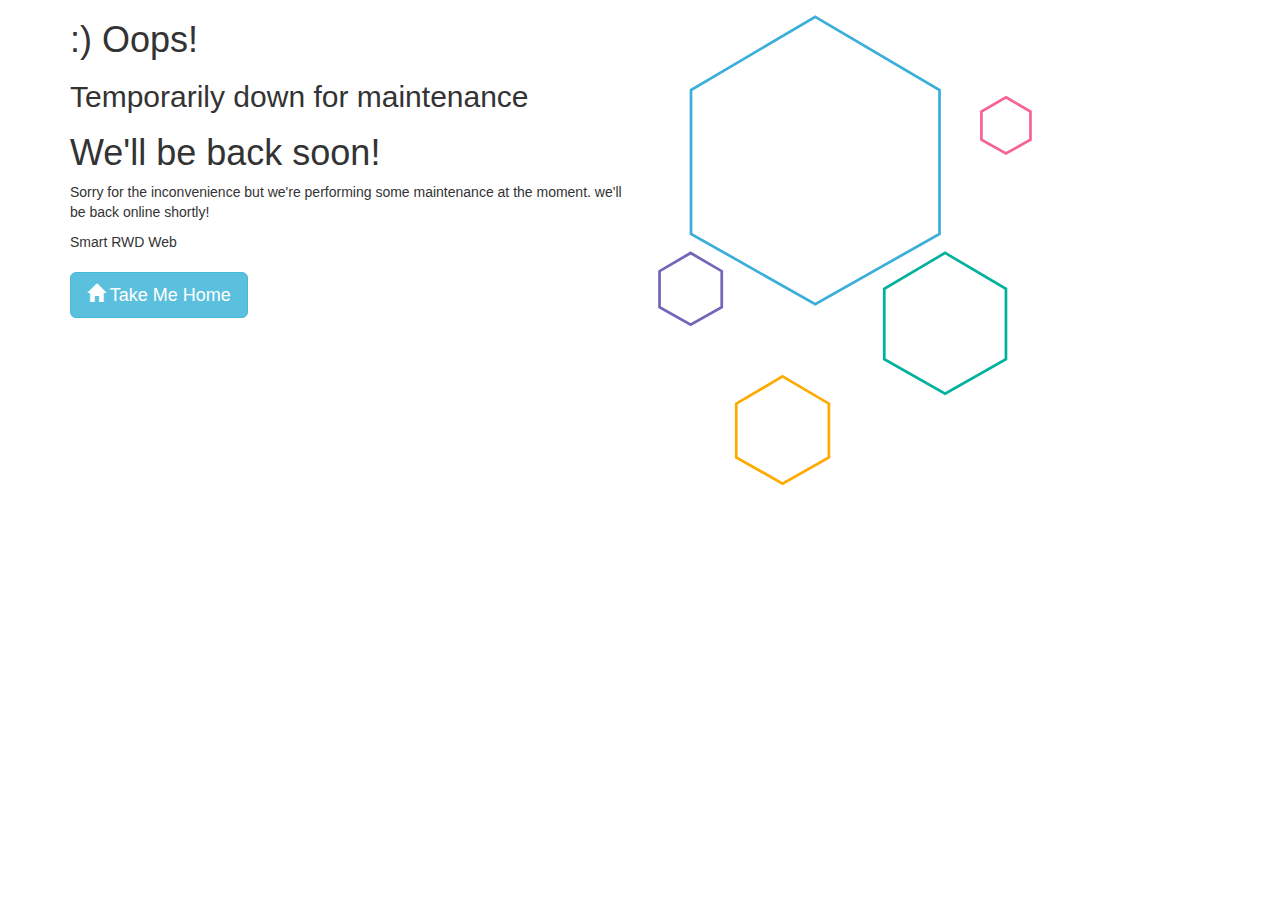
==== index.html @ 010d8097 "Update index.html" ====
<!DOCTYPE html>
<html>
<head>
<meta charset="utf-8" />
<title>Smart RWD Web</title>
	<link href="//maxcdn.bootstrapcdn.com/bootstrap/3.3.0/css/bootstrap.min.css" rel="stylesheet" id="bootstrap-css">
<script src="//maxcdn.bootstrapcdn.com/bootstrap/3.3.0/js/bootstrap.min.js"></script>
<script src="//code.jquery.com/jquery-1.11.1.min.js"></script>
<!------ Include the above in your HEAD tag ---------->
</head>
<body>


<div class="container">
    <div class="row">
        <div class="col-md-6">
            <div class="error-template">
                <h1>
                    :) Oops!</h1>
                <h2>
                    Temporarily down for maintenance</h2>
                <h1>
                    We'll be back soon!</h1>
                <div>
                    <p>
                        Sorry for the inconvenience but we're performing some maintenance at the moment.
                        we'll be back online shortly!</p>
                    <p>
                       Smart RWD Web</p>
                </div>
                <div class="error-actions">
                    <a href="#" style="margin-top: 10px;" class="btn btn-info btn-lg"><span class="glyphicon glyphicon-home">
                    </span> Take Me Home </a>
                </div>
            </div>
        </div>
        <div class="col-md-6">
            <svg class="svg-box" width="380px" height="500px" viewbox="0 0 837 1045" version="1.1"
                xmlns="http://www.w3.org/2000/svg" xmlns:xlink="http://www.w3.org/1999/xlink"
                xmlns:sketch="http://www.bohemiancoding.com/sketch/ns">
                    <g id="Page-1" stroke="none" stroke-width="1" fill="none" fill-rule="evenodd" sketch:type="MSPage">
                        <path d="M353,9 L626.664028,170 L626.664028,487 L353,642 L79.3359724,487 L79.3359724,170 L353,9 Z" id="Polygon-1" stroke="#3bafda" stroke-width="6" sketch:type="MSShapeGroup"></path>
                        <path d="M78.5,529 L147,569.186414 L147,648.311216 L78.5,687 L10,648.311216 L10,569.186414 L78.5,529 Z" id="Polygon-2" stroke="#7266ba" stroke-width="6" sketch:type="MSShapeGroup"></path>
                        <path d="M773,186 L827,217.538705 L827,279.636651 L773,310 L719,279.636651 L719,217.538705 L773,186 Z" id="Polygon-3" stroke="#f76397" stroke-width="6" sketch:type="MSShapeGroup"></path>
                        <path d="M639,529 L773,607.846761 L773,763.091627 L639,839 L505,763.091627 L505,607.846761 L639,529 Z" id="Polygon-4" stroke="#00b19d" stroke-width="6" sketch:type="MSShapeGroup"></path>
                        <path d="M281,801 L383,861.025276 L383,979.21169 L281,1037 L179,979.21169 L179,861.025276 L281,801 Z" id="Polygon-5" stroke="#ffaa00" stroke-width="6" sketch:type="MSShapeGroup"></path>
                    </g>
                </svg>
        </div>
    </div>
</div>
</body>
</html>
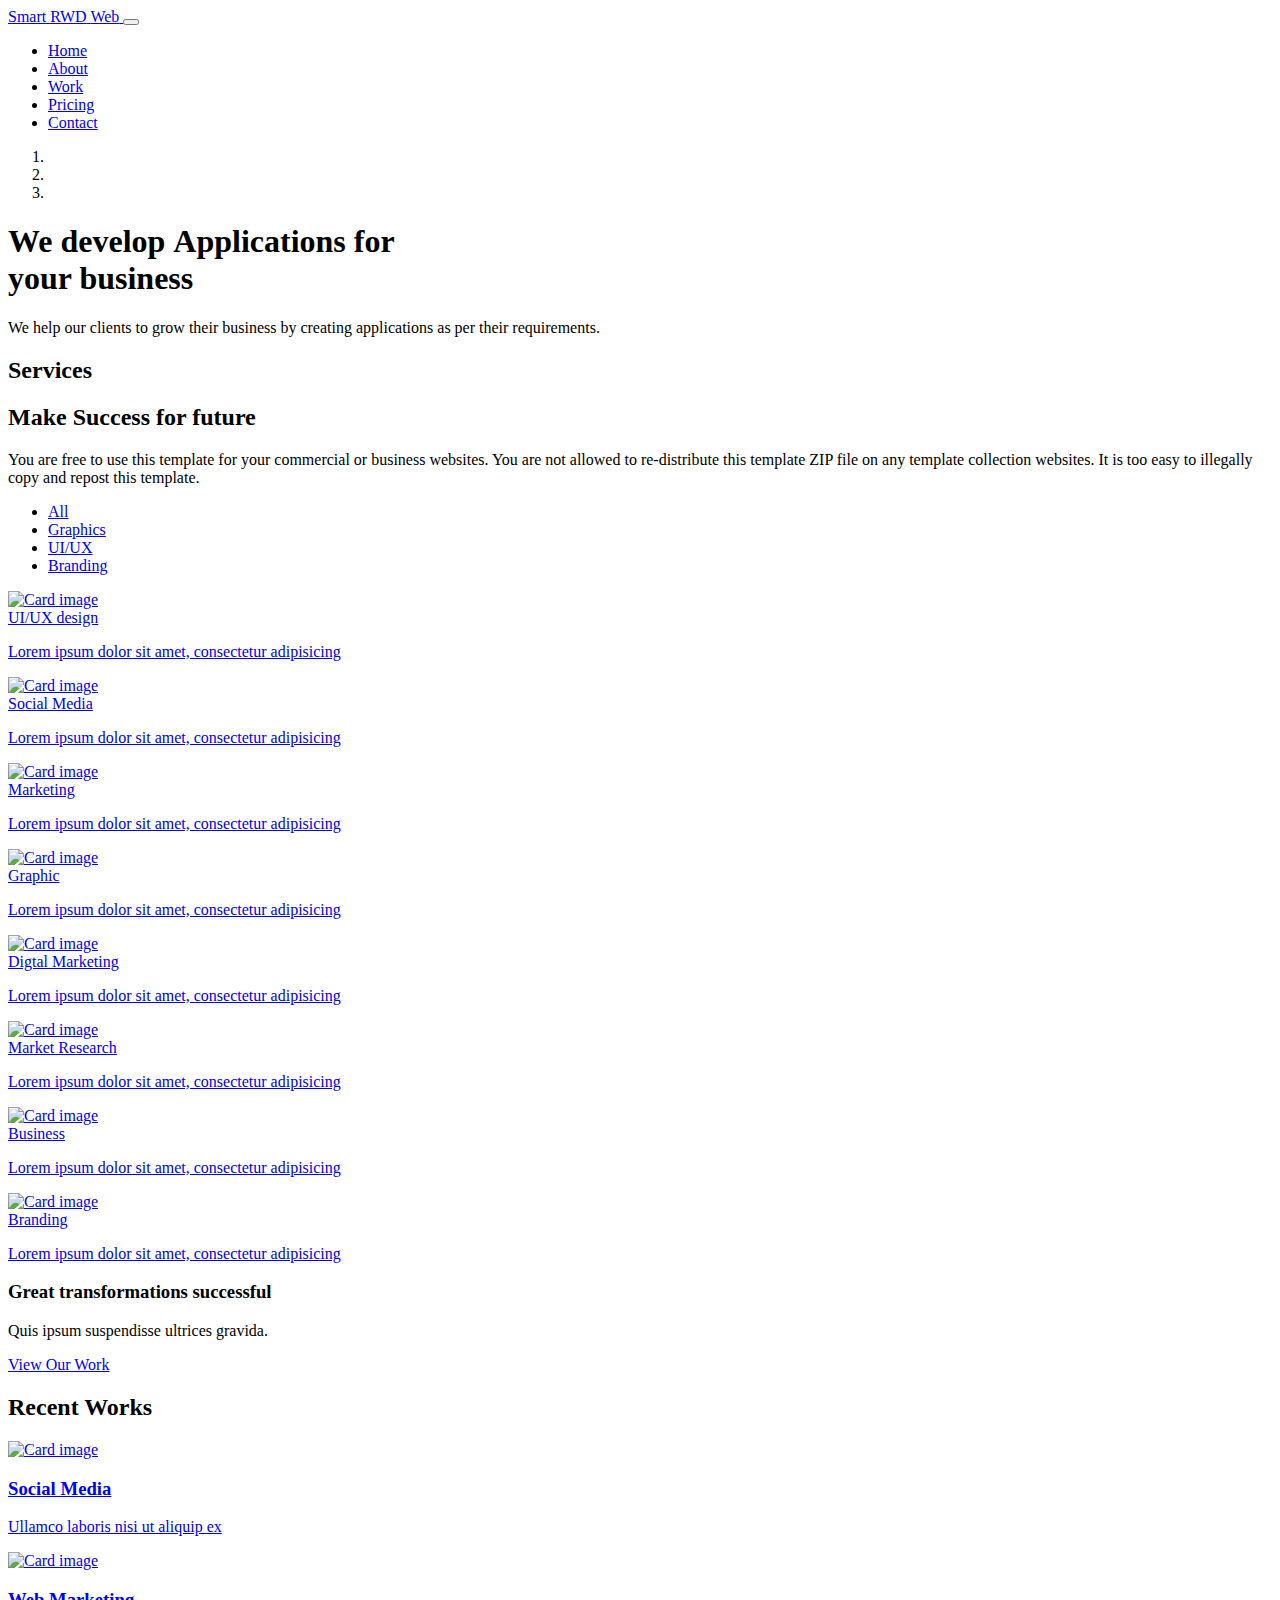
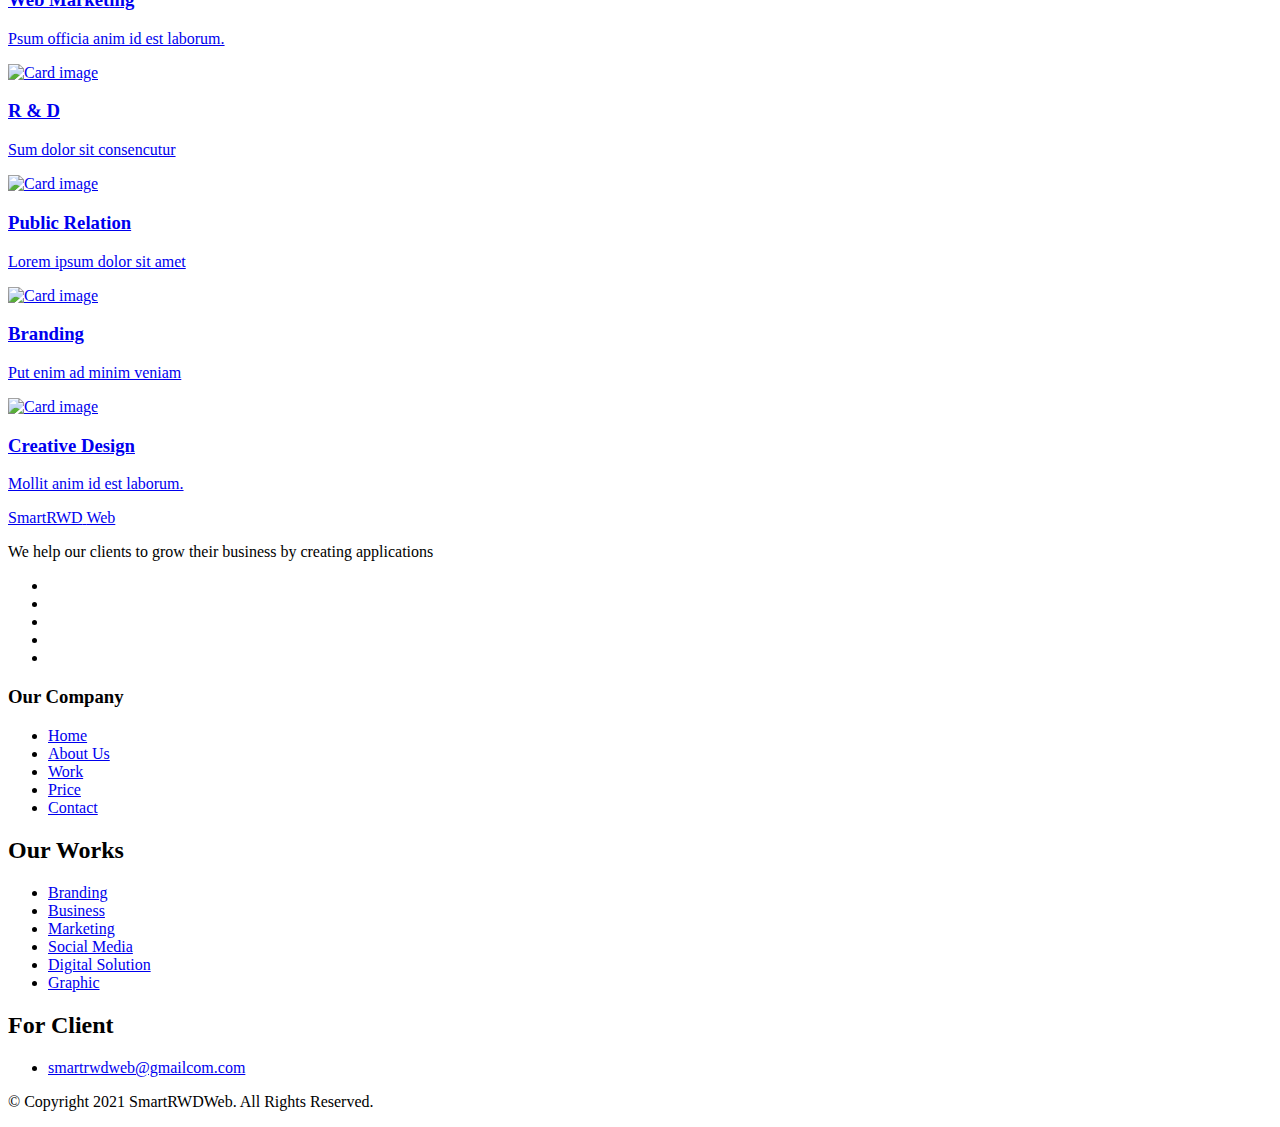
==== commit 447acf28: "Add files via upload" ====
--- a/index.html
+++ b/index.html
@@ -1,53 +1,534 @@
-<!DOCTYPE html>
-<html>
-<head>
-<meta charset="utf-8" />
-<title>Smart RWD Web</title>
-	<link href="//maxcdn.bootstrapcdn.com/bootstrap/3.3.0/css/bootstrap.min.css" rel="stylesheet" id="bootstrap-css">
-<script src="//maxcdn.bootstrapcdn.com/bootstrap/3.3.0/js/bootstrap.min.js"></script>
-<script src="//code.jquery.com/jquery-1.11.1.min.js"></script>
-<!------ Include the above in your HEAD tag ---------->
-</head>
-<body>
-
-
-<div class="container">
-    <div class="row">
-        <div class="col-md-6">
-            <div class="error-template">
-                <h1>
-                    :) Oops!</h1>
-                <h2>
-                    Temporarily down for maintenance</h2>
-                <h1>
-                    We'll be back soon!</h1>
-                <div>
-                    <p>
-                        Sorry for the inconvenience but we're performing some maintenance at the moment.
-                        we'll be back online shortly!</p>
-                    <p>
-                       Smart RWD Web</p>
-                </div>
-                <div class="error-actions">
-                    <a href="#" style="margin-top: 10px;" class="btn btn-info btn-lg"><span class="glyphicon glyphicon-home">
-                    </span> Take Me Home </a>
-                </div>
-            </div>
-        </div>
-        <div class="col-md-6">
-            <svg class="svg-box" width="380px" height="500px" viewbox="0 0 837 1045" version="1.1"
-                xmlns="http://www.w3.org/2000/svg" xmlns:xlink="http://www.w3.org/1999/xlink"
-                xmlns:sketch="http://www.bohemiancoding.com/sketch/ns">
-                    <g id="Page-1" stroke="none" stroke-width="1" fill="none" fill-rule="evenodd" sketch:type="MSPage">
-                        <path d="M353,9 L626.664028,170 L626.664028,487 L353,642 L79.3359724,487 L79.3359724,170 L353,9 Z" id="Polygon-1" stroke="#3bafda" stroke-width="6" sketch:type="MSShapeGroup"></path>
-                        <path d="M78.5,529 L147,569.186414 L147,648.311216 L78.5,687 L10,648.311216 L10,569.186414 L78.5,529 Z" id="Polygon-2" stroke="#7266ba" stroke-width="6" sketch:type="MSShapeGroup"></path>
-                        <path d="M773,186 L827,217.538705 L827,279.636651 L773,310 L719,279.636651 L719,217.538705 L773,186 Z" id="Polygon-3" stroke="#f76397" stroke-width="6" sketch:type="MSShapeGroup"></path>
-                        <path d="M639,529 L773,607.846761 L773,763.091627 L639,839 L505,763.091627 L505,607.846761 L639,529 Z" id="Polygon-4" stroke="#00b19d" stroke-width="6" sketch:type="MSShapeGroup"></path>
-                        <path d="M281,801 L383,861.025276 L383,979.21169 L281,1037 L179,979.21169 L179,861.025276 L281,801 Z" id="Polygon-5" stroke="#ffaa00" stroke-width="6" sketch:type="MSShapeGroup"></path>
-                    </g>
-                </svg>
-        </div>
-    </div>
-</div>
-</body>
-</html>
+<!DOCTYPE html>
+<html lang="en">
+
+<head>
+    <title>Smart RWD Web</title>
+    <meta charset="utf-8">
+    <meta name="viewport" content="width=device-width, initial-scale=1">
+    <link rel="apple-touch-icon" href="assets/img/apple-icon.png">
+    <link rel="shortcut icon" type="image/x-icon" href="assets/img/favicon.ico">
+    <!-- Load Require CSS -->
+    <link href="assets/css/bootstrap.min.css" rel="stylesheet">
+    <!-- Font CSS -->
+    <link href="assets/css/boxicon.min.css" rel="stylesheet">
+    <link href="https://fonts.googleapis.com/css2?family=Open+Sans:wght@300;400;600&display=swap" rel="stylesheet">
+    <!-- Load Tempalte CSS -->
+    <link rel="stylesheet" href="assets/css/templatemo.css">
+    <!-- Custom CSS -->
+    <link rel="stylesheet" href="assets/css/custom.css">
+<!--
+    
+Smart RWD Web
+
+Smart RWD Web
+
+-->
+</head>
+
+<body>
+    <!-- Header -->
+    <nav id="main_nav" class="navbar navbar-expand-lg navbar-light bg-white shadow">
+        <div class="container d-flex justify-content-between align-items-center">
+            <a class="navbar-brand h1" href="index.html">
+                <i class='bx bx-buildings bx-sm text-dark'></i>
+                <span class="text-dark h4">Smart RWD</span> <span class="text-primary h4">Web</span>
+            </a>
+            <button class="navbar-toggler border-0" type="button" data-bs-toggle="collapse" data-bs-target="#navbar-toggler-success" aria-controls="navbarSupportedContent" aria-expanded="false" aria-label="Toggle navigation">
+                <span class="navbar-toggler-icon"></span>
+            </button>
+
+            <div class="align-self-center collapse navbar-collapse flex-fill  d-lg-flex justify-content-lg-between" id="navbar-toggler-success">
+                <div class="flex-fill mx-xl-5 mb-2">
+                    <ul class="nav navbar-nav d-flex justify-content-between mx-xl-5 text-center text-dark">
+                        <li class="nav-item">
+                            <a class="nav-link btn-outline-primary rounded-pill px-3" href="index.html">Home</a>
+                        </li>
+                        <li class="nav-item">
+                            <a class="nav-link btn-outline-primary rounded-pill px-3" href="about.html">About</a>
+                        </li>
+                        <li class="nav-item">
+                            <a class="nav-link btn-outline-primary rounded-pill px-3" href="work.html">Work</a>
+                        </li>
+                        <li class="nav-item">
+                            <a class="nav-link btn-outline-primary rounded-pill px-3" href="pricing.html">Pricing</a>
+                        </li>
+                        <li class="nav-item">
+                            <a class="nav-link btn-outline-primary rounded-pill px-3" href="contact.html">Contact</a>
+                        </li>
+                    </ul>
+                </div>
+                <div class="navbar align-self-center d-flex">
+                    <a class="nav-link" href="#"><i class='bx bx-bell bx-sm bx-tada-hover text-primary'></i></a>
+                    <a class="nav-link" href="#"><i class='bx bx-cog bx-sm text-primary'></i></a>
+                    <a class="nav-link" href="#"><i class='bx bx-user-circle bx-sm text-primary'></i></a>
+                </div>
+            </div>
+        </div>
+    </nav>
+    <!-- Close Header -->
+
+
+    <!-- Start Banner Hero -->
+    <div class="banner-wrapper bg-light">
+        <div id="index_banner" class="banner-vertical-center-index container-fluid pt-5">
+
+            <!-- Start slider -->
+            <div id="carouselExampleIndicators" class="carousel slide" data-bs-ride="carousel">
+                <ol class="carousel-indicators">
+                    <li data-bs-target="#carouselExampleIndicators" data-bs-slide-to="0" class="active"></li>
+                    <li data-bs-target="#carouselExampleIndicators" data-bs-slide-to="1"></li>
+                    <li data-bs-target="#carouselExampleIndicators" data-bs-slide-to="2"></li>
+                </ol>
+                <div class="carousel-inner">
+                    <div class="carousel-item active">
+
+                        <div class="py-5 row d-flex align-items-center">
+                            <div class="banner-content col-lg-8 col-8 offset-2 m-lg-auto text-left py-5 pb-5">
+                                <h1 class="banner-heading h1 text-secondary display-3 mb-0 pb-5 mx-0 px-0 light-300 typo-space-line">
+                                  We develop <strong>Applications</strong> for 
+                                  <br>your business
+                              </h1>
+                                <p class="banner-body text-muted py-3 mx-0 px-0">
+                                    We help our clients to grow their business by creating  applications as per their requirements.
+                              </p>
+                                <!-- <a class="banner-button btn rounded-pill btn-outline-primary btn-lg px-4" href="#" role="button">Get Started</a> -->
+                            </div>
+                        </div>
+
+                    </div>
+                  
+                </div>
+               <!--  <a class="carousel-control-prev text-decoration-none" href="#carouselExampleIndicators" role="button" data-bs-slide="prev">
+                    <i class='bx bx-chevron-left'></i>
+                    <span class="visually-hidden">Previous</span>
+                </a>
+                <a class="carousel-control-next text-decoration-none" href="#carouselExampleIndicators" role="button" data-bs-slide="next">
+                    <i class='bx bx-chevron-right'></i>
+                    <span class="visually-hidden">Next</span> -->
+                </a>
+            </div>
+            <!-- End slider -->
+
+        </div>
+    </div>
+    <!-- End Banner Hero -->
+
+
+
+    <!-- Start Service -->
+    <section class="service-wrapper py-3">
+        <div class="container-fluid pb-3">
+            <div class="row">
+                <h2 class="h2 text-center col-12 py-5 semi-bold-600">Services</h2>
+                <div class="service-header col-2 col-lg-3 text-end light-300">
+                    <i class='bx bx-gift h3 mt-1'></i>
+                </div>
+                <div class="service-heading col-10 col-lg-9 text-start float-end light-300">
+                    <h2 class="h3 pb-4 typo-space-line">Make Success for future</h2>
+                </div>
+            </div>
+            <p class="service-footer col-10 offset-2 col-lg-9 offset-lg-3 text-start pb-3 text-muted px-2">
+                You are free to use this template for your commercial or business websites. You are not allowed to re-distribute this template ZIP file on any template collection websites. It is too easy to illegally copy and repost this template.
+            </p>
+        </div>
+
+        <div class="service-tag py-5 bg-secondary">
+            <div class="col-md-12">
+                <ul class="nav d-flex justify-content-center">
+                    <li class="nav-item mx-lg-4">
+                        <a class="filter-btn nav-link btn-outline-primary active shadow rounded-pill text-light px-4 light-300" href="#" data-filter=".project">All</a>
+                    </li>
+                    <li class="nav-item mx-lg-4">
+                        <a class="filter-btn nav-link btn-outline-primary rounded-pill text-light px-4 light-300" href="#" data-filter=".graphic">Graphics</a>
+                    </li>
+                    <li class="filter-btn nav-item mx-lg-4">
+                        <a class="filter-btn nav-link btn-outline-primary rounded-pill text-light px-4 light-300" href="#" data-filter=".ui">UI/UX</a>
+                    </li>
+                    <li class="nav-item mx-lg-4">
+                        <a class="filter-btn nav-link btn-outline-primary rounded-pill text-light px-4 light-300" href="#" data-filter=".branding">Branding</a>
+                    </li>
+                </ul>
+            </div>
+        </div>
+
+    </section>
+
+    <section class="container overflow-hidden py-5">
+        <div class="row gx-5 gx-sm-3 gx-lg-5 gy-lg-5 gy-3 pb-3 projects">
+
+            <!-- Start Recent Work -->
+            <div class="col-xl-3 col-md-4 col-sm-6 project ui branding">
+                <a href="#" class="service-work card border-0 text-white shadow-sm overflow-hidden mx-5 m-sm-0">
+                    <img class="service card-img" src="./assets/img/services-01.jpg" alt="Card image">
+                    <div class="service-work-vertical card-img-overlay d-flex align-items-end">
+                        <div class="service-work-content text-left text-light">
+                            <span class="btn btn-outline-light rounded-pill mb-lg-3 px-lg-4 light-300">UI/UX design</span>
+                            <p class="card-text">Lorem ipsum dolor sit amet, consectetur adipisicing</p>
+                        </div>
+                    </div>
+                </a>
+            </div><!-- End Recent Work -->
+
+            <!-- Start Recent Work -->
+            <div class="col-xl-3 col-md-4 col-sm-6 project ui graphic">
+                <a href="#" class="service-work card border-0 text-white shadow-sm overflow-hidden mx-5 m-sm-0">
+                    <img class="card-img" src="./assets/img/services-02.jpg" alt="Card image">
+                    <div class="service-work-vertical card-img-overlay d-flex align-items-end">
+                        <div class="service-work-content text-left text-light">
+                            <span class="btn btn-outline-light rounded-pill mb-lg-3 px-lg-4 light-300">Social Media</span>
+                            <p class="card-text">Lorem ipsum dolor sit amet, consectetur adipisicing</p>
+                        </div>
+                    </div>
+                </a>
+            </div><!-- End Recent Work -->
+
+            <!-- Start Recent Work -->
+            <div class="col-xl-3 col-md-4 col-sm-6 project branding">
+                <a href="#" class="service-work card border-0 text-white shadow-sm overflow-hidden mx-5 m-sm-0">
+                    <img class="card-img" src="./assets/img/services-03.jpg" alt="Card image">
+                    <div class="service-work-vertical card-img-overlay d-flex align-items-end">
+                        <div class="service-work-content text-left text-light">
+                            <span class="btn btn-outline-light rounded-pill mb-lg-3 px-lg-4 light-300">Marketing</span>
+                            <p class="card-text">Lorem ipsum dolor sit amet, consectetur adipisicing</p>
+                        </div>
+                    </div>
+                </a>
+            </div><!-- End Recent Work -->
+
+            <!-- Start Recent Work -->
+            <div class="col-xl-3 col-md-4 col-sm-6 project ui graphic">
+                <a href="#" class="service-work card border-0 text-white shadow-sm overflow-hidden mx-5 m-sm-0">
+                    <img class="card-img" src="./assets/img/services-04.jpg" alt="Card image">
+                    <div class="service-work-vertical card-img-overlay d-flex align-items-end">
+                        <div class="service-work-content text-left text-light">
+                            <span class="btn btn-outline-light rounded-pill mb-lg-3 px-lg-4 light-300">Graphic</span>
+                            <p class="card-text">Lorem ipsum dolor sit amet, consectetur adipisicing</p>
+                        </div>
+                    </div>
+                </a>
+            </div><!-- End Recent Work -->
+
+            <!-- Start Recent Work -->
+            <div class="col-xl-3 col-md-4 col-sm-6 project ui graphic">
+                <a href="#" class="service-work card border-0 text-white shadow-sm overflow-hidden mx-5 m-sm-0">
+                    <img class="card-img" src="./assets/img/services-05.jpg" alt="Card image">
+                    <div class="service-work-vertical card-img-overlay d-flex align-items-end">
+                        <div class="service-work-content text-left text-light">
+                            <span class="btn btn-outline-light rounded-pill mb-lg-3 px-lg-4 light-300">Digtal Marketing</span>
+                            <p class="card-text">Lorem ipsum dolor sit amet, consectetur adipisicing</p>
+                        </div>
+                    </div>
+                </a>
+            </div><!-- End Recent Work -->
+
+            <!-- Start Recent Work -->
+            <div class="col-xl-3 col-md-4 col-sm-6 project branding">
+                <a href="#" class="service-work card border-0 text-white shadow-sm overflow-hidden mx-5 m-sm-0">
+                    <img class="card-img" src="./assets/img/services-06.jpg" alt="Card image">
+                    <div class="service-work-vertical card-img-overlay d-flex align-items-end">
+                        <div class="service-work-content text-left text-light">
+                            <span class="btn btn-outline-light rounded-pill mb-lg-3 px-lg-4 light-300">Market Research</span>
+                            <p class="card-text">Lorem ipsum dolor sit amet, consectetur adipisicing</p>
+                        </div>
+                    </div>
+                </a>
+            </div><!-- End Recent Work -->
+
+            <!-- Start Recent Work -->
+            <div class="col-xl-3 col-md-4 col-sm-6 project branding">
+                <a href="#" class="service-work card border-0 text-white shadow-sm overflow-hidden mx-5 m-sm-0">
+                    <img class="card-img" src="./assets/img/services-07.jpg" alt="Card image">
+                    <div class="service-work-vertical card-img-overlay d-flex align-items-end">
+                        <div class="service-work-content text-left text-light">
+                            <span class="btn btn-outline-light rounded-pill mb-lg-3 px-lg-4 light-300">Business</span>
+                            <p class="card-text">Lorem ipsum dolor sit amet, consectetur adipisicing</p>
+                        </div>
+                    </div>
+                </a>
+            </div><!-- End Recent Work -->
+
+            <!-- Start Recent Work -->
+            <div class="col-xl-3 col-md-4 col-sm-6 project ui graphic branding">
+                <a href="#" class="service-work card border-0 text-white shadow-sm overflow-hidden mx-5 m-sm-0">
+                    <img class="card-img" src="./assets/img/services-08.jpg" alt="Card image">
+                    <div class="service-work-vertical card-img-overlay d-flex align-items-end">
+                        <div class="service-work-content text-left text-light">
+                            <span class="btn btn-outline-light rounded-pill mb-lg-3 px-lg-4 light-300">Branding</span>
+                            <p class="card-text">Lorem ipsum dolor sit amet, consectetur adipisicing</p>
+                        </div>
+                    </div>
+                </a>
+            </div><!-- End Recent Work -->
+
+        </div>
+    </section>
+    <!-- End Service -->
+
+
+
+
+
+
+    <!-- Start View Work -->
+    <section class="bg-secondary">
+        <div class="container py-5">
+            <div class="row d-flex justify-content-center text-center">
+                <div class="col-lg-2 col-12 text-light align-items-center">
+                    <i class='display-1 bx bxs-box bx-lg'></i>
+                </div>
+                <div class="col-lg-7 col-12 text-light pt-2">
+                    <h3 class="h4 light-300">Great transformations successful</h3>
+                    <p class="light-300">Quis ipsum suspendisse ultrices gravida.</p>
+                </div>
+                <div class="col-lg-3 col-12 pt-4">
+                    <a href="#" class="btn btn-primary rounded-pill btn-block shadow px-4 py-2">View Our Work</a>
+                </div>
+            </div>
+        </div>
+    </section>
+    <!-- End View Work -->
+
+    <!-- Start Recent Work -->
+    <section class="py-5 mb-5">
+        <div class="container">
+            <div class="recent-work-header row text-center pb-5">
+                <h2 class="col-md-6 m-auto h2 semi-bold-600 py-5">Recent Works</h2>
+            </div>
+            <div class="row gy-5 g-lg-5 mb-4">
+
+                <!-- Start Recent Work -->
+                <div class="col-md-4 mb-3">
+                    <a href="#" class="recent-work card border-0 shadow-lg overflow-hidden">
+                        <img class="recent-work-img card-img" src="./assets/img/recent-work-01.jpg" alt="Card image">
+                        <div class="recent-work-vertical card-img-overlay d-flex align-items-end">
+                            <div class="recent-work-content text-start mb-3 ml-3 text-dark">
+                                <h3 class="card-title light-300">Social Media</h3>
+                                <p class="card-text">Ullamco laboris nisi ut aliquip ex</p>
+                            </div>
+                        </div>
+                    </a>
+                </div><!-- End Recent Work -->
+
+                <!-- Start Recent Work -->
+                <div class="col-md-4 mb-3">
+                    <a href="#" class="recent-work card border-0 shadow-lg overflow-hidden">
+                        <img class="recent-work-img card-img" src="./assets/img/recent-work-02.jpg" alt="Card image">
+                        <div class="recent-work-vertical card-img-overlay d-flex align-items-end">
+                            <div class="recent-work-content text-start mb-3 ml-3 text-dark">
+                                <h3 class="card-title light-300">Web Marketing</h3>
+                                <p class="card-text">Psum officia anim id est laborum.</p>
+                            </div>
+                        </div>
+                    </a>
+                </div><!-- End Recent Work -->
+
+                <!-- Start Recent Work -->
+                <div class="col-md-4 mb-3">
+                    <a href="#" class="recent-work card border-0 shadow-lg overflow-hidden">
+                        <img class="recent-work-img card-img" src="./assets/img/recent-work-03.jpg" alt="Card image">
+                        <div class="recent-work-vertical card-img-overlay d-flex align-items-end">
+                            <div class="recent-work-content text-start mb-3 ml-3 text-dark">
+                                <h3 class="card-title light-300">R & D</h3>
+                                <p class="card-text">Sum dolor sit consencutur</p>
+                            </div>
+                        </div>
+                    </a>
+                </div><!-- End Recent Work -->
+
+                <!-- Start Recent Work -->
+                <div class="col-md-4 mb-3">
+                    <a href="#" class="recent-work card border-0 shadow-lg overflow-hidden">
+                        <img class="recent-work-img card-img" src="./assets/img/recent-work-04.jpg" alt="Card image">
+                        <div class="recent-work-vertical card-img-overlay d-flex align-items-end">
+                            <div class="recent-work-content text-start mb-3 ml-3 text-dark">
+                                <h3 class="card-title light-300">Public Relation</h3>
+                                <p class="card-text">Lorem ipsum dolor sit amet</p>
+                            </div>
+                        </div>
+                    </a>
+                </div><!-- End Recent Work -->
+
+                <!-- Start Recent Work -->
+                <div class="col-md-4 mb-3">
+                    <a href="#" class="recent-work card border-0 shadow-lg overflow-hidden">
+                        <img class="recent-work-img card-img" src="./assets/img/recent-work-05.jpg" alt="Card image">
+                        <div class="recent-work-vertical card-img-overlay d-flex align-items-end">
+                            <div class="recent-work-content text-start mb-3 ml-3 text-dark">
+                                <h3 class="card-title light-300">Branding</h3>
+                                <p class="card-text">Put enim ad minim veniam</p>
+                            </div>
+                        </div>
+                    </a>
+                </div><!-- End Recent Work -->
+
+                <!-- Start Recent Work -->
+                <div class="col-md-4 mb-3">
+                    <a href="#" class="recent-work card border-0 shadow-lg overflow-hidden">
+                        <img class="recent-work-img card-img" src="./assets/img/recent-work-06.jpg" alt="Card image">
+                        <div class="recent-work-vertical card-img-overlay d-flex align-items-end">
+                            <div class="recent-work-content text-start mb-3 ml-3 text-dark">
+                                <h3 class="card-title light-300">Creative Design</h3>
+                                <p class="card-text">Mollit anim id est laborum.</p>
+                            </div>
+                        </div>
+                    </a>
+                </div><!-- End Recent Work -->
+
+            </div>
+        </div>
+    </section>
+    <!-- End Recent Work -->
+
+
+
+    <!-- Start Footer -->
+    <footer class="bg-secondary pt-4">
+        <div class="container">
+            <div class="row py-4">
+
+                <div class="col-lg-3 col-12 align-left">
+                    <a class="navbar-brand" href="index.html">
+                        <i class='bx bx-buildings bx-sm text-light'></i>
+                        <span class="text-light h5">SmartRWD</span> <span class="text-light h5 semi-bold-600">Web</span>
+                    </a>
+                    <p class="text-light my-lg-4 my-2">
+                       We help our clients to grow their business by creating applications
+                    </p>
+                    <ul class="list-inline footer-icons light-300">
+                        <li class="list-inline-item m-0">
+                            <a class="text-light" target="_blank" href="http://facebook.com/">
+                                <i class='bx bxl-facebook-square bx-md'></i>
+                            </a>
+                        </li>
+                        <li class="list-inline-item m-0">
+                            <a class="text-light" target="_blank" href="https://www.linkedin.com/">
+                                <i class='bx bxl-linkedin-square bx-md'></i>
+                            </a>
+                        </li>
+                        <li class="list-inline-item m-0">
+                            <a class="text-light" target="_blank" href="https://www.whatsapp.com/">
+                                <i class='bx bxl-whatsapp-square bx-md'></i>
+                            </a>
+                        </li>
+                        <li class="list-inline-item m-0">
+                            <a class="text-light" target="_blank" href="https://www.flickr.com/">
+                                <i class='bx bxl-flickr-square bx-md'></i>
+                            </a>
+                        </li>
+                        <li class="list-inline-item m-0">
+                            <a class="text-light" target="_blank" href="https://www.medium.com/">
+                                <i class='bx bxl-medium-square bx-md' ></i>
+                            </a>
+                        </li>
+                    </ul>
+                </div>
+
+                <div class="col-lg-3 col-md-4 my-sm-0 mt-4">
+                    <h3 class="h4 pb-lg-3 text-light light-300">Our Company</h2>
+                        <ul class="list-unstyled text-light light-300">
+                            <li class="pb-2">
+                                <i class='bx-fw bx bxs-chevron-right bx-xs'></i><a class="text-decoration-none text-light" href="index.html">Home</a>
+                            </li>
+                            <li class="pb-2">
+                                <i class='bx-fw bx bxs-chevron-right bx-xs'></i><a class="text-decoration-none text-light py-1" href="about.html">About Us</a>
+                            </li>
+                            <li class="pb-2">
+                                <i class='bx-fw bx bxs-chevron-right bx-xs'></i><a class="text-decoration-none text-light py-1" href="work.html">Work</a>
+                            </li>
+                            <li class="pb-2">
+                                <i class='bx-fw bx bxs-chevron-right bx-xs'></i></i><a class="text-decoration-none text-light py-1" href="pricing.html">Price</a>
+                            </li>
+                            <li class="pb-2">
+                                <i class='bx-fw bx bxs-chevron-right bx-xs'></i><a class="text-decoration-none text-light py-1" href="contact.html">Contact</a>
+                            </li>
+                        </ul>
+                </div>
+
+                <div class="col-lg-3 col-md-4 my-sm-0 mt-4">
+                    <h2 class="h4 pb-lg-3 text-light light-300">Our Works</h2>
+                    <ul class="list-unstyled text-light light-300">
+                        <li class="pb-2">
+                            <i class='bx-fw bx bxs-chevron-right bx-xs'></i><a class="text-decoration-none text-light py-1" href="#">Branding</a>
+                        </li>
+                        <li class="pb-2">
+                            <i class='bx-fw bx bxs-chevron-right bx-xs'></i><a class="text-decoration-none text-light py-1" href="#">Business</a>
+                        </li>
+                        <li class="pb-2">
+                            <i class='bx-fw bx bxs-chevron-right bx-xs'></i><a class="text-decoration-none text-light py-1" href="#">Marketing</a>
+                        </li>
+                        <li class="pb-2">
+                            <i class='bx-fw bx bxs-chevron-right bx-xs'></i><a class="text-decoration-none text-light py-1" href="#">Social Media</a>
+                        </li>
+                        <li class="pb-2">
+                            <i class='bx-fw bx bxs-chevron-right bx-xs'></i><a class="text-decoration-none text-light py-1" href="#">Digital Solution</a>
+                        </li>
+                        <li class="pb-2">
+                            <i class='bx-fw bx bxs-chevron-right bx-xs'></i><a class="text-decoration-none text-light py-1" href="#">Graphic</a>
+                        </li>
+                    </ul>
+                </div>
+
+                <div class="col-lg-3 col-md-4 my-sm-0 mt-4">
+                    <h2 class="h4 pb-lg-3 text-light light-300">For Client</h2>
+                    <ul class="list-unstyled text-light light-300">
+                        <li class="pb-2">
+                            <i class='bx-fw bx bx-mail-send bx-xs'></i><a class="text-decoration-none text-light py-1" href="mailto:smartrwdweb@gmailcom.com">smartrwdweb@gmailcom.com</a>
+                        </li>
+                    </ul>
+                </div>
+
+            </div>
+        </div>
+
+        <div class="w-100 bg-primary py-3">
+            <div class="container">
+                <div class="row pt-2">
+                    <div class="col-lg-6 col-sm-12">
+                        <p class="text-lg-start text-center text-light light-300">
+                            © Copyright 2021 SmartRWDWeb. All Rights Reserved.
+                        </p>
+                    </div>
+                    
+                </div>
+            </div>
+        </div>
+
+    </footer>
+    <!-- End Footer -->
+
+
+    <!-- Bootstrap -->
+    <script src="assets/js/bootstrap.bundle.min.js"></script>
+    <!-- Load jQuery require for isotope -->
+    <script src="assets/js/jquery.min.js"></script>
+    <!-- Isotope -->
+    <script src="assets/js/isotope.pkgd.js"></script>
+    <!-- Page Script -->
+    <script>
+        $(window).load(function() {
+            // init Isotope
+            var $projects = $('.projects').isotope({
+                itemSelector: '.project',
+                layoutMode: 'fitRows'
+            });
+            $(".filter-btn").click(function() {
+                var data_filter = $(this).attr("data-filter");
+                $projects.isotope({
+                    filter: data_filter
+                });
+                $(".filter-btn").removeClass("active");
+                $(".filter-btn").removeClass("shadow");
+                $(this).addClass("active");
+                $(this).addClass("shadow");
+                return false;
+            });
+        });
+    </script>
+    <!-- Templatemo -->
+    <script src="assets/js/templatemo.js"></script>
+    <!-- Custom -->
+    <script src="assets/js/custom.js"></script>
+
+</body>
+
+</html>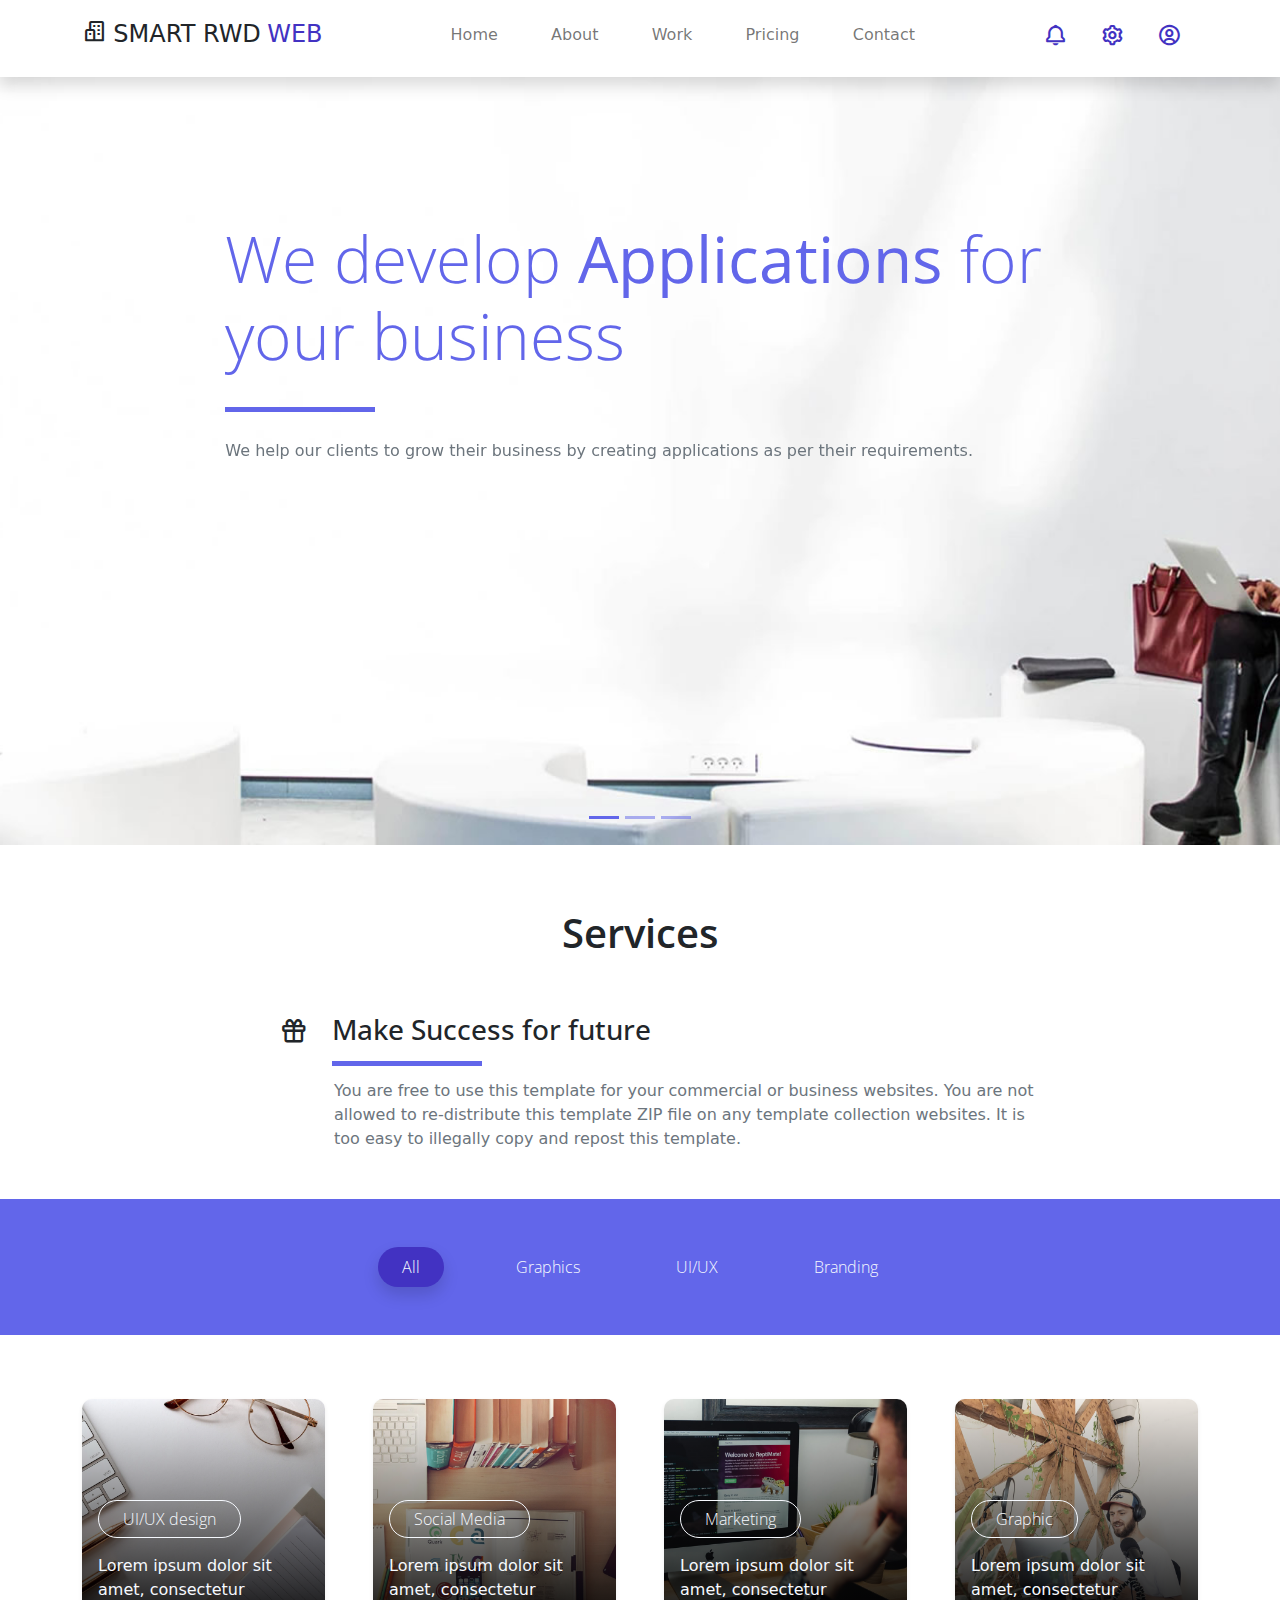
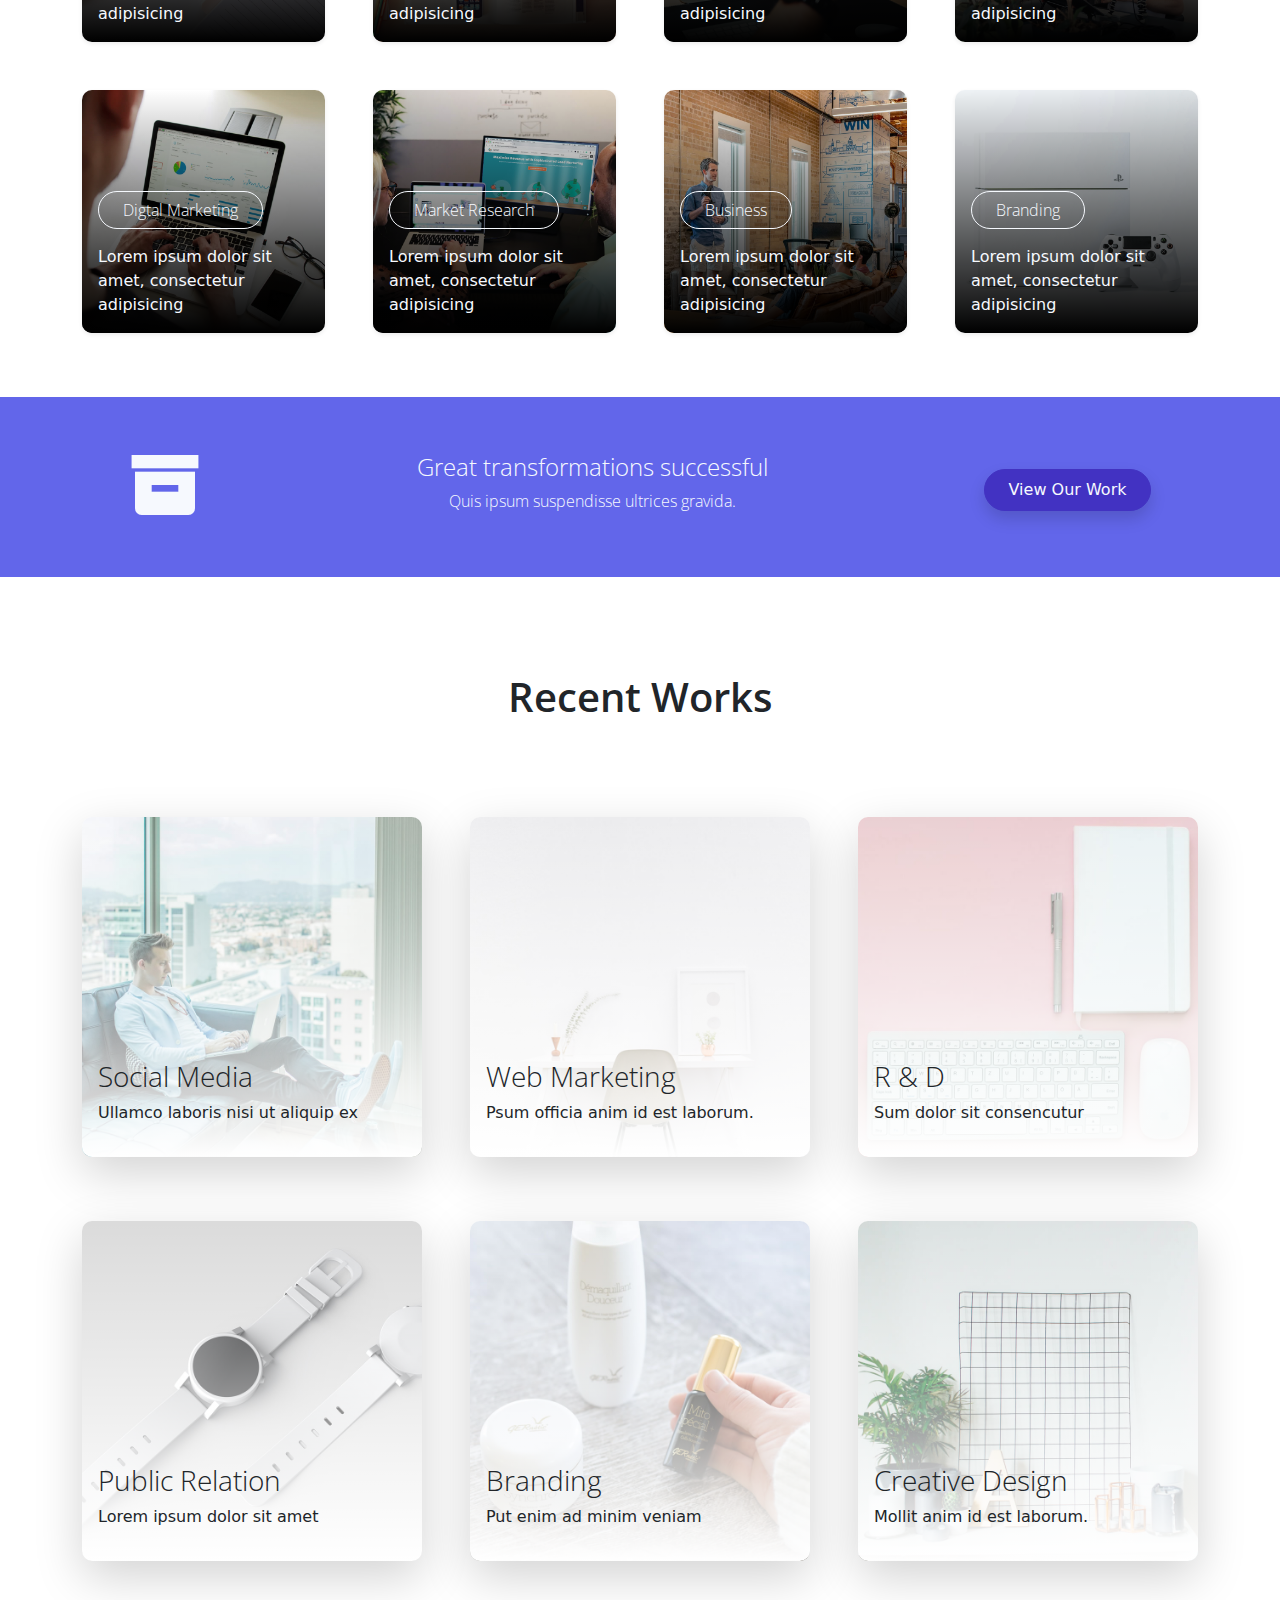
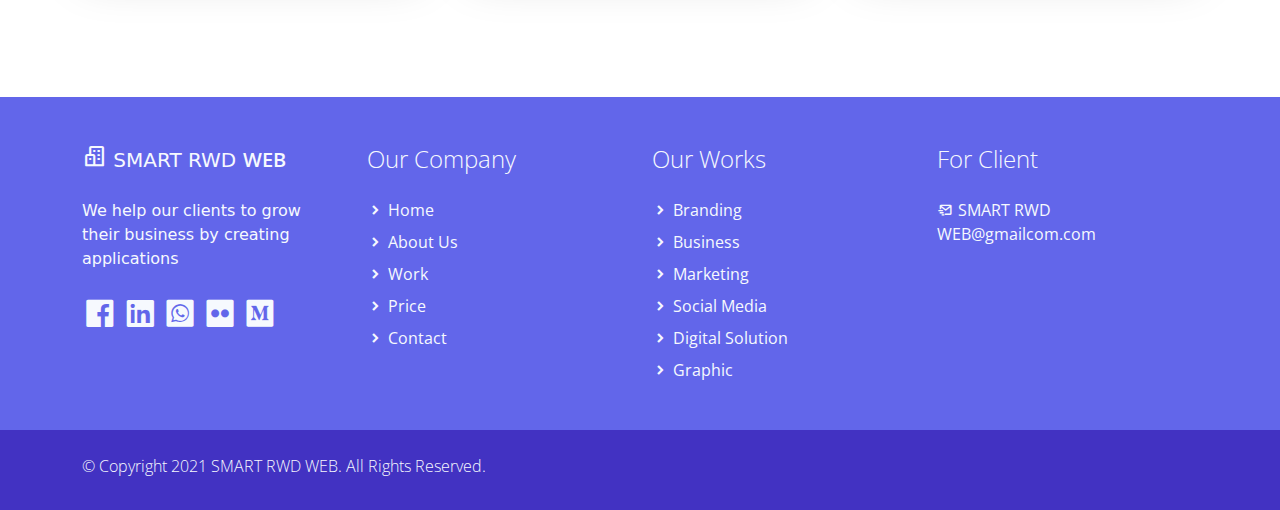
==== commit 2af604bd: "Add files via upload" ====
--- a/index.html
+++ b/index.html
@@ -2,7 +2,7 @@
 <html lang="en">
 
 <head>
-    <title>Smart RWD Web</title>
+    <title>SMART RWD WEB</title>
     <meta charset="utf-8">
     <meta name="viewport" content="width=device-width, initial-scale=1">
     <link rel="apple-touch-icon" href="assets/img/apple-icon.png">
@@ -18,9 +18,9 @@
     <link rel="stylesheet" href="assets/css/custom.css">
 <!--
     
-Smart RWD Web
-
-Smart RWD Web
+SMART RWD WEB
+
+SMART RWD WEB
 
 -->
 </head>
@@ -31,7 +31,7 @@
         <div class="container d-flex justify-content-between align-items-center">
             <a class="navbar-brand h1" href="index.html">
                 <i class='bx bx-buildings bx-sm text-dark'></i>
-                <span class="text-dark h4">Smart RWD</span> <span class="text-primary h4">Web</span>
+                <span class="text-dark h4">SMART RWD</span> <span class="text-primary h4">WEB</span>
             </a>
             <button class="navbar-toggler border-0" type="button" data-bs-toggle="collapse" data-bs-target="#navbar-toggler-success" aria-controls="navbarSupportedContent" aria-expanded="false" aria-label="Toggle navigation">
                 <span class="navbar-toggler-icon"></span>
@@ -389,7 +389,7 @@
                 <div class="col-lg-3 col-12 align-left">
                     <a class="navbar-brand" href="index.html">
                         <i class='bx bx-buildings bx-sm text-light'></i>
-                        <span class="text-light h5">SmartRWD</span> <span class="text-light h5 semi-bold-600">Web</span>
+                        <span class="text-light h5">SMART RWD</span> <span class="text-light h5 semi-bold-600">WEB</span>
                     </a>
                     <p class="text-light my-lg-4 my-2">
                        We help our clients to grow their business by creating applications
@@ -472,7 +472,7 @@
                     <h2 class="h4 pb-lg-3 text-light light-300">For Client</h2>
                     <ul class="list-unstyled text-light light-300">
                         <li class="pb-2">
-                            <i class='bx-fw bx bx-mail-send bx-xs'></i><a class="text-decoration-none text-light py-1" href="mailto:smartrwdweb@gmailcom.com">smartrwdweb@gmailcom.com</a>
+                            <i class='bx-fw bx bx-mail-send bx-xs'></i><a class="text-decoration-none text-light py-1" href="mailto:SMART RWD WEB@gmailcom.com">SMART RWD WEB@gmailcom.com</a>
                         </li>
                     </ul>
                 </div>
@@ -485,7 +485,7 @@
                 <div class="row pt-2">
                     <div class="col-lg-6 col-sm-12">
                         <p class="text-lg-start text-center text-light light-300">
-                            © Copyright 2021 SmartRWDWeb. All Rights Reserved.
+                            © Copyright 2021 SMART RWD WEB. All Rights Reserved.
                         </p>
                     </div>
                     
--- a/assets/css/boxicon.min.css
+++ b/assets/css/boxicon.min.css
@@ -0,0 +1 @@
+@font-face{font-family:'boxicons';font-weight:normal;font-style:normal;src:url('../fonts/boxicons.eot');src:url('../fonts/boxicons.eot') format('embedded-opentype'),url('../fonts/boxicons.woff2') format('woff2'),url('../fonts/boxicons.woff') format('woff'),url('../fonts/boxicons.ttf') format('truetype'),url('../fonts/boxicons.svg?#boxicons') format('svg')}.bx{font-family:'boxicons'!important;font-weight:normal;font-style:normal;font-variant:normal;line-height:1;display:inline-block;text-transform:none;speak:none;-webkit-font-smoothing:antialiased;-moz-osx-font-smoothing:grayscale}.bx-ul{margin-left:2em;padding-left:0;list-style:none}.bx-ul>li{position:relative}.bx-ul .bx{font-size:inherit;line-height:inherit;position:absolute;left:-2em;width:2em;text-align:center}@-webkit-keyframes spin{0%{-webkit-transform:rotate(0);transform:rotate(0)}100%{-webkit-transform:rotate(359deg);transform:rotate(359deg)}}@keyframes spin{0%{-webkit-transform:rotate(0);transform:rotate(0)}100%{-webkit-transform:rotate(359deg);transform:rotate(359deg)}}@-webkit-keyframes burst{0%{-webkit-transform:scale(1);transform:scale(1);opacity:1}90%{-webkit-transform:scale(1.5);transform:scale(1.5);opacity:0}}@keyframes burst{0%{-webkit-transform:scale(1);transform:scale(1);opacity:1}90%{-webkit-transform:scale(1.5);transform:scale(1.5);opacity:0}}@-webkit-keyframes flashing{0%{opacity:1}45%{opacity:0}90%{opacity:1}}@keyframes flashing{0%{opacity:1}45%{opacity:0}90%{opacity:1}}@-webkit-keyframes fade-left{0%{-webkit-transform:translateX(0);transform:translateX(0);opacity:1}75%{-webkit-transform:translateX(-20px);transform:translateX(-20px);opacity:0}}@keyframes fade-left{0%{-webkit-transform:translateX(0);transform:translateX(0);opacity:1}75%{-webkit-transform:translateX(-20px);transform:translateX(-20px);opacity:0}}@-webkit-keyframes fade-right{0%{-webkit-transform:translateX(0);transform:translateX(0);opacity:1}75%{-webkit-transform:translateX(20px);transform:translateX(20px);opacity:0}}@keyframes fade-right{0%{-webkit-transform:translateX(0);transform:translateX(0);opacity:1}75%{-webkit-transform:translateX(20px);transform:translateX(20px);opacity:0}}@-webkit-keyframes fade-up{0%{-webkit-transform:translateY(0);transform:translateY(0);opacity:1}75%{-webkit-transform:translateY(-20px);transform:translateY(-20px);opacity:0}}@keyframes fade-up{0%{-webkit-transform:translateY(0);transform:translateY(0);opacity:1}75%{-webkit-transform:translateY(-20px);transform:translateY(-20px);opacity:0}}@-webkit-keyframes fade-down{0%{-webkit-transform:translateY(0);transform:translateY(0);opacity:1}75%{-webkit-transform:translateY(20px);transform:translateY(20px);opacity:0}}@keyframes fade-down{0%{-webkit-transform:translateY(0);transform:translateY(0);opacity:1}75%{-webkit-transform:translateY(20px);transform:translateY(20px);opacity:0}}@-webkit-keyframes tada{from{-webkit-transform:scale3d(1,1,1);transform:scale3d(1,1,1)}10%,20%{-webkit-transform:scale3d(.95,.95,.95) rotate3d(0,0,1,-10deg);transform:scale3d(.95,.95,.95) rotate3d(0,0,1,-10deg)}30%,50%,70%,90%{-webkit-transform:scale3d(1,1,1) rotate3d(0,0,1,10deg);transform:scale3d(1,1,1) rotate3d(0,0,1,10deg)}40%,60%,80%{-webkit-transform:scale3d(1,1,1) rotate3d(0,0,1,-10deg);transform:scale3d(1,1,1) rotate3d(0,0,1,-10deg)}to{-webkit-transform:scale3d(1,1,1);transform:scale3d(1,1,1)}}@keyframes tada{from{-webkit-transform:scale3d(1,1,1);transform:scale3d(1,1,1)}10%,20%{-webkit-transform:scale3d(.95,.95,.95) rotate3d(0,0,1,-10deg);transform:scale3d(.95,.95,.95) rotate3d(0,0,1,-10deg)}30%,50%,70%,90%{-webkit-transform:scale3d(1,1,1) rotate3d(0,0,1,10deg);transform:scale3d(1,1,1) rotate3d(0,0,1,10deg)}40%,60%,80%{-webkit-transform:rotate3d(0,0,1,-10deg);transform:rotate3d(0,0,1,-10deg)}to{-webkit-transform:scale3d(1,1,1);transform:scale3d(1,1,1)}}.bx-spin{-webkit-animation:spin 2s linear infinite;animation:spin 2s linear infinite}.bx-spin-hover:hover{-webkit-animation:spin 2s linear infinite;animation:spin 2s linear infinite}.bx-tada{-webkit-animation:tada 1.5s ease infinite;animation:tada 1.5s ease infinite}.bx-tada-hover:hover{-webkit-animation:tada 1.5s ease infinite;animation:tada 1.5s ease infinite}.bx-flashing{-webkit-animation:flashing 1.5s infinite linear;animation:flashing 1.5s infinite linear}.bx-flashing-hover:hover{-webkit-animation:flashing 1.5s infinite linear;animation:flashing 1.5s infinite linear}.bx-burst{-webkit-animation:burst 1.5s infinite linear;animation:burst 1.5s infinite linear}.bx-burst-hover:hover{-webkit-animation:burst 1.5s infinite linear;animation:burst 1.5s infinite linear}.bx-fade-up{-webkit-animation:fade-up 1.5s infinite linear;animation:fade-up 1.5s infinite linear}.bx-fade-up-hover:hover{-webkit-animation:fade-up 1.5s infinite linear;animation:fade-up 1.5s infinite linear}.bx-fade-down{-webkit-animation:fade-down 1.5s infinite linear;animation:fade-down 1.5s infinite linear}.bx-fade-down-hover:hover{-webkit-animation:fade-down 1.5s infinite linear;animation:fade-down 1.5s infinite linear}.bx-fade-left{-webkit-animation:fade-left 1.5s infinite linear;animation:fade-left 1.5s infinite linear}.bx-fade-left-hover:hover{-webkit-animation:fade-left 1.5s infinite linear;animation:fade-left 1.5s infinite linear}.bx-fade-right{-webkit-animation:fade-right 1.5s infinite linear;animation:fade-right 1.5s infinite linear}.bx-fade-right-hover:hover{-webkit-animation:fade-right 1.5s infinite linear;animation:fade-right 1.5s infinite linear}.bx-xs{font-size:1rem!important}.bx-sm{font-size:1.55rem!important}.bx-md{font-size:2.25rem!important}.bx-fw{font-size:1.2857142857em;line-height:.8em;width:1.2857142857em;height:.8em;margin-top:-.2em!important;vertical-align:middle}.bx-lg{font-size:3.0!important}.bx-pull-left{float:left;margin-right:.3em!important}.bx-pull-right{float:right;margin-left:.3em!important}.bx-rotate-90{transform:rotate(90deg);-ms-filter:'progid:DXImageTransform.Microsoft.BasicImage(rotation=1)'}.bx-rotate-180{transform:rotate(180deg);-ms-filter:'progid:DXImageTransform.Microsoft.BasicImage(rotation=2)'}.bx-rotate-270{transform:rotate(270deg);-ms-filter:'progid:DXImageTransform.Microsoft.BasicImage(rotation=3)'}.bx-flip-horizontal{transform:scaleX(-1);-ms-filter:'progid:DXImageTransform.Microsoft.BasicImage(rotation=0,mirror=1)'}.bx-flip-vertical{transform:scaleY(-1);-ms-filter:'progid:DXImageTransform.Microsoft.BasicImage(rotation=2,mirror=1)'}.bx-border{padding:.25em;border:.07em solid rgba(0,0,0,.1);border-radius:.25em}.bx-border-circle{padding:.25em;border:.07em solid rgba(0,0,0,.1);border-radius:50%}.bx-abacus:before{content:"\e900"}.bx-accessibility:before{content:"\e901"}.bx-add-to-queue:before{content:"\e902"}.bx-adjust:before{content:"\e903"}.bx-alarm:before{content:"\e904"}.bx-alarm-add:before{content:"\e905"}.bx-alarm-exclamation:before{content:"\e906"}.bx-alarm-off:before{content:"\e907"}.bx-alarm-snooze:before{content:"\e908"}.bx-album:before{content:"\e909"}.bx-align-justify:before{content:"\e90a"}.bx-align-left:before{content:"\e90b"}.bx-align-middle:before{content:"\e90c"}.bx-align-right:before{content:"\e90d"}.bx-analyse:before{content:"\e90e"}.bx-anchor:before{content:"\e90f"}.bx-angry:before{content:"\e910"}.bx-aperture:before{content:"\e911"}.bx-arch:before{content:"\e912"}.bx-archive:before{content:"\e913"}.bx-archive-in:before{content:"\e914"}.bx-archive-out:before{content:"\e915"}.bx-area:before{content:"\e916"}.bx-arrow-back:before{content:"\e917"}.bx-arrow-from-bottom:before{content:"\e918"}.bx-arrow-from-left:before{content:"\e919"}.bx-arrow-from-right:before{content:"\e91a"}.bx-arrow-from-top:before{content:"\e91b"}.bx-arrow-to-bottom:before{content:"\e91c"}.bx-arrow-to-left:before{content:"\e91d"}.bx-arrow-to-right:before{content:"\e91e"}.bx-arrow-to-top:before{content:"\e91f"}.bx-at:before{content:"\e920"}.bx-atom:before{content:"\e921"}.bx-award:before{content:"\e922"}.bx-badge:before{content:"\e923"}.bx-badge-check:before{content:"\e924"}.bx-ball:before{content:"\e925"}.bx-band-aid:before{content:"\e926"}.bx-bar-chart:before{content:"\e927"}.bx-bar-chart-alt:before{content:"\e928"}.bx-bar-chart-alt-2:before{content:"\e929"}.bx-bar-chart-square:before{content:"\e92a"}.bx-barcode:before{content:"\e92b"}.bx-barcode-reader:before{content:"\e92c"}.bx-baseball:before{content:"\e92d"}.bx-basket:before{content:"\e92e"}.bx-basketball:before{content:"\e92f"}.bx-bath:before{content:"\e930"}.bx-battery:before{content:"\e931"}.bx-bed:before{content:"\e932"}.bx-been-here:before{content:"\e933"}.bx-beer:before{content:"\e934"}.bx-bell:before{content:"\e935"}.bx-bell-minus:before{content:"\e936"}.bx-bell-off:before{content:"\e937"}.bx-bell-plus:before{content:"\e938"}.bx-bible:before{content:"\e939"}.bx-bitcoin:before{content:"\e93a"}.bx-blanket:before{content:"\e93b"}.bx-block:before{content:"\e93c"}.bx-bluetooth:before{content:"\e93d"}.bx-body:before{content:"\e93e"}.bx-bold:before{content:"\e93f"}.bx-bolt-circle:before{content:"\e940"}.bx-bomb:before{content:"\e941"}.bx-bone:before{content:"\e942"}.bx-bong:before{content:"\e943"}.bx-book:before{content:"\e944"}.bx-book-add:before{content:"\e945"}.bx-book-alt:before{content:"\e946"}.bx-book-bookmark:before{content:"\e947"}.bx-book-content:before{content:"\e948"}.bx-book-heart:before{content:"\e949"}.bx-bookmark:before{content:"\e94a"}.bx-bookmark-alt:before{content:"\e94b"}.bx-bookmark-alt-minus:before{content:"\e94c"}.bx-bookmark-alt-plus:before{content:"\e94d"}.bx-bookmark-heart:before{content:"\e94e"}.bx-bookmark-minus:before{content:"\e94f"}.bx-bookmark-plus:before{content:"\e950"}.bx-bookmarks:before{content:"\e951"}.bx-book-open:before{content:"\e952"}.bx-book-reader:before{content:"\e953"}.bx-border-all:before{content:"\e954"}.bx-border-bottom:before{content:"\e955"}.bx-border-inner:before{content:"\e956"}.bx-border-left:before{content:"\e957"}.bx-border-none:before{content:"\e958"}.bx-border-outer:before{content:"\e959"}.bx-border-radius:before{content:"\e95a"}.bx-border-right:before{content:"\e95b"}.bx-border-top:before{content:"\e95c"}.bx-bot:before{content:"\e95d"}.bx-bowling-ball:before{content:"\e95e"}.bx-box:before{content:"\e95f"}.bx-bracket:before{content:"\e960"}.bx-braille:before{content:"\e961"}.bx-brain:before{content:"\e962"}.bx-briefcase:before{content:"\e963"}.bx-briefcase-alt:before{content:"\e964"}.bx-briefcase-alt-2:before{content:"\e965"}.bx-brightness:before{content:"\e966"}.bx-brightness-half:before{content:"\e967"}.bx-broadcast:before{content:"\e968"}.bx-brush:before{content:"\e969"}.bx-brush-alt:before{content:"\e96a"}.bx-bug:before{content:"\e96b"}.bx-bug-alt:before{content:"\e96c"}.bx-building:before{content:"\e96d"}.bx-building-house:before{content:"\e96e"}.bx-buildings:before{content:"\e96f"}.bx-bulb:before{content:"\e970"}.bx-bullseye:before{content:"\e971"}.bx-buoy:before{content:"\e972"}.bx-bus:before{content:"\e973"}.bx-bus-school:before{content:"\e974"}.bx-cabinet:before{content:"\e975"}.bx-cake:before{content:"\e976"}.bx-calculator:before{content:"\e977"}.bx-calendar:before{content:"\e978"}.bx-calendar-alt:before{content:"\e979"}.bx-calendar-check:before{content:"\e97a"}.bx-calendar-edit:before{content:"\e97b"}.bx-calendar-event:before{content:"\e97c"}.bx-calendar-exclamation:before{content:"\e97d"}.bx-calendar-heart:before{content:"\e97e"}.bx-calendar-minus:before{content:"\e97f"}.bx-calendar-plus:before{content:"\e980"}.bx-calendar-star:before{content:"\e981"}.bx-calendar-week:before{content:"\e982"}.bx-calendar-x:before{content:"\e983"}.bx-camera:before{content:"\e984"}.bx-camera-home:before{content:"\e985"}.bx-camera-movie:before{content:"\e986"}.bx-camera-off:before{content:"\e987"}.bx-capsule:before{content:"\e988"}.bx-captions:before{content:"\e989"}.bx-car:before{content:"\e98a"}.bx-card:before{content:"\e98b"}.bx-caret-down:before{content:"\e98c"}.bx-caret-down-circle:before{content:"\e98d"}.bx-caret-down-square:before{content:"\e98e"}.bx-caret-left:before{content:"\e98f"}.bx-caret-left-circle:before{content:"\e990"}.bx-caret-left-square:before{content:"\e991"}.bx-caret-right:before{content:"\e992"}.bx-caret-right-circle:before{content:"\e993"}.bx-caret-right-square:before{content:"\e994"}.bx-caret-up:before{content:"\e995"}.bx-caret-up-circle:before{content:"\e996"}.bx-caret-up-square:before{content:"\e997"}.bx-carousel:before{content:"\e998"}.bx-cart:before{content:"\e999"}.bx-cart-alt:before{content:"\e99a"}.bx-cast:before{content:"\e99b"}.bx-category:before{content:"\e99c"}.bx-category-alt:before{content:"\e99d"}.bx-cctv:before{content:"\e99e"}.bx-certification:before{content:"\e99f"}.bx-chair:before{content:"\e9a0"}.bx-chalkboard:before{content:"\e9a1"}.bx-chart:before{content:"\e9a2"}.bx-chat:before{content:"\e9a3"}.bx-check:before{content:"\e9a4"}.bx-checkbox:before{content:"\e9a5"}.bx-checkbox-checked:before{content:"\e9a6"}.bx-checkbox-square:before{content:"\e9a7"}.bx-check-circle:before{content:"\e9a8"}.bx-check-double:before{content:"\e9a9"}.bx-check-shield:before{content:"\e9aa"}.bx-check-square:before{content:"\e9ab"}.bx-chevron-down:before{content:"\e9ac"}.bx-chevron-down-circle:before{content:"\e9ad"}.bx-chevron-down-square:before{content:"\e9ae"}.bx-chevron-left:before{content:"\e9af"}.bx-chevron-left-circle:before{content:"\e9b0"}.bx-chevron-left-square:before{content:"\e9b1"}.bx-chevron-right:before{content:"\e9b2"}.bx-chevron-right-circle:before{content:"\e9b3"}.bx-chevron-right-square:before{content:"\e9b4"}.bx-chevrons-down:before{content:"\e9b5"}.bx-chevrons-left:before{content:"\e9b6"}.bx-chevrons-right:before{content:"\e9b7"}.bx-chevrons-up:before{content:"\e9b8"}.bx-chevron-up:before{content:"\e9b9"}.bx-chevron-up-circle:before{content:"\e9ba"}.bx-chevron-up-square:before{content:"\e9bb"}.bx-chip:before{content:"\e9bc"}.bx-church:before{content:"\e9bd"}.bx-circle:before{content:"\e9be"}.bx-clinic:before{content:"\e9bf"}.bx-clipboard:before{content:"\e9c0"}.bx-closet:before{content:"\e9c1"}.bx-cloud:before{content:"\e9c2"}.bx-cloud-download:before{content:"\e9c3"}.bx-cloud-drizzle:before{content:"\e9c4"}.bx-cloud-lightning:before{content:"\e9c5"}.bx-cloud-light-rain:before{content:"\e9c6"}.bx-cloud-rain:before{content:"\e9c7"}.bx-cloud-snow:before{content:"\e9c8"}.bx-cloud-upload:before{content:"\e9c9"}.bx-code:before{content:"\e9ca"}.bx-code-alt:before{content:"\e9cb"}.bx-code-block:before{content:"\e9cc"}.bx-code-curly:before{content:"\e9cd"}.bx-coffee:before{content:"\e9ce"}.bx-coffee-togo:before{content:"\e9cf"}.bx-cog:before{content:"\e9d0"}.bx-coin:before{content:"\e9d1"}.bx-coin-stack:before{content:"\e9d2"}.bx-collapse:before{content:"\e9d3"}.bx-collection:before{content:"\e9d4"}.bx-color-fill:before{content:"\e9d5"}.bx-columns:before{content:"\e9d6"}.bx-command:before{content:"\e9d7"}.bx-comment:before{content:"\e9d8"}.bx-comment-add:before{content:"\e9d9"}.bx-comment-check:before{content:"\e9da"}.bx-comment-detail:before{content:"\e9db"}.bx-comment-dots:before{content:"\e9dc"}.bx-comment-edit:before{content:"\e9dd"}.bx-comment-error:before{content:"\e9de"}.bx-comment-minus:before{content:"\e9df"}.bx-comment-x:before{content:"\e9e0"}.bx-compass:before{content:"\e9e1"}.bx-confused:before{content:"\e9e2"}.bx-conversation:before{content:"\e9e3"}.bx-cookie:before{content:"\e9e4"}.bx-cool:before{content:"\e9e5"}.bx-copy:before{content:"\e9e6"}.bx-copy-alt:before{content:"\e9e7"}.bx-copyright:before{content:"\e9e8"}.bx-credit-card:before{content:"\e9e9"}.bx-credit-card-alt:before{content:"\e9ea"}.bx-credit-card-front:before{content:"\e9eb"}.bx-crop:before{content:"\e9ec"}.bx-crosshair:before{content:"\e9ed"}.bx-crown:before{content:"\e9ee"}.bx-cube:before{content:"\e9ef"}.bx-cube-alt:before{content:"\e9f0"}.bx-cuboid:before{content:"\e9f1"}.bx-current-location:before{content:"\e9f2"}.bx-customize:before{content:"\e9f3"}.bx-cut:before{content:"\e9f4"}.bx-cycling:before{content:"\e9f5"}.bx-cylinder:before{content:"\e9f6"}.bx-data:before{content:"\e9f7"}.bx-desktop:before{content:"\e9f8"}.bx-detail:before{content:"\e9f9"}.bx-devices:before{content:"\e9fa"}.bx-dialpad:before{content:"\e9fb"}.bx-dialpad-alt:before{content:"\e9fc"}.bx-diamond:before{content:"\e9fd"}.bx-dice-1:before{content:"\e9fe"}.bx-dice-2:before{content:"\e9ff"}.bx-dice-3:before{content:"\ea00"}.bx-dice-4:before{content:"\ea01"}.bx-dice-5:before{content:"\ea02"}.bx-dice-6:before{content:"\ea03"}.bx-directions:before{content:"\ea04"}.bx-disc:before{content:"\ea05"}.bx-dish:before{content:"\ea06"}.bx-dislike:before{content:"\ea07"}.bx-dizzy:before{content:"\ea08"}.bx-dna:before{content:"\ea09"}.bx-dock-bottom:before{content:"\ea0a"}.bx-dock-left:before{content:"\ea0b"}.bx-dock-right:before{content:"\ea0c"}.bx-dock-top:before{content:"\ea0d"}.bx-dollar:before{content:"\ea0e"}.bx-dollar-circle:before{content:"\ea0f"}.bx-donate-blood:before{content:"\ea10"}.bx-donate-heart:before{content:"\ea11"}.bx-door-open:before{content:"\ea12"}.bx-dots-horizontal:before{content:"\ea13"}.bx-dots-horizontal-rounded:before{content:"\ea14"}.bx-dots-vertical:before{content:"\ea15"}.bx-dots-vertical-rounded:before{content:"\ea16"}.bx-doughnut-chart:before{content:"\ea17"}.bx-down-arrow:before{content:"\ea18"}.bx-down-arrow-alt:before{content:"\ea19"}.bx-down-arrow-circle:before{content:"\ea1a"}.bx-download:before{content:"\ea1b"}.bx-downvote:before{content:"\ea1c"}.bx-drink:before{content:"\ea1d"}.bx-droplet:before{content:"\ea1e"}.bx-dumbbell:before{content:"\ea1f"}.bx-duplicate:before{content:"\ea20"}.bx-edit:before{content:"\ea21"}.bx-edit-alt:before{content:"\ea22"}.bx-envelope:before{content:"\ea23"}.bx-envelope-open:before{content:"\ea24"}.bx-equalizer:before{content:"\ea25"}.bx-eraser:before{content:"\ea26"}.bx-error:before{content:"\ea27"}.bx-error-alt:before{content:"\ea28"}.bx-error-circle:before{content:"\ea29"}.bx-euro:before{content:"\ea2a"}.bx-exclude:before{content:"\ea2b"}.bx-exit:before{content:"\ea2c"}.bx-exit-fullscreen:before{content:"\ea2d"}.bx-expand:before{content:"\ea2e"}.bx-expand-alt:before{content:"\ea2f"}.bx-export:before{content:"\ea30"}.bx-extension:before{content:"\ea31"}.bx-face:before{content:"\ea32"}.bx-fast-forward:before{content:"\ea33"}.bx-fast-forward-circle:before{content:"\ea34"}.bx-female:before{content:"\ea35"}.bx-female-sign:before{content:"\ea36"}.bx-file:before{content:"\ea37"}.bx-file-blank:before{content:"\ea38"}.bx-file-find:before{content:"\ea39"}.bx-film:before{content:"\ea3a"}.bx-filter:before{content:"\ea3b"}.bx-filter-alt:before{content:"\ea3c"}.bx-fingerprint:before{content:"\ea3d"}.bx-first-aid:before{content:"\ea3e"}.bx-first-page:before{content:"\ea3f"}.bx-flag:before{content:"\ea40"}.bx-folder:before{content:"\ea41"}.bx-folder-minus:before{content:"\ea42"}.bx-folder-open:before{content:"\ea43"}.bx-folder-plus:before{content:"\ea44"}.bx-font:before{content:"\ea45"}.bx-font-color:before{content:"\ea46"}.bx-font-family:before{content:"\ea47"}.bx-font-size:before{content:"\ea48"}.bx-food-menu:before{content:"\ea49"}.bx-food-tag:before{content:"\ea4a"}.bx-football:before{content:"\ea4b"}.bx-fridge:before{content:"\ea4c"}.bx-fullscreen:before{content:"\ea4d"}.bx-game:before{content:"\ea4e"}.bx-gas-pump:before{content:"\ea4f"}.bx-ghost:before{content:"\ea50"}.bx-gift:before{content:"\ea51"}.bx-git-branch:before{content:"\ea52"}.bx-git-commit:before{content:"\ea53"}.bx-git-compare:before{content:"\ea54"}.bx-git-merge:before{content:"\ea55"}.bx-git-pull-request:before{content:"\ea56"}.bx-git-repo-forked:before{content:"\ea57"}.bx-glasses:before{content:"\ea58"}.bx-glasses-alt:before{content:"\ea59"}.bx-globe:before{content:"\ea5a"}.bx-globe-alt:before{content:"\ea5b"}.bx-grid:before{content:"\ea5c"}.bx-grid-alt:before{content:"\ea5d"}.bx-grid-horizontal:before{content:"\ea5e"}.bx-grid-small:before{content:"\ea5f"}.bx-grid-vertical:before{content:"\ea60"}.bx-group:before{content:"\ea61"}.bx-handicap:before{content:"\ea62"}.bx-happy:before{content:"\ea63"}.bx-happy-alt:before{content:"\ea64"}.bx-happy-beaming:before{content:"\ea65"}.bx-happy-heart-eyes:before{content:"\ea66"}.bx-hash:before{content:"\ea67"}.bx-hdd:before{content:"\ea68"}.bx-heading:before{content:"\ea69"}.bx-headphone:before{content:"\ea6a"}.bx-health:before{content:"\ea6b"}.bx-heart:before{content:"\ea6c"}.bx-heart-circle:before{content:"\ea6d"}.bx-heart-square:before{content:"\ea6e"}.bx-help-circle:before{content:"\ea6f"}.bx-hide:before{content:"\ea70"}.bx-highlight:before{content:"\ea71"}.bx-history:before{content:"\ea72"}.bx-hive:before{content:"\ea73"}.bx-home:before{content:"\ea74"}.bx-home-alt:before{content:"\ea75"}.bx-home-circle:before{content:"\ea76"}.bx-home-heart:before{content:"\ea77"}.bx-home-smile:before{content:"\ea78"}.bx-horizontal-center:before{content:"\ea79"}.bx-hotel:before{content:"\ea7a"}.bx-hourglass:before{content:"\ea7b"}.bx-id-card:before{content:"\ea7c"}.bx-image:before{content:"\ea7d"}.bx-image-add:before{content:"\ea7e"}.bx-image-alt:before{content:"\ea7f"}.bx-images:before{content:"\ea80"}.bx-import:before{content:"\ea81"}.bx-infinite:before{content:"\ea82"}.bx-info-circle:before{content:"\ea83"}.bx-info-square:before{content:"\ea84"}.bx-intersect:before{content:"\ea85"}.bx-italic:before{content:"\ea86"}.bx-joystick:before{content:"\ea87"}.bx-joystick-alt:before{content:"\ea88"}.bx-joystick-button:before{content:"\ea89"}.bx-key:before{content:"\ea8a"}.bx-label:before{content:"\ea8b"}.bx-landscape:before{content:"\ea8c"}.bx-laptop:before{content:"\ea8d"}.bx-last-page:before{content:"\ea8e"}.bx-laugh:before{content:"\ea8f"}.bx-layer:before{content:"\ea90"}.bx-layer-minus:before{content:"\ea91"}.bx-layer-plus:before{content:"\ea92"}.bx-layout:before{content:"\ea93"}.bx-left-arrow:before{content:"\ea94"}.bx-left-arrow-alt:before{content:"\ea95"}.bx-left-arrow-circle:before{content:"\ea96"}.bx-left-down-arrow-circle:before{content:"\ea97"}.bx-left-indent:before{content:"\ea98"}.bx-left-top-arrow-circle:before{content:"\ea99"}.bx-library:before{content:"\ea9a"}.bx-like:before{content:"\ea9b"}.bx-line-chart:before{content:"\ea9c"}.bx-line-chart-down:before{content:"\ea9d"}.bx-link:before{content:"\ea9e"}.bx-link-alt:before{content:"\ea9f"}.bx-link-external:before{content:"\eaa0"}.bx-lira:before{content:"\eaa1"}.bx-list-check:before{content:"\eaa2"}.bx-list-minus:before{content:"\eaa3"}.bx-list-ol:before{content:"\eaa4"}.bx-list-plus:before{content:"\eaa5"}.bx-list-ul:before{content:"\eaa6"}.bx-loader:before{content:"\eaa7"}.bx-loader-alt:before{content:"\eaa8"}.bx-loader-circle:before{content:"\eaa9"}.bx-location-plus:before{content:"\eaaa"}.bx-lock:before{content:"\eaab"}.bx-lock-alt:before{content:"\eaac"}.bx-lock-open:before{content:"\eaad"}.bx-lock-open-alt:before{content:"\eaae"}.bx-log-in:before{content:"\eaaf"}.bx-log-in-circle:before{content:"\eab0"}.bx-log-out:before{content:"\eab1"}.bx-log-out-circle:before{content:"\eab2"}.bx-low-vision:before{content:"\eab3"}.bx-magnet:before{content:"\eab4"}.bx-mail-send:before{content:"\eab5"}.bx-male:before{content:"\eab6"}.bx-male-sign:before{content:"\eab7"}.bx-map:before{content:"\eab8"}.bx-map-alt:before{content:"\eab9"}.bx-map-pin:before{content:"\eaba"}.bx-mask:before{content:"\eabb"}.bx-medal:before{content:"\eabc"}.bx-meh:before{content:"\eabd"}.bx-meh-alt:before{content:"\eabe"}.bx-meh-blank:before{content:"\eabf"}.bx-memory-card:before{content:"\eac0"}.bx-menu:before{content:"\eac1"}.bx-menu-alt-left:before{content:"\eac2"}.bx-menu-alt-right:before{content:"\eac3"}.bx-merge:before{content:"\eac4"}.bx-message:before{content:"\eac5"}.bx-message-add:before{content:"\eac6"}.bx-message-alt:before{content:"\eac7"}.bx-message-alt-add:before{content:"\eac8"}.bx-message-alt-check:before{content:"\eac9"}.bx-message-alt-detail:before{content:"\eaca"}.bx-message-alt-dots:before{content:"\eacb"}.bx-message-alt-edit:before{content:"\eacc"}.bx-message-alt-error:before{content:"\eacd"}.bx-message-alt-minus:before{content:"\eace"}.bx-message-alt-x:before{content:"\eacf"}.bx-message-check:before{content:"\ead0"}.bx-message-detail:before{content:"\ead1"}.bx-message-dots:before{content:"\ead2"}.bx-message-edit:before{content:"\ead3"}.bx-message-error:before{content:"\ead4"}.bx-message-minus:before{content:"\ead5"}.bx-message-rounded:before{content:"\ead6"}.bx-message-rounded-add:before{content:"\ead7"}.bx-message-rounded-check:before{content:"\ead8"}.bx-message-rounded-detail:before{content:"\ead9"}.bx-message-rounded-dots:before{content:"\eada"}.bx-message-rounded-edit:before{content:"\eadb"}.bx-message-rounded-error:before{content:"\eadc"}.bx-message-rounded-minus:before{content:"\eadd"}.bx-message-rounded-x:before{content:"\eade"}.bx-message-square:before{content:"\eadf"}.bx-message-square-add:before{content:"\eae0"}.bx-message-square-check:before{content:"\eae1"}.bx-message-square-detail:before{content:"\eae2"}.bx-message-square-dots:before{content:"\eae3"}.bx-message-square-edit:before{content:"\eae4"}.bx-message-square-error:before{content:"\eae5"}.bx-message-square-minus:before{content:"\eae6"}.bx-message-square-x:before{content:"\eae7"}.bx-message-x:before{content:"\eae8"}.bx-meteor:before{content:"\eae9"}.bx-microchip:before{content:"\eaea"}.bx-microphone:before{content:"\eaeb"}.bx-microphone-off:before{content:"\eaec"}.bx-minus:before{content:"\eaed"}.bx-minus-back:before{content:"\eaee"}.bx-minus-circle:before{content:"\eaef"}.bx-minus-front:before{content:"\eaf0"}.bx-mobile:before{content:"\eaf1"}.bx-mobile-alt:before{content:"\eaf2"}.bx-mobile-landscape:before{content:"\eaf3"}.bx-mobile-vibration:before{content:"\eaf4"}.bx-money:before{content:"\eaf5"}.bx-moon:before{content:"\eaf6"}.bx-mouse:before{content:"\eaf7"}.bx-mouse-alt:before{content:"\eaf8"}.bx-move:before{content:"\eaf9"}.bx-move-horizontal:before{content:"\eafa"}.bx-move-vertical:before{content:"\eafb"}.bx-movie:before{content:"\eafc"}.bx-movie-play:before{content:"\eafd"}.bx-music:before{content:"\eafe"}.bx-navigation:before{content:"\eaff"}.bx-network-chart:before{content:"\eb00"}.bx-news:before{content:"\eb01"}.bx-no-entry:before{content:"\eb02"}.bx-note:before{content:"\eb03"}.bx-notepad:before{content:"\eb04"}.bx-notification:before{content:"\eb05"}.bx-notification-off:before{content:"\eb06"}.bx-outline:before{content:"\eb07"}.bx-package:before{content:"\eb08"}.bx-paint:before{content:"\eb09"}.bx-paint-roll:before{content:"\eb0a"}.bx-palette:before{content:"\eb0b"}.bx-paperclip:before{content:"\eb0c"}.bx-paper-plane:before{content:"\eb0d"}.bx-paragraph:before{content:"\eb0e"}.bx-paste:before{content:"\eb0f"}.bx-pause:before{content:"\eb10"}.bx-pause-circle:before{content:"\eb11"}.bx-pen:before{content:"\eb12"}.bx-pencil:before{content:"\eb13"}.bx-phone:before{content:"\eb14"}.bx-phone-call:before{content:"\eb15"}.bx-phone-incoming:before{content:"\eb16"}.bx-phone-outgoing:before{content:"\eb17"}.bx-photo-album:before{content:"\eb18"}.bx-pie-chart:before{content:"\eb19"}.bx-pie-chart-alt:before{content:"\eb1a"}.bx-pie-chart-alt-2:before{content:"\eb1b"}.bx-pin:before{content:"\eb1c"}.bx-planet:before{content:"\eb1d"}.bx-play:before{content:"\eb1e"}.bx-play-circle:before{content:"\eb1f"}.bx-plug:before{content:"\eb20"}.bx-plus:before{content:"\eb21"}.bx-plus-circle:before{content:"\eb22"}.bx-plus-medical:before{content:"\eb23"}.bx-pointer:before{content:"\eb24"}.bx-poll:before{content:"\eb25"}.bx-polygon:before{content:"\eb26"}.bx-pound:before{content:"\eb27"}.bx-power-off:before{content:"\eb28"}.bx-printer:before{content:"\eb29"}.bx-pulse:before{content:"\eb2a"}.bx-purchase-tag:before{content:"\eb2b"}.bx-purchase-tag-alt:before{content:"\eb2c"}.bx-pyramid:before{content:"\eb2d"}.bx-question-mark:before{content:"\eb2e"}.bx-radar:before{content:"\eb2f"}.bx-radio:before{content:"\eb30"}.bx-radio-circle:before{content:"\eb31"}.bx-radio-circle-marked:before{content:"\eb32"}.bx-receipt:before{content:"\eb33"}.bx-rectangle:before{content:"\eb34"}.bx-recycle:before{content:"\eb35"}.bx-redo:before{content:"\eb36"}.bx-refresh:before{content:"\eb37"}.bx-rename:before{content:"\eb38"}.bx-repeat:before{content:"\eb39"}.bx-reply:before{content:"\eb3a"}.bx-reply-all:before{content:"\eb3b"}.bx-repost:before{content:"\eb3c"}.bx-reset:before{content:"\eb3d"}.bx-restaurant:before{content:"\eb3e"}.bx-revision:before{content:"\eb3f"}.bx-rewind:before{content:"\eb40"}.bx-rewind-circle:before{content:"\eb41"}.bx-right-arrow:before{content:"\eb42"}.bx-right-arrow-alt:before{content:"\eb43"}.bx-right-arrow-circle:before{content:"\eb44"}.bx-right-down-arrow-circle:before{content:"\eb45"}.bx-right-indent:before{content:"\eb46"}.bx-right-top-arrow-circle:before{content:"\eb47"}.bx-rocket:before{content:"\eb48"}.bx-rotate-left:before{content:"\eb49"}.bx-rotate-right:before{content:"\eb4a"}.bx-rss:before{content:"\eb4b"}.bx-ruble:before{content:"\eb4c"}.bx-ruler:before{content:"\eb4d"}.bx-run:before{content:"\eb4e"}.bx-rupee:before{content:"\eb4f"}.bx-sad:before{content:"\eb50"}.bx-save:before{content:"\eb51"}.bx-scan:before{content:"\eb52"}.bx-screenshot:before{content:"\eb53"}.bx-search:before{content:"\eb54"}.bx-search-alt:before{content:"\eb55"}.bx-search-alt-2:before{content:"\eb56"}.bx-selection:before{content:"\eb57"}.bx-select-multiple:before{content:"\eb58"}.bx-send:before{content:"\eb59"}.bx-server:before{content:"\eb5a"}.bx-shape-circle:before{content:"\eb5b"}.bx-shape-polygon:before{content:"\eb5c"}.bx-shape-square:before{content:"\eb5d"}.bx-shape-triangle:before{content:"\eb5e"}.bx-share:before{content:"\eb5f"}.bx-share-alt:before{content:"\eb60"}.bx-shekel:before{content:"\eb61"}.bx-shield:before{content:"\eb62"}.bx-shield-alt:before{content:"\eb63"}.bx-shield-alt-2:before{content:"\eb64"}.bx-shield-quarter:before{content:"\eb65"}.bx-shield-x:before{content:"\eb66"}.bx-shocked:before{content:"\eb67"}.bx-shopping-bag:before{content:"\eb68"}.bx-show:before{content:"\eb69"}.bx-show-alt:before{content:"\eb6a"}.bx-shuffle:before{content:"\eb6b"}.bx-sidebar:before{content:"\eb6c"}.bx-sitemap:before{content:"\eb6d"}.bx-skip-next:before{content:"\eb6e"}.bx-skip-next-circle:before{content:"\eb6f"}.bx-skip-previous:before{content:"\eb70"}.bx-skip-previous-circle:before{content:"\eb71"}.bx-sleepy:before{content:"\eb72"}.bx-slider:before{content:"\eb73"}.bx-slider-alt:before{content:"\eb74"}.bx-slideshow:before{content:"\eb75"}.bx-smile:before{content:"\eb76"}.bx-sort:before{content:"\eb77"}.bx-sort-alt-2:before{content:"\eb78"}.bx-sort-a-z:before{content:"\eb79"}.bx-sort-down:before{content:"\eb7a"}.bx-sort-up:before{content:"\eb7b"}.bx-sort-z-a:before{content:"\eb7c"}.bx-spa:before{content:"\eb7d"}.bx-space-bar:before{content:"\eb7e"}.bx-spray-can:before{content:"\eb7f"}.bx-spreadsheet:before{content:"\eb80"}.bx-square:before{content:"\eb81"}.bx-square-rounded:before{content:"\eb82"}.bx-star:before{content:"\eb83"}.bx-station:before{content:"\eb84"}.bx-stats:before{content:"\eb85"}.bx-sticker:before{content:"\eb86"}.bx-stop:before{content:"\eb87"}.bx-stop-circle:before{content:"\eb88"}.bx-stopwatch:before{content:"\eb89"}.bx-store:before{content:"\eb8a"}.bx-store-alt:before{content:"\eb8b"}.bx-street-view:before{content:"\eb8c"}.bx-strikethrough:before{content:"\eb8d"}.bx-subdirectory-left:before{content:"\eb8e"}.bx-subdirectory-right:before{content:"\eb8f"}.bx-sun:before{content:"\eb90"}.bx-support:before{content:"\eb91"}.bx-swim:before{content:"\eb92"}.bx-sync:before{content:"\eb93"}.bx-tab:before{content:"\eb94"}.bx-table:before{content:"\eb95"}.bx-tachometer:before{content:"\eb96"}.bx-tag:before{content:"\eb97"}.bx-tag-alt:before{content:"\eb98"}.bx-target-lock:before{content:"\eb99"}.bx-task:before{content:"\eb9a"}.bx-task-x:before{content:"\eb9b"}.bx-taxi:before{content:"\eb9c"}.bx-tennis-ball:before{content:"\eb9d"}.bx-terminal:before{content:"\eb9e"}.bx-test-tube:before{content:"\eb9f"}.bx-text:before{content:"\eba0"}.bx-time:before{content:"\eba1"}.bx-time-five:before{content:"\eba2"}.bx-timer:before{content:"\eba3"}.bx-tired:before{content:"\eba4"}.bx-toggle-left:before{content:"\eba5"}.bx-toggle-right:before{content:"\eba6"}.bx-tone:before{content:"\eba7"}.bx-traffic-cone:before{content:"\eba8"}.bx-train:before{content:"\eba9"}.bx-transfer:before{content:"\ebaa"}.bx-transfer-alt:before{content:"\ebab"}.bx-trash:before{content:"\ebac"}.bx-trash-alt:before{content:"\ebad"}.bx-trending-down:before{content:"\ebae"}.bx-trending-up:before{content:"\ebaf"}.bx-trim:before{content:"\ebb0"}.bx-trip:before{content:"\ebb1"}.bx-trophy:before{content:"\ebb2"}.bx-tv:before{content:"\ebb3"}.bx-underline:before{content:"\ebb4"}.bx-undo:before{content:"\ebb5"}.bx-unite:before{content:"\ebb6"}.bx-unlink:before{content:"\ebb7"}.bx-up-arrow:before{content:"\ebb8"}.bx-up-arrow-alt:before{content:"\ebb9"}.bx-up-arrow-circle:before{content:"\ebba"}.bx-upload:before{content:"\ebbb"}.bx-upside-down:before{content:"\ebbc"}.bx-upvote:before{content:"\ebbd"}.bx-usb:before{content:"\ebbe"}.bx-user:before{content:"\ebbf"}.bx-user-check:before{content:"\ebc0"}.bx-user-circle:before{content:"\ebc1"}.bx-user-minus:before{content:"\ebc2"}.bx-user-pin:before{content:"\ebc3"}.bx-user-plus:before{content:"\ebc4"}.bx-user-voice:before{content:"\ebc5"}.bx-user-x:before{content:"\ebc6"}.bx-vector:before{content:"\ebc7"}.bx-vertical-center:before{content:"\ebc8"}.bx-vial:before{content:"\ebc9"}.bx-video:before{content:"\ebca"}.bx-video-off:before{content:"\ebcb"}.bx-video-plus:before{content:"\ebcc"}.bx-video-recording:before{content:"\ebcd"}.bx-voicemail:before{content:"\ebce"}.bx-volume:before{content:"\ebcf"}.bx-volume-full:before{content:"\ebd0"}.bx-volume-low:before{content:"\ebd1"}.bx-volume-mute:before{content:"\ebd2"}.bx-walk:before{content:"\ebd3"}.bx-wallet:before{content:"\ebd4"}.bx-wallet-alt:before{content:"\ebd5"}.bx-water:before{content:"\ebd6"}.bx-webcam:before{content:"\ebd7"}.bx-wifi:before{content:"\ebd8"}.bx-wifi-0:before{content:"\ebd9"}.bx-wifi-1:before{content:"\ebda"}.bx-wifi-2:before{content:"\ebdb"}.bx-wifi-off:before{content:"\ebdc"}.bx-wind:before{content:"\ebdd"}.bx-window:before{content:"\ebde"}.bx-window-alt:before{content:"\ebdf"}.bx-window-close:before{content:"\ebe0"}.bx-window-open:before{content:"\ebe1"}.bx-windows:before{content:"\ebe2"}.bx-wine:before{content:"\ebe3"}.bx-wink-smile:before{content:"\ebe4"}.bx-wink-tongue:before{content:"\ebe5"}.bx-won:before{content:"\ebe6"}.bx-world:before{content:"\ebe7"}.bx-wrench:before{content:"\ebe8"}.bx-x:before{content:"\ebe9"}.bx-x-circle:before{content:"\ebea"}.bx-yen:before{content:"\ebeb"}.bx-zoom-in:before{content:"\ebec"}.bx-zoom-out:before{content:"\ebed"}.bxs-add-to-queue:before{content:"\ebee"}.bxs-adjust:before{content:"\ebef"}.bxs-adjust-alt:before{content:"\ebf0"}.bxs-alarm:before{content:"\ebf1"}.bxs-alarm-add:before{content:"\ebf2"}.bxs-alarm-exclamation:before{content:"\ebf3"}.bxs-alarm-off:before{content:"\ebf4"}.bxs-alarm-snooze:before{content:"\ebf5"}.bxs-album:before{content:"\ebf6"}.bxs-ambulance:before{content:"\ebf7"}.bxs-analyse:before{content:"\ebf8"}.bxs-angry:before{content:"\ebf9"}.bxs-arch:before{content:"\ebfa"}.bxs-archive:before{content:"\ebfb"}.bxs-archive-in:before{content:"\ebfc"}.bxs-archive-out:before{content:"\ebfd"}.bxs-area:before{content:"\ebfe"}.bxs-arrow-from-bottom:before{content:"\ebff"}.bxs-arrow-from-left:before{content:"\ec00"}.bxs-arrow-from-right:before{content:"\ec01"}.bxs-arrow-from-top:before{content:"\ec02"}.bxs-arrow-to-bottom:before{content:"\ec03"}.bxs-arrow-to-left:before{content:"\ec04"}.bxs-arrow-to-right:before{content:"\ec05"}.bxs-arrow-to-top:before{content:"\ec06"}.bxs-award:before{content:"\ec07"}.bxs-baby-carriage:before{content:"\ec08"}.bxs-backpack:before{content:"\ec09"}.bxs-badge:before{content:"\ec0a"}.bxs-badge-check:before{content:"\ec0b"}.bxs-badge-dollar:before{content:"\ec0c"}.bxs-ball:before{content:"\ec0d"}.bxs-band-aid:before{content:"\ec0e"}.bxs-bank:before{content:"\ec0f"}.bxs-bar-chart-alt-2:before{content:"\ec10"}.bxs-bar-chart-square:before{content:"\ec11"}.bxs-barcode:before{content:"\ec12"}.bxs-baseball:before{content:"\ec13"}.bxs-basket:before{content:"\ec14"}.bxs-basketball:before{content:"\ec15"}.bxs-bath:before{content:"\ec16"}.bxs-battery:before{content:"\ec17"}.bxs-battery-charging:before{content:"\ec18"}.bxs-battery-full:before{content:"\ec19"}.bxs-battery-low:before{content:"\ec1a"}.bxs-bed:before{content:"\ec1b"}.bxs-been-here:before{content:"\ec1c"}.bxs-beer:before{content:"\ec1d"}.bxs-bell:before{content:"\ec1e"}.bxs-bell-minus:before{content:"\ec1f"}.bxs-bell-off:before{content:"\ec20"}.bxs-bell-plus:before{content:"\ec21"}.bxs-bell-ring:before{content:"\ec22"}.bxs-bible:before{content:"\ec23"}.bxs-binoculars:before{content:"\ec24"}.bxs-blanket:before{content:"\ec25"}.bxs-bolt:before{content:"\ec26"}.bxs-bolt-circle:before{content:"\ec27"}.bxs-bomb:before{content:"\ec28"}.bxs-bone:before{content:"\ec29"}.bxs-bong:before{content:"\ec2a"}.bxs-book:before{content:"\ec2b"}.bxs-book-add:before{content:"\ec2c"}.bxs-book-alt:before{content:"\ec2d"}.bxs-book-bookmark:before{content:"\ec2e"}.bxs-book-content:before{content:"\ec2f"}.bxs-book-heart:before{content:"\ec30"}.bxs-bookmark:before{content:"\ec31"}.bxs-bookmark-alt:before{content:"\ec32"}.bxs-bookmark-alt-minus:before{content:"\ec33"}.bxs-bookmark-alt-plus:before{content:"\ec34"}.bxs-bookmark-heart:before{content:"\ec35"}.bxs-bookmark-minus:before{content:"\ec36"}.bxs-bookmark-plus:before{content:"\ec37"}.bxs-bookmarks:before{content:"\ec38"}.bxs-bookmark-star:before{content:"\ec39"}.bxs-book-open:before{content:"\ec3a"}.bxs-book-reader:before{content:"\ec3b"}.bxs-bot:before{content:"\ec3c"}.bxs-bowling-ball:before{content:"\ec3d"}.bxs-box:before{content:"\ec3e"}.bxs-brain:before{content:"\ec3f"}.bxs-briefcase:before{content:"\ec40"}.bxs-briefcase-alt:before{content:"\ec41"}.bxs-briefcase-alt-2:before{content:"\ec42"}.bxs-brightness:before{content:"\ec43"}.bxs-brightness-half:before{content:"\ec44"}.bxs-brush:before{content:"\ec45"}.bxs-brush-alt:before{content:"\ec46"}.bxs-bug:before{content:"\ec47"}.bxs-bug-alt:before{content:"\ec48"}.bxs-building:before{content:"\ec49"}.bxs-building-house:before{content:"\ec4a"}.bxs-buildings:before{content:"\ec4b"}.bxs-bulb:before{content:"\ec4c"}.bxs-bullseye:before{content:"\ec4d"}.bxs-buoy:before{content:"\ec4e"}.bxs-bus:before{content:"\ec4f"}.bxs-business:before{content:"\ec50"}.bxs-bus-school:before{content:"\ec51"}.bxs-cabinet:before{content:"\ec52"}.bxs-cake:before{content:"\ec53"}.bxs-calculator:before{content:"\ec54"}.bxs-calendar:before{content:"\ec55"}.bxs-calendar-alt:before{content:"\ec56"}.bxs-calendar-check:before{content:"\ec57"}.bxs-calendar-edit:before{content:"\ec58"}.bxs-calendar-event:before{content:"\ec59"}.bxs-calendar-exclamation:before{content:"\ec5a"}.bxs-calendar-heart:before{content:"\ec5b"}.bxs-calendar-minus:before{content:"\ec5c"}.bxs-calendar-plus:before{content:"\ec5d"}.bxs-calendar-star:before{content:"\ec5e"}.bxs-calendar-week:before{content:"\ec5f"}.bxs-calendar-x:before{content:"\ec60"}.bxs-camera:before{content:"\ec61"}.bxs-camera-home:before{content:"\ec62"}.bxs-camera-movie:before{content:"\ec63"}.bxs-camera-off:before{content:"\ec64"}.bxs-camera-plus:before{content:"\ec65"}.bxs-capsule:before{content:"\ec66"}.bxs-captions:before{content:"\ec67"}.bxs-car:before{content:"\ec68"}.bxs-car-battery:before{content:"\ec69"}.bxs-car-crash:before{content:"\ec6a"}.bxs-card:before{content:"\ec6b"}.bxs-caret-down-circle:before{content:"\ec6c"}.bxs-caret-down-square:before{content:"\ec6d"}.bxs-caret-left-circle:before{content:"\ec6e"}.bxs-caret-left-square:before{content:"\ec6f"}.bxs-caret-right-circle:before{content:"\ec70"}.bxs-caret-right-square:before{content:"\ec71"}.bxs-caret-up-circle:before{content:"\ec72"}.bxs-caret-up-square:before{content:"\ec73"}.bxs-car-garage:before{content:"\ec74"}.bxs-car-mechanic:before{content:"\ec75"}.bxs-carousel:before{content:"\ec76"}.bxs-cart:before{content:"\ec77"}.bxs-cart-add:before{content:"\ec78"}.bxs-cart-alt:before{content:"\ec79"}.bxs-cart-download:before{content:"\ec7a"}.bxs-car-wash:before{content:"\ec7b"}.bxs-category:before{content:"\ec7c"}.bxs-category-alt:before{content:"\ec7d"}.bxs-cctv:before{content:"\ec7e"}.bxs-certification:before{content:"\ec7f"}.bxs-chalkboard:before{content:"\ec80"}.bxs-chart:before{content:"\ec81"}.bxs-chat:before{content:"\ec82"}.bxs-checkbox:before{content:"\ec83"}.bxs-checkbox-checked:before{content:"\ec84"}.bxs-check-circle:before{content:"\ec85"}.bxs-check-shield:before{content:"\ec86"}.bxs-check-square:before{content:"\ec87"}.bxs-chess:before{content:"\ec88"}.bxs-chevron-down:before{content:"\ec89"}.bxs-chevron-down-circle:before{content:"\ec8a"}.bxs-chevron-down-square:before{content:"\ec8b"}.bxs-chevron-left:before{content:"\ec8c"}.bxs-chevron-left-circle:before{content:"\ec8d"}.bxs-chevron-left-square:before{content:"\ec8e"}.bxs-chevron-right:before{content:"\ec8f"}.bxs-chevron-right-circle:before{content:"\ec90"}.bxs-chevron-right-square:before{content:"\ec91"}.bxs-chevrons-down:before{content:"\ec92"}.bxs-chevrons-left:before{content:"\ec93"}.bxs-chevrons-right:before{content:"\ec94"}.bxs-chevrons-up:before{content:"\ec95"}.bxs-chevron-up:before{content:"\ec96"}.bxs-chevron-up-circle:before{content:"\ec97"}.bxs-chevron-up-square:before{content:"\ec98"}.bxs-chip:before{content:"\ec99"}.bxs-church:before{content:"\ec9a"}.bxs-circle:before{content:"\ec9b"}.bxs-city:before{content:"\ec9c"}.bxs-clinic:before{content:"\ec9d"}.bxs-cloud:before{content:"\ec9e"}.bxs-cloud-download:before{content:"\ec9f"}.bxs-cloud-lightning:before{content:"\eca0"}.bxs-cloud-rain:before{content:"\eca1"}.bxs-cloud-upload:before{content:"\eca2"}.bxs-coffee:before{content:"\eca3"}.bxs-coffee-alt:before{content:"\eca4"}.bxs-coffee-togo:before{content:"\eca5"}.bxs-cog:before{content:"\eca6"}.bxs-coin:before{content:"\eca7"}.bxs-coin-stack:before{content:"\eca8"}.bxs-collection:before{content:"\eca9"}.bxs-color-fill:before{content:"\ecaa"}.bxs-comment:before{content:"\ecab"}.bxs-comment-add:before{content:"\ecac"}.bxs-comment-check:before{content:"\ecad"}.bxs-comment-detail:before{content:"\ecae"}.bxs-comment-dots:before{content:"\ecaf"}.bxs-comment-edit:before{content:"\ecb0"}.bxs-comment-error:before{content:"\ecb1"}.bxs-comment-minus:before{content:"\ecb2"}.bxs-comment-x:before{content:"\ecb3"}.bxs-compass:before{content:"\ecb4"}.bxs-component:before{content:"\ecb5"}.bxs-confused:before{content:"\ecb6"}.bxs-contact:before{content:"\ecb7"}.bxs-conversation:before{content:"\ecb8"}.bxs-cookie:before{content:"\ecb9"}.bxs-cool:before{content:"\ecba"}.bxs-copy:before{content:"\ecbb"}.bxs-copy-alt:before{content:"\ecbc"}.bxs-copyright:before{content:"\ecbd"}.bxs-coupon:before{content:"\ecbe"}.bxs-credit-card:before{content:"\ecbf"}.bxs-credit-card-alt:before{content:"\ecc0"}.bxs-credit-card-front:before{content:"\ecc1"}.bxs-crop:before{content:"\ecc2"}.bxs-crown:before{content:"\ecc3"}.bxs-cube:before{content:"\ecc4"}.bxs-cube-alt:before{content:"\ecc5"}.bxs-cuboid:before{content:"\ecc6"}.bxs-customize:before{content:"\ecc7"}.bxs-cylinder:before{content:"\ecc8"}.bxs-dashboard:before{content:"\ecc9"}.bxs-data:before{content:"\ecca"}.bxs-detail:before{content:"\eccb"}.bxs-devices:before{content:"\eccc"}.bxs-diamond:before{content:"\eccd"}.bxs-dice-1:before{content:"\ecce"}.bxs-dice-2:before{content:"\eccf"}.bxs-dice-3:before{content:"\ecd0"}.bxs-dice-4:before{content:"\ecd1"}.bxs-dice-5:before{content:"\ecd2"}.bxs-dice-6:before{content:"\ecd3"}.bxs-direction-left:before{content:"\ecd4"}.bxs-direction-right:before{content:"\ecd5"}.bxs-directions:before{content:"\ecd6"}.bxs-disc:before{content:"\ecd7"}.bxs-discount:before{content:"\ecd8"}.bxs-dish:before{content:"\ecd9"}.bxs-dislike:before{content:"\ecda"}.bxs-dizzy:before{content:"\ecdb"}.bxs-dock-bottom:before{content:"\ecdc"}.bxs-dock-left:before{content:"\ecdd"}.bxs-dock-right:before{content:"\ecde"}.bxs-dock-top:before{content:"\ecdf"}.bxs-dollar-circle:before{content:"\ece0"}.bxs-donate-blood:before{content:"\ece1"}.bxs-donate-heart:before{content:"\ece2"}.bxs-door-open:before{content:"\ece3"}.bxs-doughnut-chart:before{content:"\ece4"}.bxs-down-arrow:before{content:"\ece5"}.bxs-down-arrow-alt:before{content:"\ece6"}.bxs-down-arrow-circle:before{content:"\ece7"}.bxs-down-arrow-square:before{content:"\ece8"}.bxs-download:before{content:"\ece9"}.bxs-downvote:before{content:"\ecea"}.bxs-drink:before{content:"\eceb"}.bxs-droplet:before{content:"\ecec"}.bxs-droplet-half:before{content:"\eced"}.bxs-dryer:before{content:"\ecee"}.bxs-duplicate:before{content:"\ecef"}.bxs-edit:before{content:"\ecf0"}.bxs-edit-alt:before{content:"\ecf1"}.bxs-edit-location:before{content:"\ecf2"}.bxs-eject:before{content:"\ecf3"}.bxs-envelope:before{content:"\ecf4"}.bxs-envelope-open:before{content:"\ecf5"}.bxs-eraser:before{content:"\ecf6"}.bxs-error:before{content:"\ecf7"}.bxs-error-alt:before{content:"\ecf8"}.bxs-error-circle:before{content:"\ecf9"}.bxs-ev-station:before{content:"\ecfa"}.bxs-exit:before{content:"\ecfb"}.bxs-extension:before{content:"\ecfc"}.bxs-eyedropper:before{content:"\ecfd"}.bxs-face:before{content:"\ecfe"}.bxs-face-mask:before{content:"\ecff"}.bxs-factory:before{content:"\ed00"}.bxs-fast-forward-circle:before{content:"\ed01"}.bxs-file:before{content:"\ed02"}.bxs-file-archive:before{content:"\ed03"}.bxs-file-blank:before{content:"\ed04"}.bxs-file-css:before{content:"\ed05"}.bxs-file-doc:before{content:"\ed06"}.bxs-file-export:before{content:"\ed07"}.bxs-file-find:before{content:"\ed08"}.bxs-file-gif:before{content:"\ed09"}.bxs-file-html:before{content:"\ed0a"}.bxs-file-image:before{content:"\ed0b"}.bxs-file-import:before{content:"\ed0c"}.bxs-file-jpg:before{content:"\ed0d"}.bxs-file-js:before{content:"\ed0e"}.bxs-file-json:before{content:"\ed0f"}.bxs-file-md:before{content:"\ed10"}.bxs-file-pdf:before{content:"\ed11"}.bxs-file-plus:before{content:"\ed12"}.bxs-file-png:before{content:"\ed13"}.bxs-file-txt:before{content:"\ed14"}.bxs-film:before{content:"\ed15"}.bxs-filter-alt:before{content:"\ed16"}.bxs-first-aid:before{content:"\ed17"}.bxs-flag:before{content:"\ed18"}.bxs-flag-alt:before{content:"\ed19"}.bxs-flag-checkered:before{content:"\ed1a"}.bxs-flame:before{content:"\ed1b"}.bxs-flask:before{content:"\ed1c"}.bxs-florist:before{content:"\ed1d"}.bxs-folder:before{content:"\ed1e"}.bxs-folder-minus:before{content:"\ed1f"}.bxs-folder-open:before{content:"\ed20"}.bxs-folder-plus:before{content:"\ed21"}.bxs-food-menu:before{content:"\ed22"}.bxs-fridge:before{content:"\ed23"}.bxs-game:before{content:"\ed24"}.bxs-gas-pump:before{content:"\ed25"}.bxs-ghost:before{content:"\ed26"}.bxs-gift:before{content:"\ed27"}.bxs-graduation:before{content:"\ed28"}.bxs-grid:before{content:"\ed29"}.bxs-grid-alt:before{content:"\ed2a"}.bxs-group:before{content:"\ed2b"}.bxs-guitar-amp:before{content:"\ed2c"}.bxs-hand-down:before{content:"\ed2d"}.bxs-hand-left:before{content:"\ed2e"}.bxs-hand-right:before{content:"\ed2f"}.bxs-hand-up:before{content:"\ed30"}.bxs-happy:before{content:"\ed31"}.bxs-happy-alt:before{content:"\ed32"}.bxs-happy-beaming:before{content:"\ed33"}.bxs-happy-heart-eyes:before{content:"\ed34"}.bxs-hdd:before{content:"\ed35"}.bxs-heart:before{content:"\ed36"}.bxs-heart-circle:before{content:"\ed37"}.bxs-heart-square:before{content:"\ed38"}.bxs-help-circle:before{content:"\ed39"}.bxs-hide:before{content:"\ed3a"}.bxs-home:before{content:"\ed3b"}.bxs-home-circle:before{content:"\ed3c"}.bxs-home-heart:before{content:"\ed3d"}.bxs-home-smile:before{content:"\ed3e"}.bxs-hot:before{content:"\ed3f"}.bxs-hotel:before{content:"\ed40"}.bxs-hourglass:before{content:"\ed41"}.bxs-hourglass-bottom:before{content:"\ed42"}.bxs-hourglass-top:before{content:"\ed43"}.bxs-id-card:before{content:"\ed44"}.bxs-image:before{content:"\ed45"}.bxs-image-add:before{content:"\ed46"}.bxs-image-alt:before{content:"\ed47"}.bxs-inbox:before{content:"\ed48"}.bxs-info-circle:before{content:"\ed49"}.bxs-info-square:before{content:"\ed4a"}.bxs-institution:before{content:"\ed4b"}.bxs-joystick:before{content:"\ed4c"}.bxs-joystick-alt:before{content:"\ed4d"}.bxs-joystick-button:before{content:"\ed4e"}.bxs-key:before{content:"\ed4f"}.bxs-keyboard:before{content:"\ed50"}.bxs-label:before{content:"\ed51"}.bxs-landmark:before{content:"\ed52"}.bxs-landscape:before{content:"\ed53"}.bxs-laugh:before{content:"\ed54"}.bxs-layer:before{content:"\ed55"}.bxs-layer-minus:before{content:"\ed56"}.bxs-layer-plus:before{content:"\ed57"}.bxs-layout:before{content:"\ed58"}.bxs-left-arrow:before{content:"\ed59"}.bxs-left-arrow-alt:before{content:"\ed5a"}.bxs-left-arrow-circle:before{content:"\ed5b"}.bxs-left-arrow-square:before{content:"\ed5c"}.bxs-left-down-arrow-circle:before{content:"\ed5d"}.bxs-left-top-arrow-circle:before{content:"\ed5e"}.bxs-like:before{content:"\ed5f"}.bxs-location-plus:before{content:"\ed60"}.bxs-lock:before{content:"\ed61"}.bxs-lock-alt:before{content:"\ed62"}.bxs-lock-open:before{content:"\ed63"}.bxs-lock-open-alt:before{content:"\ed64"}.bxs-log-in:before{content:"\ed65"}.bxs-log-in-circle:before{content:"\ed66"}.bxs-log-out:before{content:"\ed67"}.bxs-log-out-circle:before{content:"\ed68"}.bxs-low-vision:before{content:"\ed69"}.bxs-magic-wand:before{content:"\ed6a"}.bxs-magnet:before{content:"\ed6b"}.bxs-map:before{content:"\ed6c"}.bxs-map-alt:before{content:"\ed6d"}.bxs-map-pin:before{content:"\ed6e"}.bxs-mask:before{content:"\ed6f"}.bxs-medal:before{content:"\ed70"}.bxs-megaphone:before{content:"\ed71"}.bxs-meh:before{content:"\ed72"}.bxs-meh-alt:before{content:"\ed73"}.bxs-meh-blank:before{content:"\ed74"}.bxs-memory-card:before{content:"\ed75"}.bxs-message:before{content:"\ed76"}.bxs-message-add:before{content:"\ed77"}.bxs-message-alt:before{content:"\ed78"}.bxs-message-alt-add:before{content:"\ed79"}.bxs-message-alt-check:before{content:"\ed7a"}.bxs-message-alt-detail:before{content:"\ed7b"}.bxs-message-alt-dots:before{content:"\ed7c"}.bxs-message-alt-edit:before{content:"\ed7d"}.bxs-message-alt-error:before{content:"\ed7e"}.bxs-message-alt-minus:before{content:"\ed7f"}.bxs-message-alt-x:before{content:"\ed80"}.bxs-message-check:before{content:"\ed81"}.bxs-message-detail:before{content:"\ed82"}.bxs-message-dots:before{content:"\ed83"}.bxs-message-edit:before{content:"\ed84"}.bxs-message-error:before{content:"\ed85"}.bxs-message-minus:before{content:"\ed86"}.bxs-message-rounded:before{content:"\ed87"}.bxs-message-rounded-add:before{content:"\ed88"}.bxs-message-rounded-check:before{content:"\ed89"}.bxs-message-rounded-detail:before{content:"\ed8a"}.bxs-message-rounded-dots:before{content:"\ed8b"}.bxs-message-rounded-edit:before{content:"\ed8c"}.bxs-message-rounded-error:before{content:"\ed8d"}.bxs-message-rounded-minus:before{content:"\ed8e"}.bxs-message-rounded-x:before{content:"\ed8f"}.bxs-message-square:before{content:"\ed90"}.bxs-message-square-add:before{content:"\ed91"}.bxs-message-square-check:before{content:"\ed92"}.bxs-message-square-detail:before{content:"\ed93"}.bxs-message-square-dots:before{content:"\ed94"}.bxs-message-square-edit:before{content:"\ed95"}.bxs-message-square-error:before{content:"\ed96"}.bxs-message-square-minus:before{content:"\ed97"}.bxs-message-square-x:before{content:"\ed98"}.bxs-message-x:before{content:"\ed99"}.bxs-meteor:before{content:"\ed9a"}.bxs-microchip:before{content:"\ed9b"}.bxs-microphone:before{content:"\ed9c"}.bxs-microphone-alt:before{content:"\ed9d"}.bxs-microphone-off:before{content:"\ed9e"}.bxs-minus-circle:before{content:"\ed9f"}.bxs-minus-square:before{content:"\eda0"}.bxs-mobile:before{content:"\eda1"}.bxs-mobile-vibration:before{content:"\eda2"}.bxs-moon:before{content:"\eda3"}.bxs-mouse:before{content:"\eda4"}.bxs-mouse-alt:before{content:"\eda5"}.bxs-movie:before{content:"\eda6"}.bxs-movie-play:before{content:"\eda7"}.bxs-music:before{content:"\eda8"}.bxs-navigation:before{content:"\eda9"}.bxs-network-chart:before{content:"\edaa"}.bxs-news:before{content:"\edab"}.bxs-no-entry:before{content:"\edac"}.bxs-note:before{content:"\edad"}.bxs-notepad:before{content:"\edae"}.bxs-notification:before{content:"\edaf"}.bxs-notification-off:before{content:"\edb0"}.bxs-offer:before{content:"\edb1"}.bxs-package:before{content:"\edb2"}.bxs-paint:before{content:"\edb3"}.bxs-paint-roll:before{content:"\edb4"}.bxs-palette:before{content:"\edb5"}.bxs-paper-plane:before{content:"\edb6"}.bxs-parking:before{content:"\edb7"}.bxs-paste:before{content:"\edb8"}.bxs-pen:before{content:"\edb9"}.bxs-pencil:before{content:"\edba"}.bxs-phone:before{content:"\edbb"}.bxs-phone-call:before{content:"\edbc"}.bxs-phone-incoming:before{content:"\edbd"}.bxs-phone-outgoing:before{content:"\edbe"}.bxs-photo-album:before{content:"\edbf"}.bxs-piano:before{content:"\edc0"}.bxs-pie-chart:before{content:"\edc1"}.bxs-pie-chart-alt:before{content:"\edc2"}.bxs-pie-chart-alt-2:before{content:"\edc3"}.bxs-pin:before{content:"\edc4"}.bxs-pizza:before{content:"\edc5"}.bxs-plane:before{content:"\edc6"}.bxs-plane-alt:before{content:"\edc7"}.bxs-plane-land:before{content:"\edc8"}.bxs-planet:before{content:"\edc9"}.bxs-plane-take-off:before{content:"\edca"}.bxs-playlist:before{content:"\edcb"}.bxs-plug:before{content:"\edcc"}.bxs-plus-circle:before{content:"\edcd"}.bxs-plus-square:before{content:"\edce"}.bxs-pointer:before{content:"\edcf"}.bxs-polygon:before{content:"\edd0"}.bxs-printer:before{content:"\edd1"}.bxs-purchase-tag:before{content:"\edd2"}.bxs-purchase-tag-alt:before{content:"\edd3"}.bxs-pyramid:before{content:"\edd4"}.bxs-quote-alt-left:before{content:"\edd5"}.bxs-quote-alt-right:before{content:"\edd6"}.bxs-quote-left:before{content:"\edd7"}.bxs-quote-right:before{content:"\edd8"}.bxs-quote-single-left:before{content:"\edd9"}.bxs-quote-single-right:before{content:"\edda"}.bxs-radiation:before{content:"\eddb"}.bxs-radio:before{content:"\eddc"}.bxs-receipt:before{content:"\eddd"}.bxs-rectangle:before{content:"\edde"}.bxs-rename:before{content:"\eddf"}.bxs-report:before{content:"\ede0"}.bxs-rewind-circle:before{content:"\ede1"}.bxs-right-arrow:before{content:"\ede2"}.bxs-right-arrow-alt:before{content:"\ede3"}.bxs-right-arrow-circle:before{content:"\ede4"}.bxs-right-arrow-square:before{content:"\ede5"}.bxs-right-down-arrow-circle:before{content:"\ede6"}.bxs-right-top-arrow-circle:before{content:"\ede7"}.bxs-rocket:before{content:"\ede8"}.bxs-ruler:before{content:"\ede9"}.bxs-sad:before{content:"\edea"}.bxs-save:before{content:"\edeb"}.bxs-school:before{content:"\edec"}.bxs-search:before{content:"\eded"}.bxs-search-alt-2:before{content:"\edee"}.bxs-select-multiple:before{content:"\edef"}.bxs-send:before{content:"\edf0"}.bxs-server:before{content:"\edf1"}.bxs-shapes:before{content:"\edf2"}.bxs-share:before{content:"\edf3"}.bxs-share-alt:before{content:"\edf4"}.bxs-shield:before{content:"\edf5"}.bxs-shield-alt-2:before{content:"\edf6"}.bxs-shield-x:before{content:"\edf7"}.bxs-ship:before{content:"\edf8"}.bxs-shocked:before{content:"\edf9"}.bxs-shopping-bag:before{content:"\edfa"}.bxs-shopping-bag-alt:before{content:"\edfb"}.bxs-shopping-bags:before{content:"\edfc"}.bxs-show:before{content:"\edfd"}.bxs-skip-next-circle:before{content:"\edfe"}.bxs-skip-previous-circle:before{content:"\edff"}.bxs-skull:before{content:"\ee00"}.bxs-sleepy:before{content:"\ee01"}.bxs-slideshow:before{content:"\ee02"}.bxs-smile:before{content:"\ee03"}.bxs-sort-alt:before{content:"\ee04"}.bxs-spa:before{content:"\ee05"}.bxs-spray-can:before{content:"\ee06"}.bxs-spreadsheet:before{content:"\ee07"}.bxs-square:before{content:"\ee08"}.bxs-square-rounded:before{content:"\ee09"}.bxs-star:before{content:"\ee0a"}.bxs-star-half:before{content:"\ee0b"}.bxs-sticker:before{content:"\ee0c"}.bxs-stopwatch:before{content:"\ee0d"}.bxs-store:before{content:"\ee0e"}.bxs-store-alt:before{content:"\ee0f"}.bxs-sun:before{content:"\ee10"}.bxs-tachometer:before{content:"\ee11"}.bxs-tag:before{content:"\ee12"}.bxs-tag-alt:before{content:"\ee13"}.bxs-tag-x:before{content:"\ee14"}.bxs-taxi:before{content:"\ee15"}.bxs-tennis-ball:before{content:"\ee16"}.bxs-terminal:before{content:"\ee17"}.bxs-thermometer:before{content:"\ee18"}.bxs-time:before{content:"\ee19"}.bxs-time-five:before{content:"\ee1a"}.bxs-timer:before{content:"\ee1b"}.bxs-tired:before{content:"\ee1c"}.bxs-toggle-left:before{content:"\ee1d"}.bxs-toggle-right:before{content:"\ee1e"}.bxs-tone:before{content:"\ee1f"}.bxs-torch:before{content:"\ee20"}.bxs-to-top:before{content:"\ee21"}.bxs-traffic:before{content:"\ee22"}.bxs-traffic-barrier:before{content:"\ee23"}.bxs-traffic-cone:before{content:"\ee24"}.bxs-train:before{content:"\ee25"}.bxs-trash:before{content:"\ee26"}.bxs-trash-alt:before{content:"\ee27"}.bxs-tree:before{content:"\ee28"}.bxs-trophy:before{content:"\ee29"}.bxs-truck:before{content:"\ee2a"}.bxs-t-shirt:before{content:"\ee2b"}.bxs-tv:before{content:"\ee2c"}.bxs-up-arrow:before{content:"\ee2d"}.bxs-up-arrow-alt:before{content:"\ee2e"}.bxs-up-arrow-circle:before{content:"\ee2f"}.bxs-up-arrow-square:before{content:"\ee30"}.bxs-upside-down:before{content:"\ee31"}.bxs-upvote:before{content:"\ee32"}.bxs-user:before{content:"\ee33"}.bxs-user-account:before{content:"\ee34"}.bxs-user-badge:before{content:"\ee35"}.bxs-user-check:before{content:"\ee36"}.bxs-user-circle:before{content:"\ee37"}.bxs-user-detail:before{content:"\ee38"}.bxs-user-minus:before{content:"\ee39"}.bxs-user-pin:before{content:"\ee3a"}.bxs-user-plus:before{content:"\ee3b"}.bxs-user-rectangle:before{content:"\ee3c"}.bxs-user-voice:before{content:"\ee3d"}.bxs-user-x:before{content:"\ee3e"}.bxs-vector:before{content:"\ee3f"}.bxs-vial:before{content:"\ee40"}.bxs-video:before{content:"\ee41"}.bxs-video-off:before{content:"\ee42"}.bxs-video-plus:before{content:"\ee43"}.bxs-video-recording:before{content:"\ee44"}.bxs-videos:before{content:"\ee45"}.bxs-virus:before{content:"\ee46"}.bxs-virus-block:before{content:"\ee47"}.bxs-volume:before{content:"\ee48"}.bxs-volume-full:before{content:"\ee49"}.bxs-volume-low:before{content:"\ee4a"}.bxs-volume-mute:before{content:"\ee4b"}.bxs-wallet:before{content:"\ee4c"}.bxs-wallet-alt:before{content:"\ee4d"}.bxs-washer:before{content:"\ee4e"}.bxs-watch:before{content:"\ee4f"}.bxs-watch-alt:before{content:"\ee50"}.bxs-webcam:before{content:"\ee51"}.bxs-widget:before{content:"\ee52"}.bxs-window-alt:before{content:"\ee53"}.bxs-wine:before{content:"\ee54"}.bxs-wink-smile:before{content:"\ee55"}.bxs-wink-tongue:before{content:"\ee56"}.bxs-wrench:before{content:"\ee57"}.bxs-x-circle:before{content:"\ee58"}.bxs-x-square:before{content:"\ee59"}.bxs-yin-yang:before{content:"\ee5a"}.bxs-zap:before{content:"\ee5b"}.bxs-zoom-in:before{content:"\ee5c"}.bxs-zoom-out:before{content:"\ee5d"}.bxl-500px:before{content:"\ee5e"}.bxl-adobe:before{content:"\ee5f"}.bxl-airbnb:before{content:"\ee60"}.bxl-algolia:before{content:"\ee61"}.bxl-amazon:before{content:"\ee62"}.bxl-android:before{content:"\ee63"}.bxl-angular:before{content:"\ee64"}.bxl-apple:before{content:"\ee65"}.bxl-audible:before{content:"\ee66"}.bxl-baidu:before{content:"\ee67"}.bxl-behance:before{content:"\ee68"}.bxl-bing:before{content:"\ee69"}.bxl-bitcoin:before{content:"\ee6a"}.bxl-blender:before{content:"\ee6b"}.bxl-blogger:before{content:"\ee6c"}.bxl-bootstrap:before{content:"\ee6d"}.bxl-chrome:before{content:"\ee6e"}.bxl-codepen:before{content:"\ee6f"}.bxl-c-plus-plus:before{content:"\ee70"}.bxl-creative-commons:before{content:"\ee71"}.bxl-css3:before{content:"\ee72"}.bxl-dailymotion:before{content:"\ee73"}.bxl-deviantart:before{content:"\ee74"}.bxl-dev-to:before{content:"\ee75"}.bxl-digg:before{content:"\ee76"}.bxl-digitalocean:before{content:"\ee77"}.bxl-discord:before{content:"\ee78"}.bxl-discourse:before{content:"\ee79"}.bxl-django:before{content:"\ee7a"}.bxl-dribbble:before{content:"\ee7b"}.bxl-dropbox:before{content:"\ee7c"}.bxl-drupal:before{content:"\ee7d"}.bxl-ebay:before{content:"\ee7e"}.bxl-edge:before{content:"\ee7f"}.bxl-etsy:before{content:"\ee80"}.bxl-facebook:before{content:"\ee81"}.bxl-facebook-circle:before{content:"\ee82"}.bxl-facebook-square:before{content:"\ee83"}.bxl-figma:before{content:"\ee84"}.bxl-firebase:before{content:"\ee85"}.bxl-firefox:before{content:"\ee86"}.bxl-flickr:before{content:"\ee87"}.bxl-flickr-square:before{content:"\ee88"}.bxl-foursquare:before{content:"\ee89"}.bxl-git:before{content:"\ee8a"}.bxl-github:before{content:"\ee8b"}.bxl-gitlab:before{content:"\ee8c"}.bxl-google:before{content:"\ee8d"}.bxl-google-cloud:before{content:"\ee8e"}.bxl-google-plus:before{content:"\ee8f"}.bxl-google-plus-circle:before{content:"\ee90"}.bxl-html5:before{content:"\ee91"}.bxl-imdb:before{content:"\ee92"}.bxl-instagram:before{content:"\ee93"}.bxl-instagram-alt:before{content:"\ee94"}.bxl-internet-explorer:before{content:"\ee95"}.bxl-invision:before{content:"\ee96"}.bxl-javascript:before{content:"\ee97"}.bxl-joomla:before{content:"\ee98"}.bxl-jquery:before{content:"\ee99"}.bxl-jsfiddle:before{content:"\ee9a"}.bxl-kickstarter:before{content:"\ee9b"}.bxl-kubernetes:before{content:"\ee9c"}.bxl-less:before{content:"\ee9d"}.bxl-linkedin:before{content:"\ee9e"}.bxl-linkedin-square:before{content:"\ee9f"}.bxl-magento:before{content:"\eea0"}.bxl-mailchimp:before{content:"\eea1"}.bxl-markdown:before{content:"\eea2"}.bxl-mastercard:before{content:"\eea3"}.bxl-medium:before{content:"\eea4"}.bxl-medium-old:before{content:"\eea5"}.bxl-medium-square:before{content:"\eea6"}.bxl-messenger:before{content:"\eea7"}.bxl-microsoft:before{content:"\eea8"}.bxl-microsoft-teams:before{content:"\eea9"}.bxl-nodejs:before{content:"\eeaa"}.bxl-ok-ru:before{content:"\eeab"}.bxl-opera:before{content:"\eeac"}.bxl-patreon:before{content:"\eead"}.bxl-paypal:before{content:"\eeae"}.bxl-periscope:before{content:"\eeaf"}.bxl-pinterest:before{content:"\eeb0"}.bxl-pinterest-alt:before{content:"\eeb1"}.bxl-play-store:before{content:"\eeb2"}.bxl-pocket:before{content:"\eeb3"}.bxl-product-hunt:before{content:"\eeb4"}.bxl-python:before{content:"\eeb5"}.bxl-quora:before{content:"\eeb6"}.bxl-react:before{content:"\eeb7"}.bxl-redbubble:before{content:"\eeb8"}.bxl-reddit:before{content:"\eeb9"}.bxl-redux:before{content:"\eeba"}.bxl-sass:before{content:"\eebb"}.bxl-shopify:before{content:"\eebc"}.bxl-skype:before{content:"\eebd"}.bxl-slack:before{content:"\eebe"}.bxl-slack-old:before{content:"\eebf"}.bxl-snapchat:before{content:"\eec0"}.bxl-soundcloud:before{content:"\eec1"}.bxl-spotify:before{content:"\eec2"}.bxl-spring-boot:before{content:"\eec3"}.bxl-squarespace:before{content:"\eec4"}.bxl-stack-overflow:before{content:"\eec5"}.bxl-stripe:before{content:"\eec6"}.bxl-telegram:before{content:"\eec7"}.bxl-trello:before{content:"\eec8"}.bxl-tumblr:before{content:"\eec9"}.bxl-tux:before{content:"\eeca"}.bxl-twitch:before{content:"\eecb"}.bxl-twitter:before{content:"\eecc"}.bxl-unsplash:before{content:"\eecd"}.bxl-vimeo:before{content:"\eece"}.bxl-visa:before{content:"\eecf"}.bxl-vk:before{content:"\eed0"}.bxl-vuejs:before{content:"\eed1"}.bxl-whatsapp:before{content:"\eed2"}.bxl-whatsapp-square:before{content:"\eed3"}.bxl-wikipedia:before{content:"\eed4"}.bxl-windows:before{content:"\eed5"}.bxl-wix:before{content:"\eed6"}.bxl-wordpress:before{content:"\eed7"}.bxl-yahoo:before{content:"\eed8"}.bxl-yelp:before{content:"\eed9"}.bxl-youtube:before{content:"\eeda"}.bxl-zoom:before{content:"\eedb"}--- a/assets/css/templatemo.css
+++ b/assets/css/templatemo.css
@@ -0,0 +1,192 @@
+/*
+
+TemplateMo 561 Purple Buzz
+
+https://templatemo.com/tm-561-purple-buzz
+
+---------------------------------------------
+Table of contents
+------------------------------------------------
+1. Typography
+2. Main Nav
+3. Home
+4. About
+5. Work
+6. Single Work
+7. Pricing
+8. Contact
+--------------------------------------------- */
+
+html {font-family: 'Open Sans', sans-serif;}
+/* Typography */
+p, a {font-weight: 400;}
+.h2 {font-size: 40px;}
+.h3 {font-size: 28px;}
+.light-300 {
+  font-family: 'Open Sans', sans-serif !important;
+  font-weight: 300;
+}
+.regular-400 {
+  font-family: 'Open Sans', sans-serif !important;
+  font-weight: 400;
+}
+.semi-bold-600 {
+  font-family: 'Open Sans', sans-serif !important;
+  font-weight: 600;
+}
+.typo-space-line::after,
+.typo-space-line-center::after {
+  content: "";
+  width: 150px;
+  display:block;
+  position: absolute;
+  border-bottom:  5px solid #6266ea;
+  padding-top: .5em;
+}
+.typo-space-line-center::after {
+  left: 50%;
+  margin-left: -75px;
+}
+/* Main Nav */
+#main_nav .nav-item .nav-link:hover {color: #fff;}
+/* Home */
+#index_banner {
+  background-image: url('./../img/banner-bg-01.jpg');
+  background-position: center center; background-size: cover;
+  height: 100%;
+  min-height: 60vh;
+  width: 100%;
+}
+#index_banner .carousel-item {
+  min-height: 60vh;
+}
+#index_banner .carousel-control-prev i,
+#index_banner .carousel-control-next i {
+  color: #6266ea !important;
+  text-decoration: none;
+  font-size: 4em;
+}
+#index_banner .carousel-inner {
+  height: 80vh;
+}
+#index_banner .carousel-indicators li,
+#index_banner .carousel-indicators.active {
+  background-color: #6266ea !important;
+}
+.service-wrapper .service-footer {
+  max-width: 720px;
+}
+.service-work.card {
+  border-radius: 10px !important;
+  cursor: pointer;
+}
+.service-work .service-work-vertical {
+	background: rgb(0,0,0);
+  background: linear-gradient(0deg, rgba(0,0,0,1) 0%, rgba(0,0,0,0) 33.33%, rgba(255,255,255,1) 66.66%, rgba(255,255,255,0) 99.99%);
+  background-size: 300% 300%;
+  background-position: 0% 100%;
+  transition: .5s;
+}
+.service-work .service-work-vertical:hover {
+  background-position: 0% 0%;
+  transition: .5s;
+}
+.service-work .service-work-vertical:hover * {
+  color: #000;
+  border-color: #000;
+  transition: .5s;
+}
+.recent-work.card{
+  border-radius: 10px !important;
+}
+.recent-work .recent-work-vertical {
+	background: rgb(255,255,255);
+  background: linear-gradient(0deg, rgba(255,255,255,1) 0%, rgba(255,255,255,0) 33.333%, rgba(97,84,199,1) 66.666%, rgba(255,255,255,0) 99.999%);
+  background-size: 300% 300%;
+  background-position: 0% 100%;
+  transition: .5s;
+  cursor: pointer;
+}
+.recent-work .recent-work-vertical:hover {
+  background-position: 0% 0%;
+  transition: .5s;
+}
+.recent-work .recent-work-vertical:hover div.recent-work-content {
+  top: 50%;
+  margin-top: -2.5em;
+  position: absolute;
+}
+.recent-work .recent-work-vertical:hover * {
+  color: white;
+  transition: .5s;
+}
+/* About */
+#work_banner {
+  background-image: url('./../img/banner-bg-02.jpg');
+  background-position: center center; background-size: cover;
+  height: 100%;
+  width: 100%;
+}
+.progress {
+  height: 8px;
+}
+.objective-icon {
+  border-radius: 13px;
+  width: 8rem;
+}
+.partner-wap {
+  background-color: #7276ec;
+  transition: 1s;
+  cursor: pointer;
+}
+.partner-wap:hover {
+  background-color: #b1b3f5;
+}
+.why-us {
+  background: rgb(239,239,253);
+  background: -moz-linear-gradient(0deg, rgba(239,239,253,1) 50%, rgba(255,255,255,1) 50%);
+  background: -webkit-linear-gradient(0deg, rgba(239,239,253,1) 50%, rgba(255,255,255,1) 50%);
+  background: linear-gradient(0deg, rgba(239,239,253,1) 50%, rgba(255,255,255,1) 50%);
+  filter: progid:DXImageTransform.Microsoft.gradient(startColorstr="#efeffd",endColorstr="#ffffff",GradientType=1);
+}
+.team-member-img {
+  transition-duration: 0.15s;
+}
+.team-member:hover .team-member-img {
+  padding: 10px !important;
+}
+
+/* Work */
+/* Singel Work */
+#work_single_banner {
+  background-image: url('./../img/banner-bg-02.jpg');
+  background-position: center center;
+  background-size: cover;
+  height: 100%;
+  width: 100%;
+}
+.related-content {
+  border-radius: 20px;
+  cursor: pointer;
+}
+/* Pricing */
+.pricing-list {
+  margin-bottom: 1px;
+}
+.pricing-table {
+  max-width: 350px;
+  margin: auto;
+}
+.pricing-table,
+.pricing-horizontal {
+  border-radius: 15px !important;
+}
+/* Contact */
+#floatingtextarea {
+  height: 150px
+}
+/* Footer */
+footer a.text-light:hover {
+  color: #bfbfbf !important;
+  transition-duration: 0.15s;
+}--- a/assets/css/custom.css
+++ b/assets/css/custom.css
@@ -0,0 +1,8 @@
+/*
+Custom CSS for TemplateMo 561 Purple Buzz
+
+https://templatemo.com/tm-561-purple-buzz
+
+*/
+
+
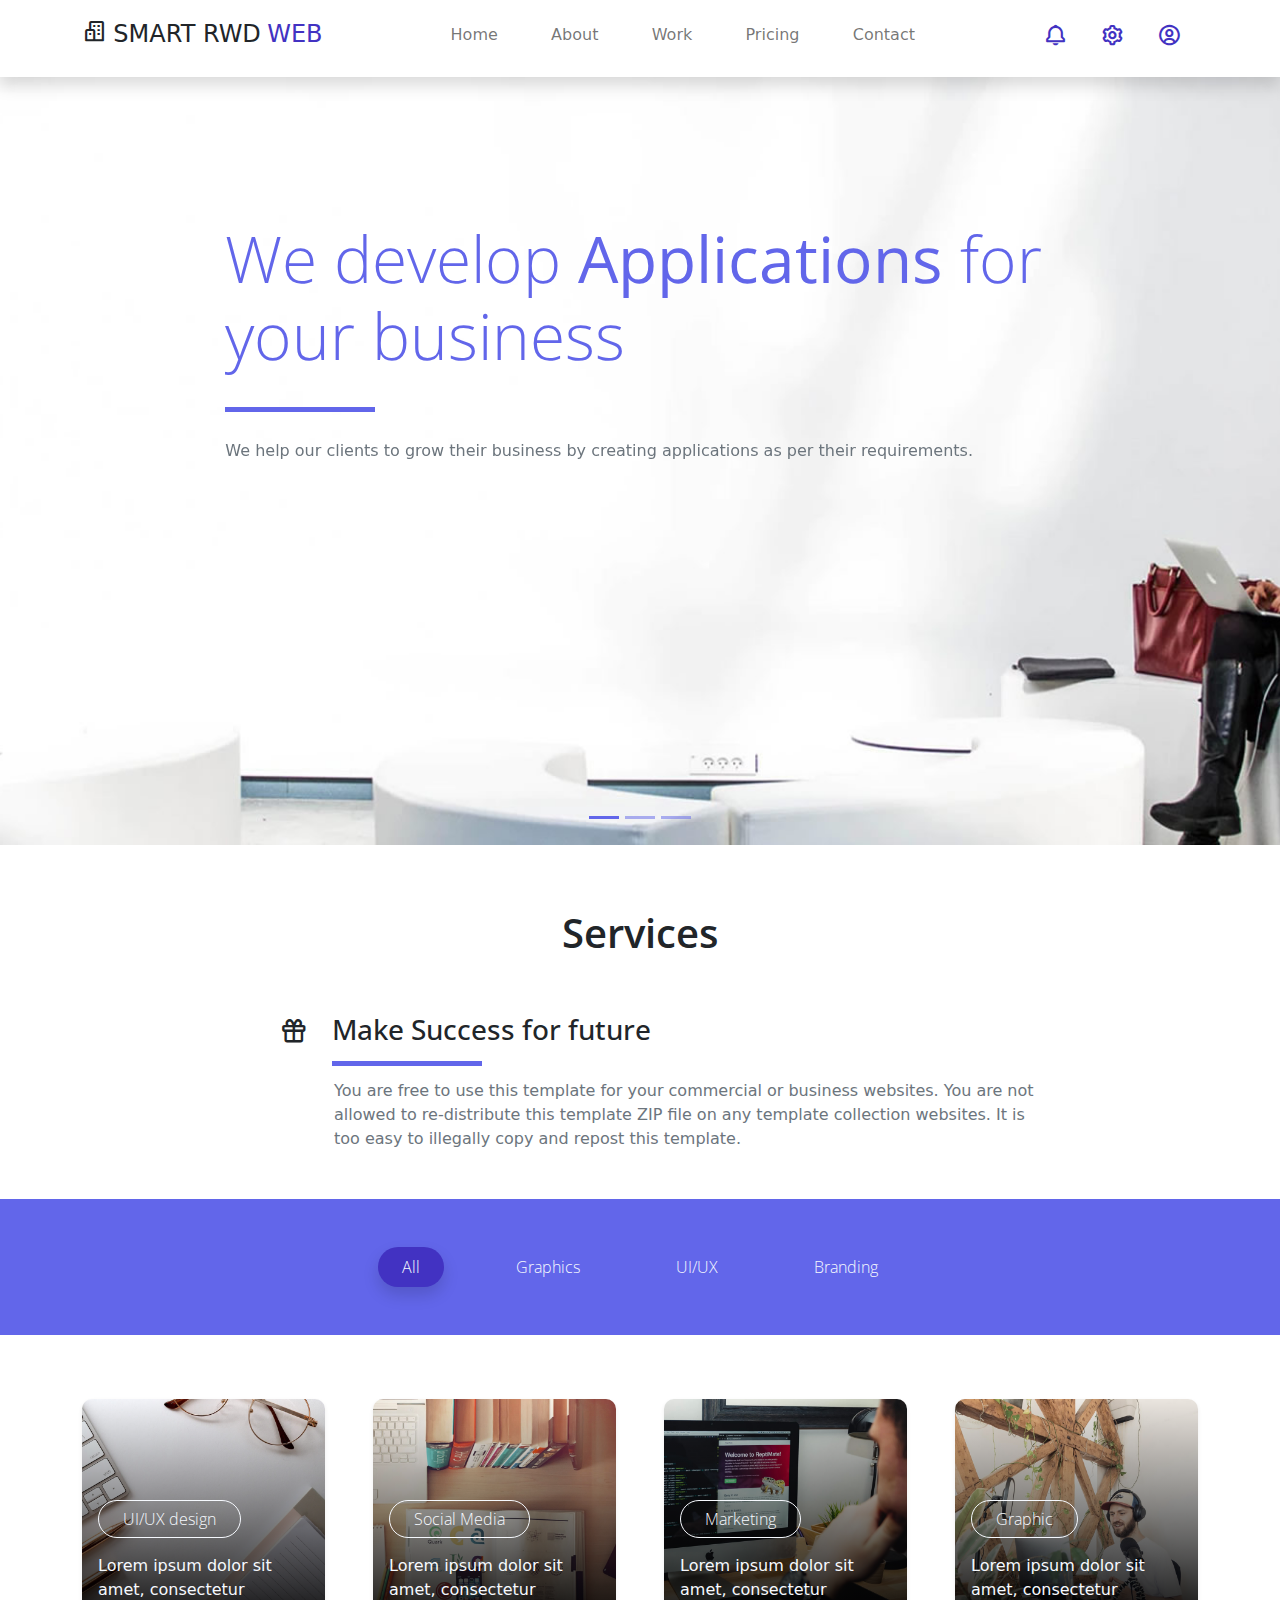
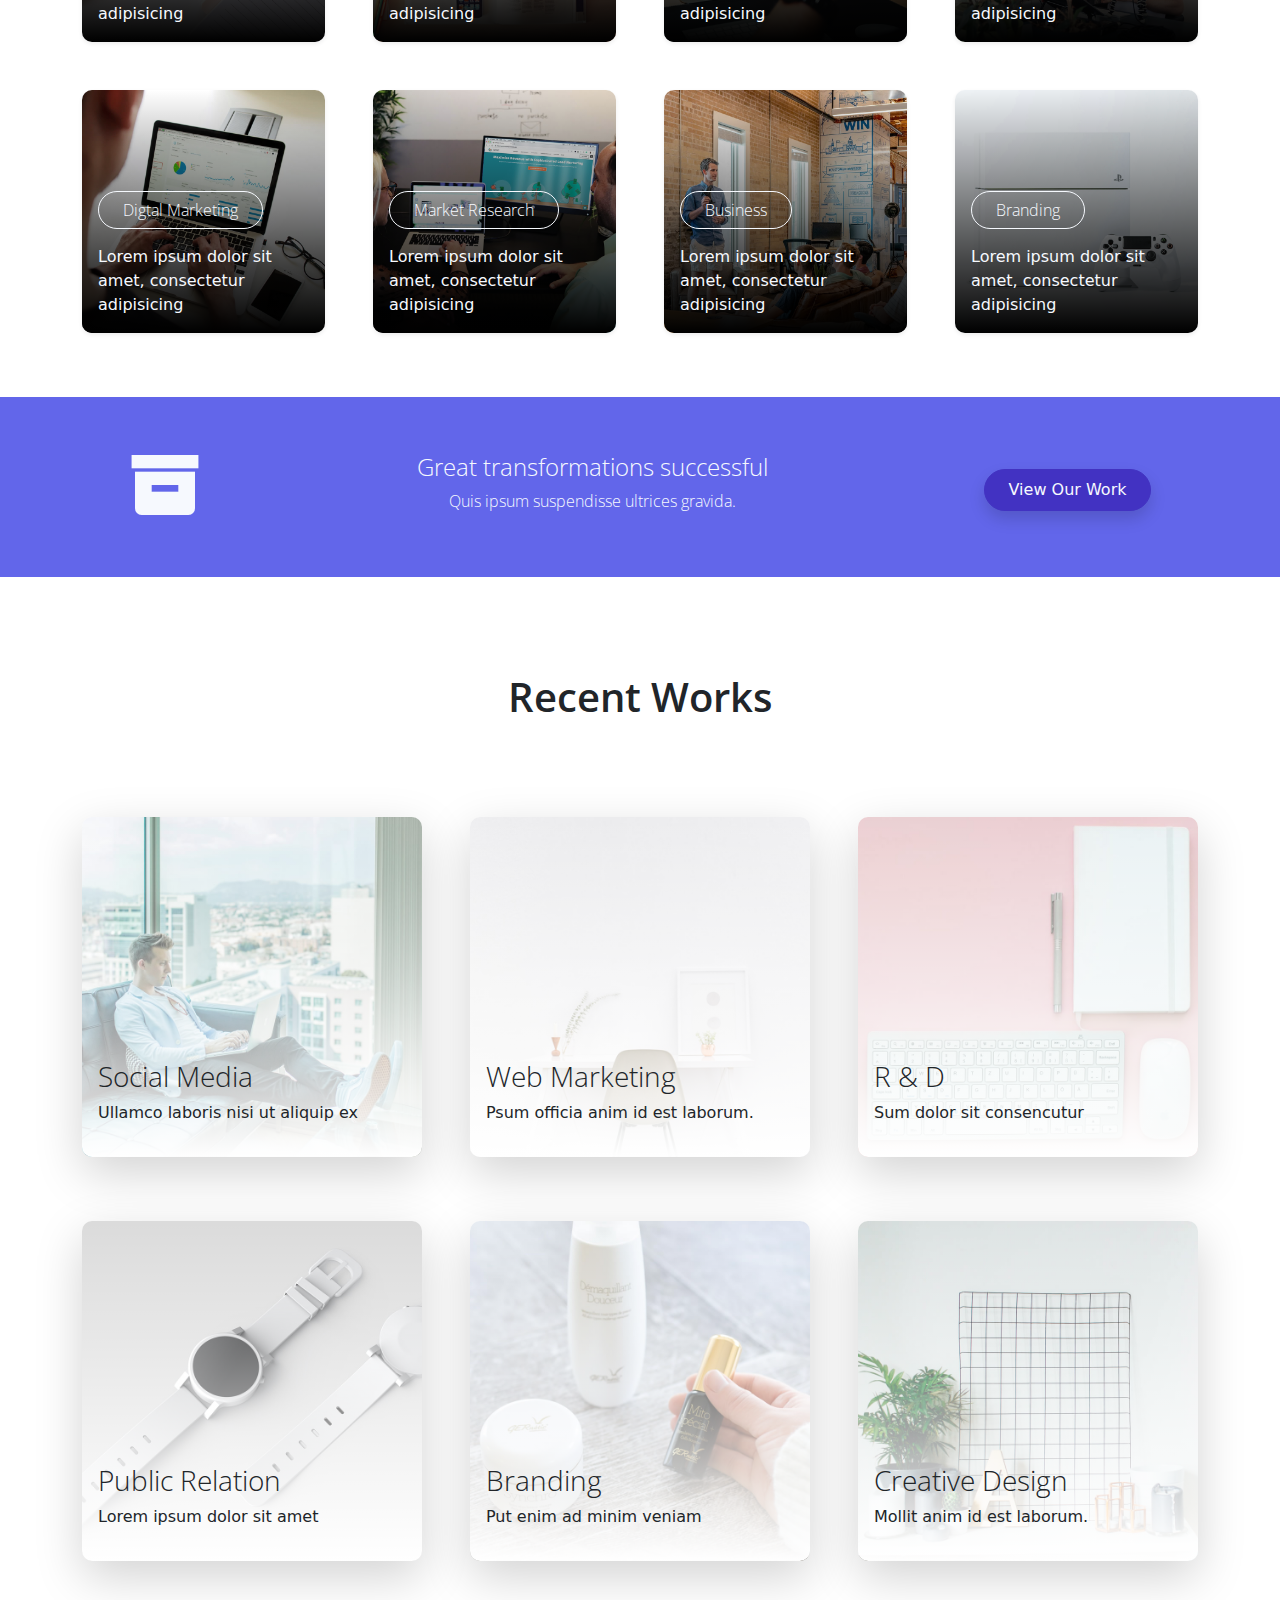
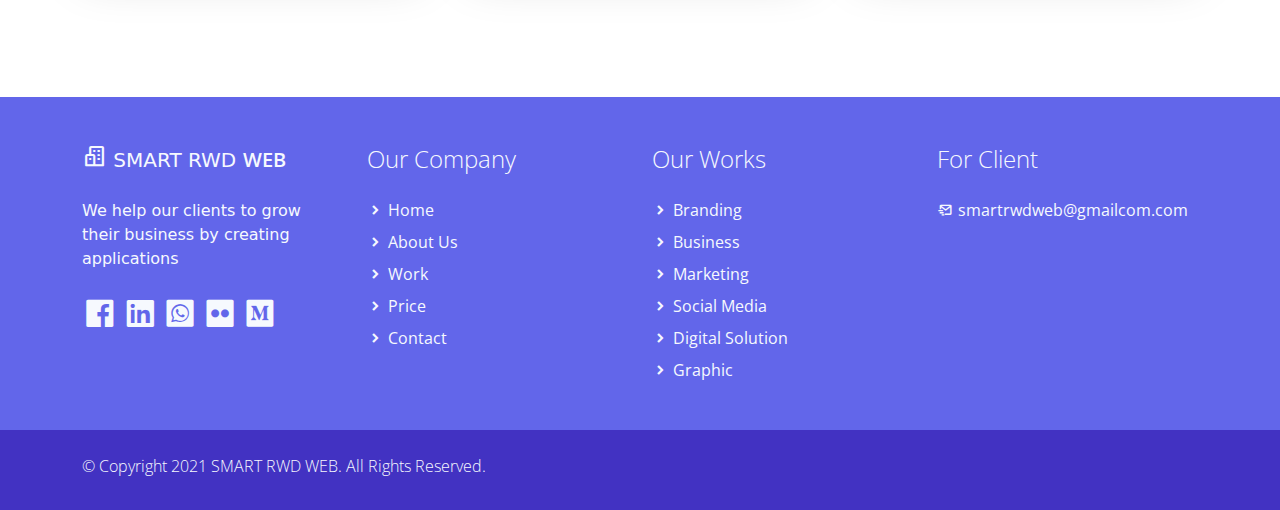
==== commit 55dc061d: "Add files via upload" ====
--- a/index.html
+++ b/index.html
@@ -472,7 +472,7 @@
                     <h2 class="h4 pb-lg-3 text-light light-300">For Client</h2>
                     <ul class="list-unstyled text-light light-300">
                         <li class="pb-2">
-                            <i class='bx-fw bx bx-mail-send bx-xs'></i><a class="text-decoration-none text-light py-1" href="mailto:SMART RWD WEB@gmailcom.com">SMART RWD WEB@gmailcom.com</a>
+                            <i class='bx-fw bx bx-mail-send bx-xs'></i><a class="text-decoration-none text-light py-1" href="mailto:smartrwdweb@gmailcom.com">smartrwdweb@gmailcom.com</a>
                         </li>
                     </ul>
                 </div>
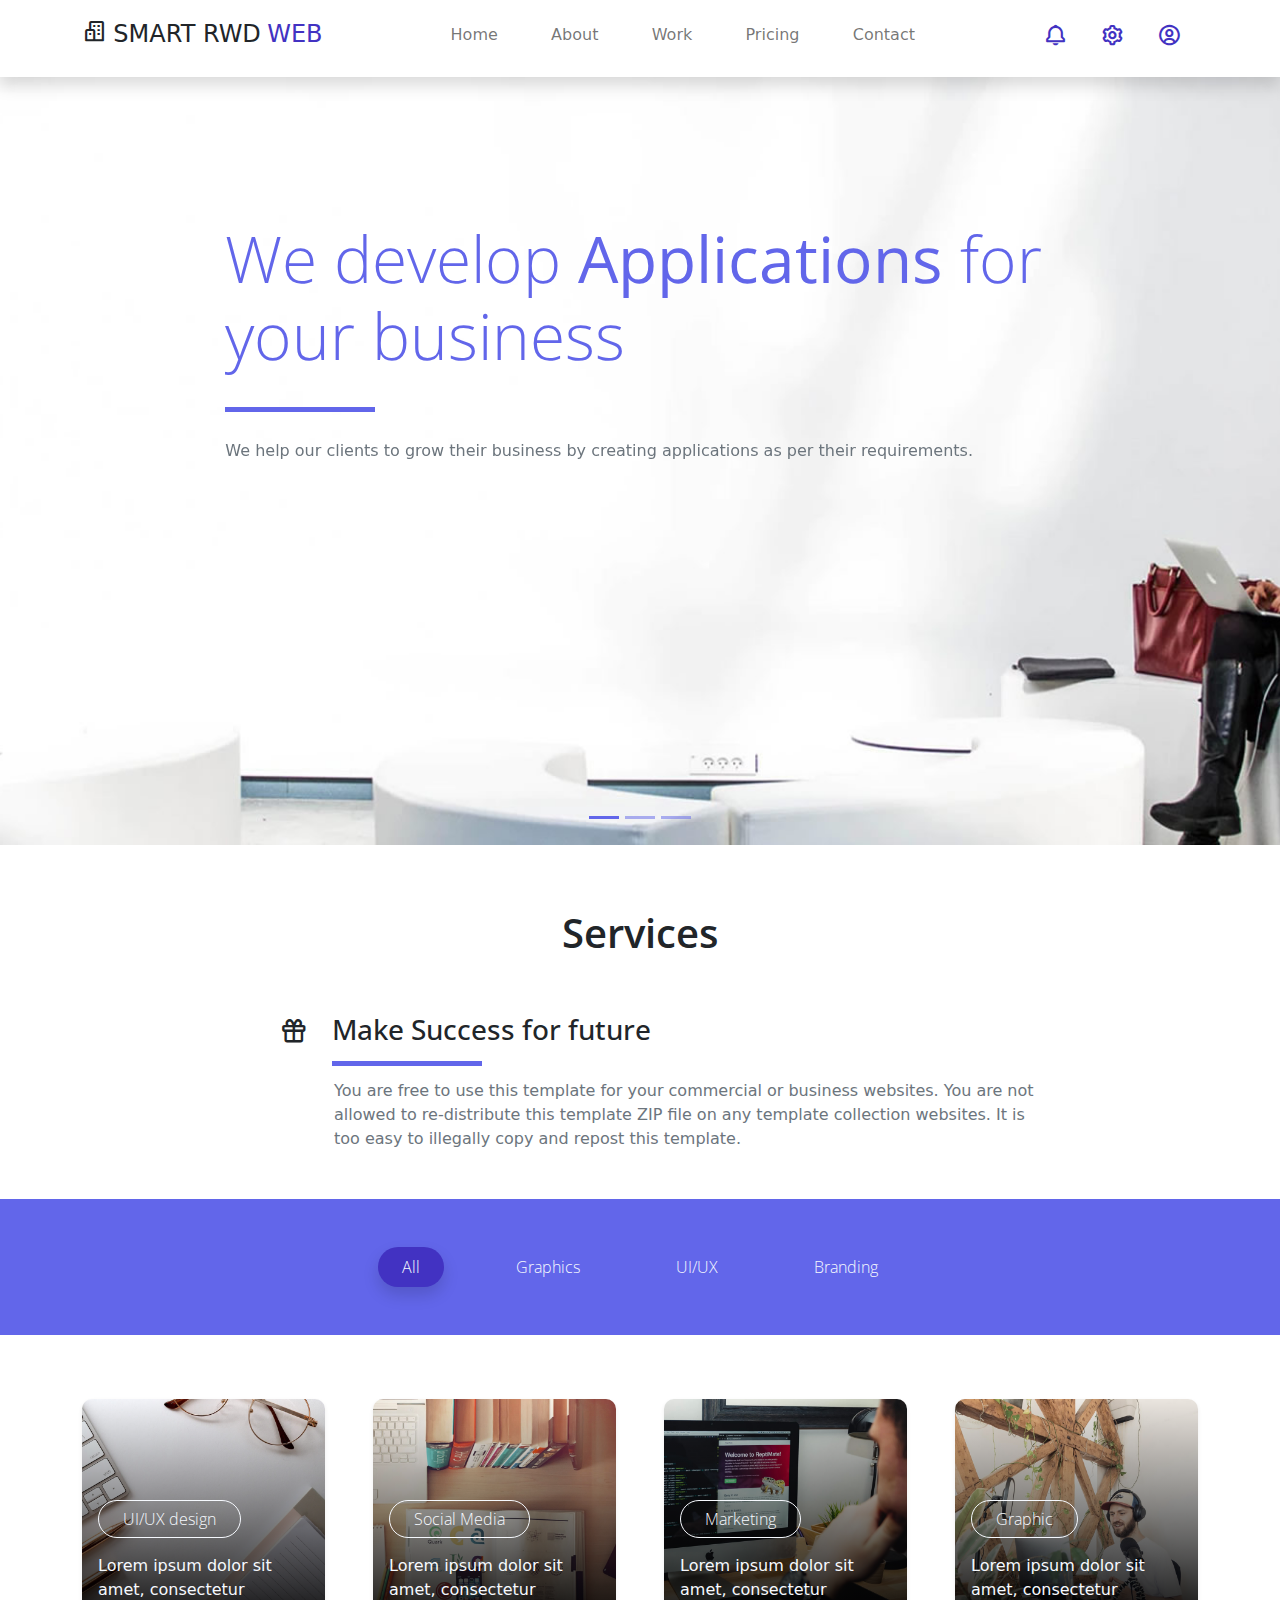
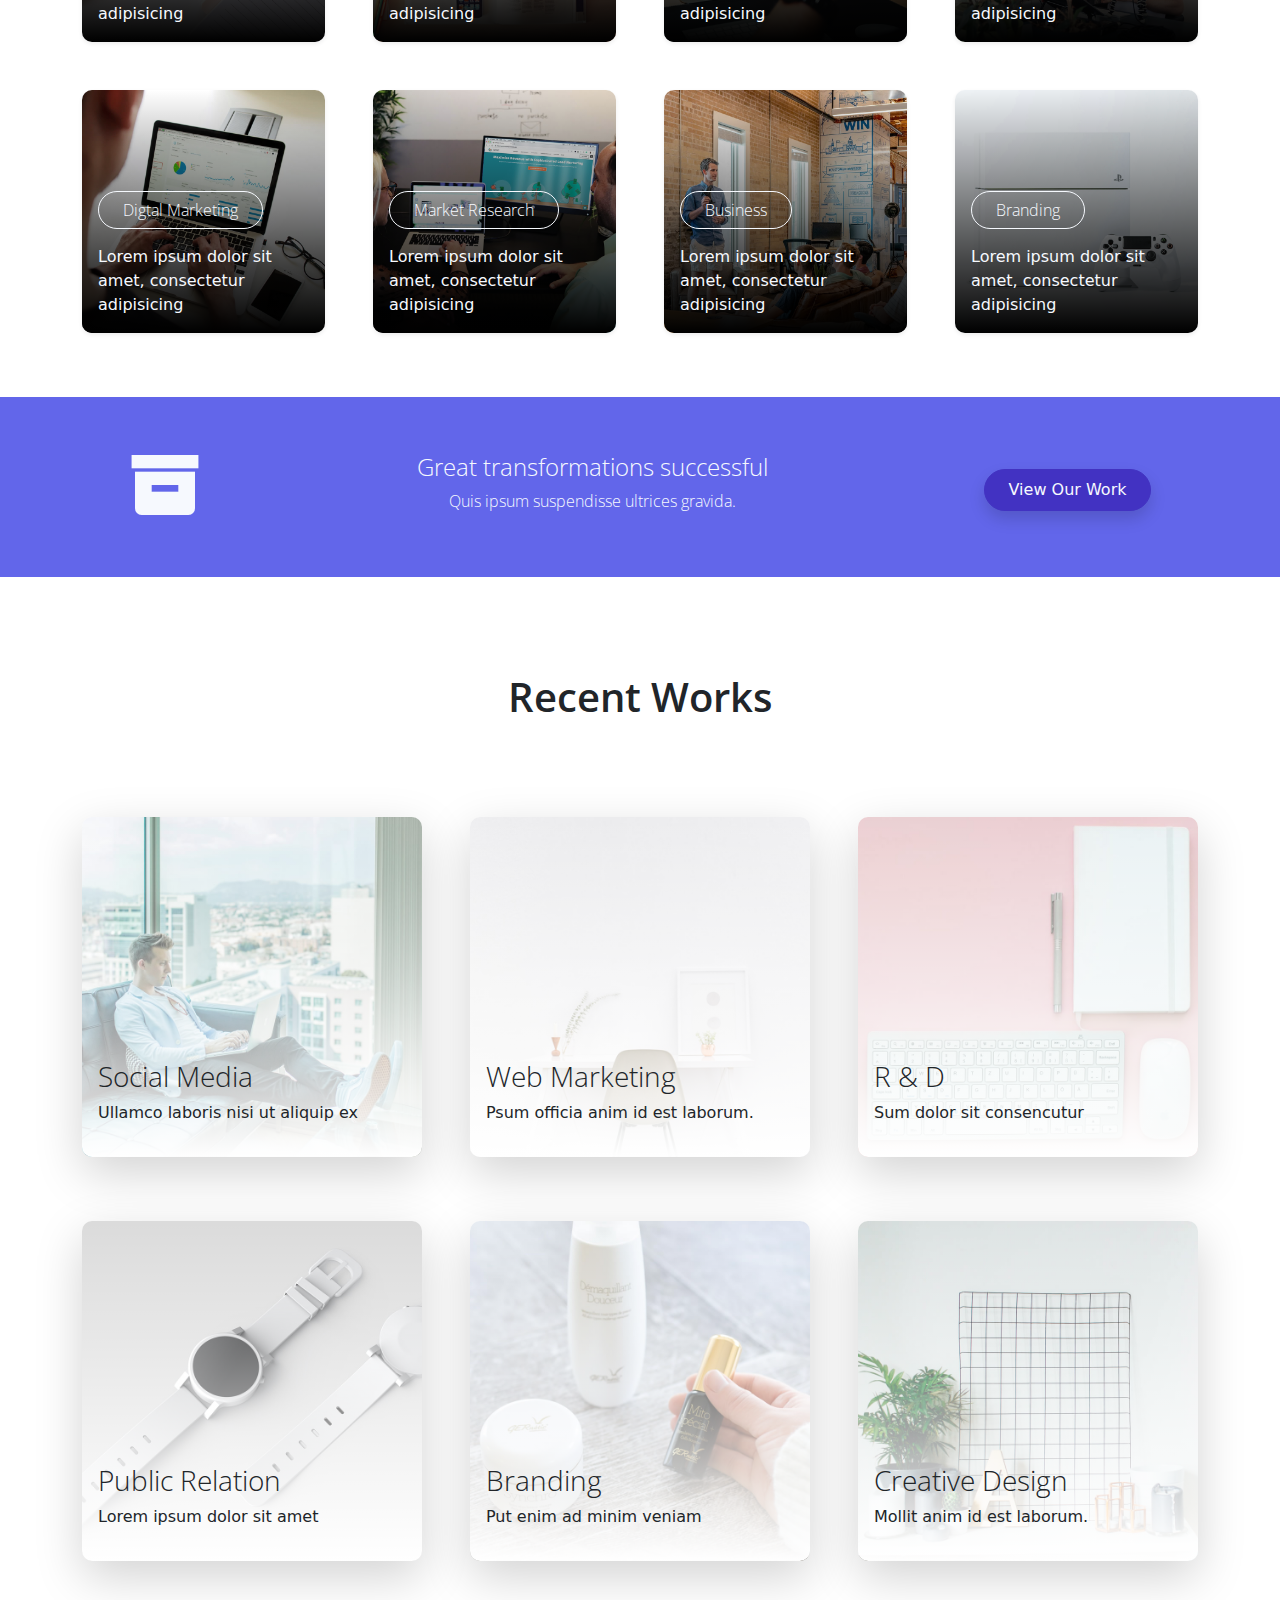
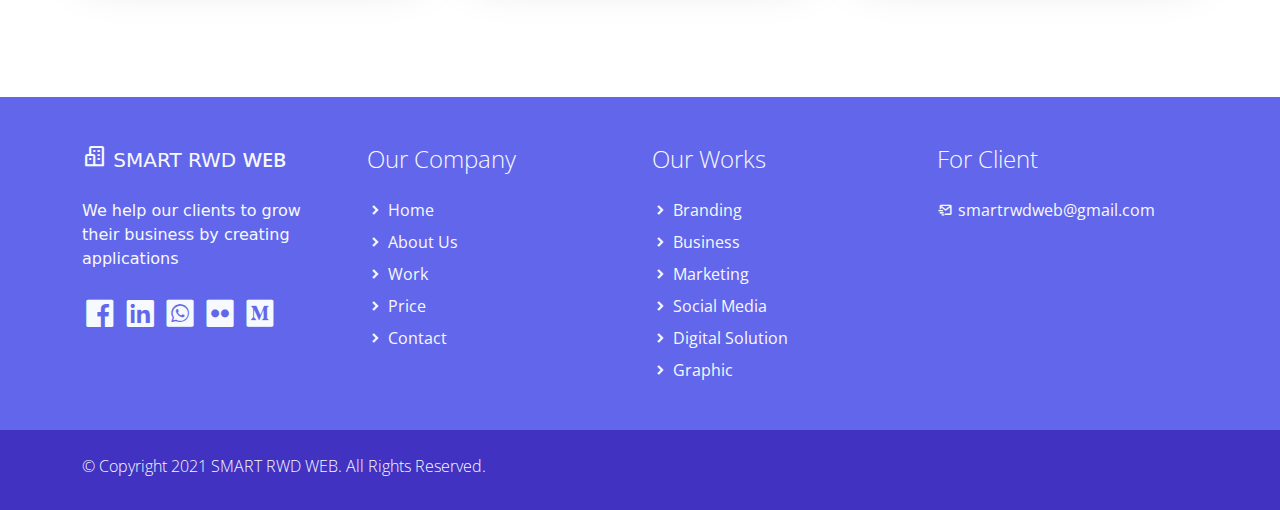
==== commit ea57aaf6: "Add files via upload" ====
--- a/index.html
+++ b/index.html
@@ -472,7 +472,7 @@
                     <h2 class="h4 pb-lg-3 text-light light-300">For Client</h2>
                     <ul class="list-unstyled text-light light-300">
                         <li class="pb-2">
-                            <i class='bx-fw bx bx-mail-send bx-xs'></i><a class="text-decoration-none text-light py-1" href="mailto:smartrwdweb@gmailcom.com">smartrwdweb@gmailcom.com</a>
+                            <i class='bx-fw bx bx-mail-send bx-xs'></i><a class="text-decoration-none text-light py-1" href="mailto:smartrwdweb@gmail.com">smartrwdweb@gmail.com</a>
                         </li>
                     </ul>
                 </div>
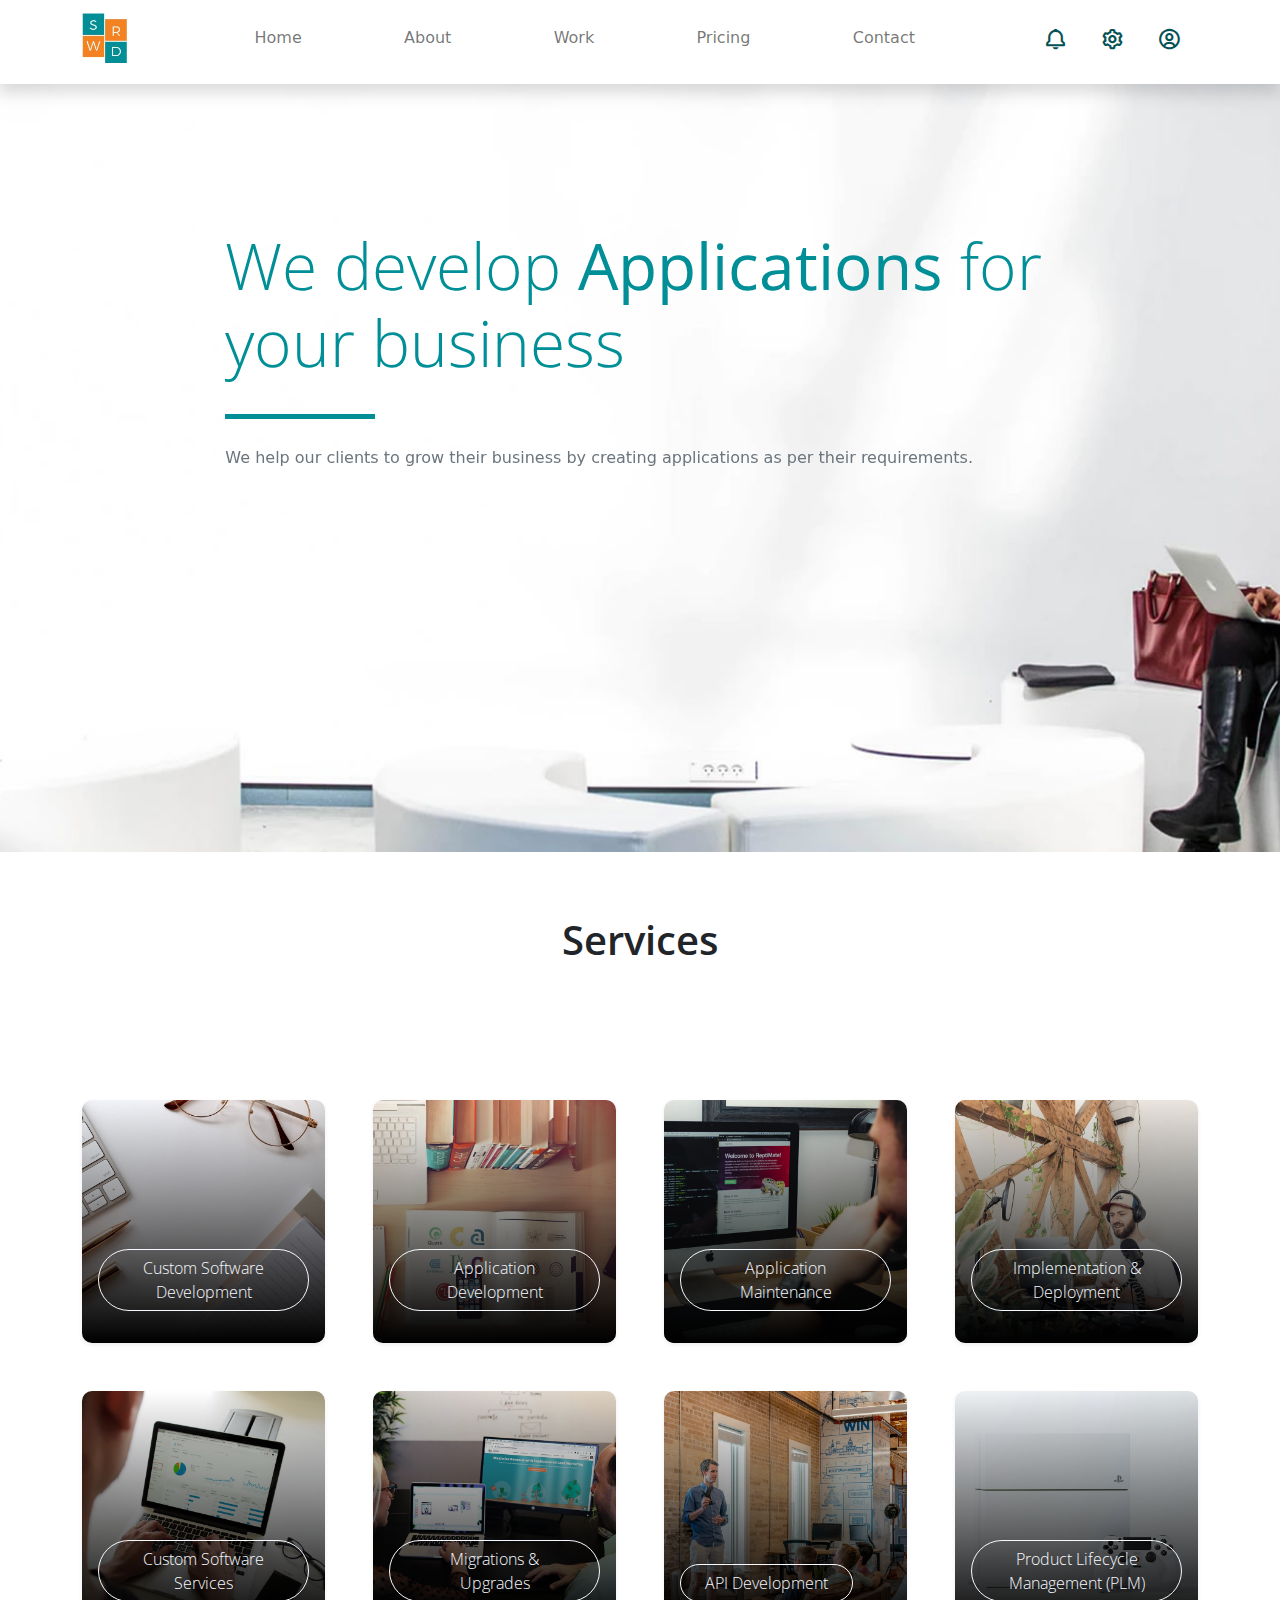
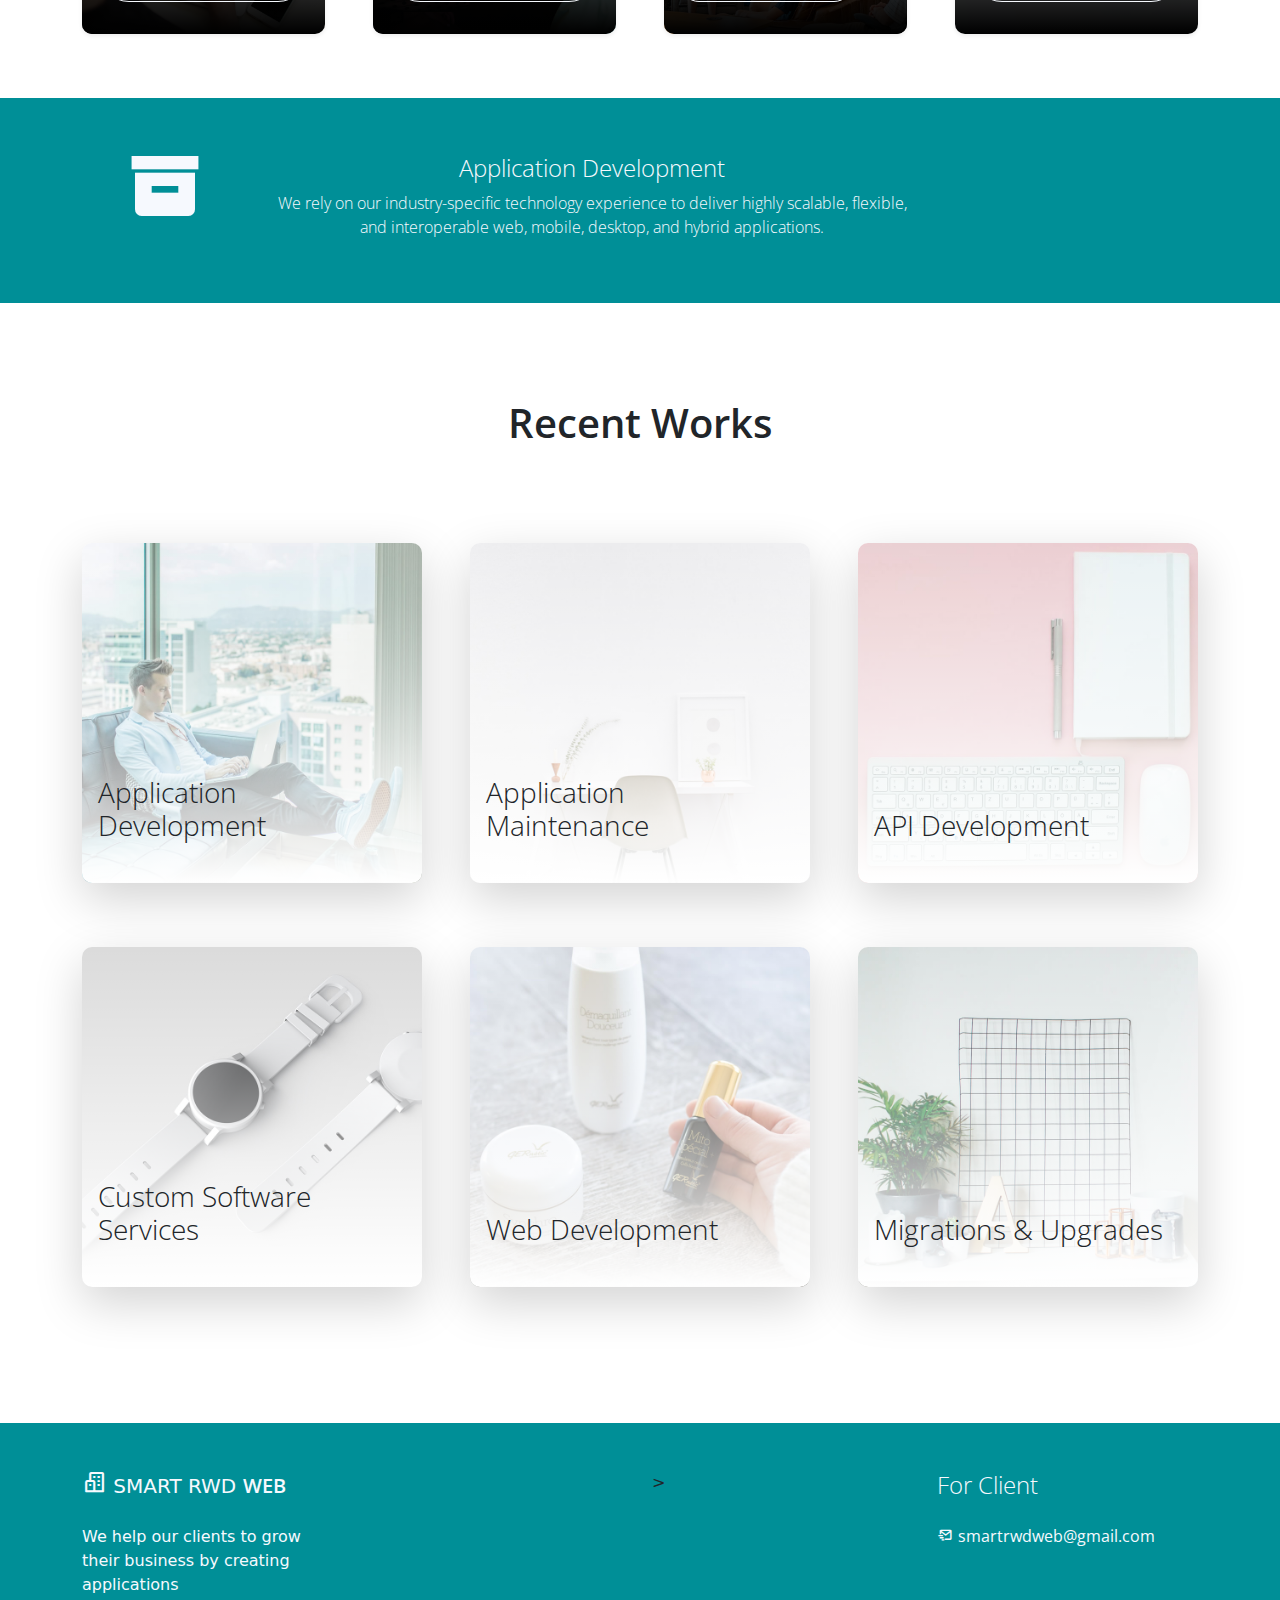
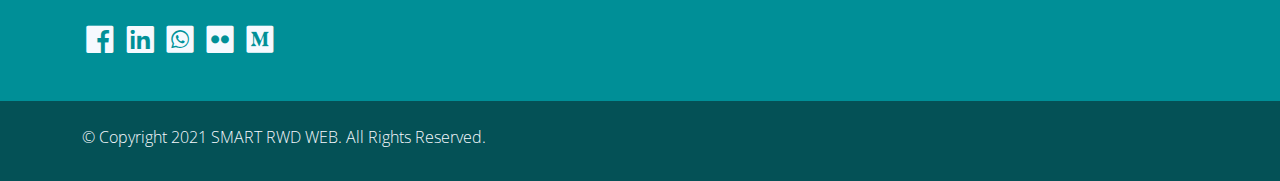
==== commit 8a823667: "Add files via upload" ====
--- a/index.html
+++ b/index.html
@@ -21,7 +21,11 @@
 SMART RWD WEB
 
 SMART RWD WEB
-
+#6266ea!important
+008f97
+
+#4232c2!important
+#058b94
 -->
 </head>
 
@@ -30,8 +34,7 @@
     <nav id="main_nav" class="navbar navbar-expand-lg navbar-light bg-white shadow">
         <div class="container d-flex justify-content-between align-items-center">
             <a class="navbar-brand h1" href="index.html">
-                <i class='bx bx-buildings bx-sm text-dark'></i>
-                <span class="text-dark h4">SMART RWD</span> <span class="text-primary h4">WEB</span>
+                <img src="./assets/img/smrwd.jpg" alt="SMAR RWD WEB"  height="50" />
             </a>
             <button class="navbar-toggler border-0" type="button" data-bs-toggle="collapse" data-bs-target="#navbar-toggler-success" aria-controls="navbarSupportedContent" aria-expanded="false" aria-label="Toggle navigation">
                 <span class="navbar-toggler-icon"></span>
@@ -74,11 +77,11 @@
 
             <!-- Start slider -->
             <div id="carouselExampleIndicators" class="carousel slide" data-bs-ride="carousel">
-                <ol class="carousel-indicators">
+              <!--  <ol class="carousel-indicators">
                     <li data-bs-target="#carouselExampleIndicators" data-bs-slide-to="0" class="active"></li>
                     <li data-bs-target="#carouselExampleIndicators" data-bs-slide-to="1"></li>
                     <li data-bs-target="#carouselExampleIndicators" data-bs-slide-to="2"></li>
-                </ol>
+                </ol>-->
                 <div class="carousel-inner">
                     <div class="carousel-item active">
 
@@ -118,21 +121,53 @@
     <!-- Start Service -->
     <section class="service-wrapper py-3">
         <div class="container-fluid pb-3">
+
+
+
+
             <div class="row">
                 <h2 class="h2 text-center col-12 py-5 semi-bold-600">Services</h2>
-                <div class="service-header col-2 col-lg-3 text-end light-300">
+              <!--   <div class="service-header col-2 col-lg-3 text-end light-300">
                     <i class='bx bx-gift h3 mt-1'></i>
                 </div>
-                <div class="service-heading col-10 col-lg-9 text-start float-end light-300">
+               <div class="service-heading col-10 col-lg-9 text-start float-end light-300">
                     <h2 class="h3 pb-4 typo-space-line">Make Success for future</h2>
                 </div>
-            </div>
-            <p class="service-footer col-10 offset-2 col-lg-9 offset-lg-3 text-start pb-3 text-muted px-2">
-                You are free to use this template for your commercial or business websites. You are not allowed to re-distribute this template ZIP file on any template collection websites. It is too easy to illegally copy and repost this template.
-            </p>
-        </div>
-
-        <div class="service-tag py-5 bg-secondary">
+
+                <div class="row">
+    <div class="col-lg-3 col-md-4 my-sm-0 mt-4">
+                <ul class="list-unstyled light-300">
+                <li class="pb-2"><i class="bx-fw bx bxs-chevron-right bx-xs"></i>Custom Software Development Company</li>
+                <li class="pb-2"><i class="bx-fw bx bxs-chevron-right bx-xs"></i>Custom Software Services</li>
+                <li class="pb-2"><i class="bx-fw bx bxs-chevron-right bx-xs"></i>API Development</li>
+            </ul>
+        </div>
+        <div class="col-lg-3 col-md-4 my-sm-0 mt-4">
+            <ul class="list-unstyled light-300">
+                <li class="pb-2"><i class="bx-fw bx bxs-chevron-right bx-xs"></i>Application Development</li>
+                <li class="pb-2"><i class="bx-fw bx bxs-chevron-right bx-xs"></i>Application Maintenance</li>
+                <li class="pb-2"><i class="bx-fw bx bxs-chevron-right bx-xs"></i>DevOps</li>
+                </ul>
+                </div>
+        <div class="col-lg-3 col-md-4 my-sm-0 mt-4">
+            <ul class="list-unstyled light-300">
+                <li class="pb-2"><i class="bx-fw bx bxs-chevron-right bx-xs"></i>Implementation & Deployment</li>
+                <li class="pb-2"><i class="bx-fw bx bxs-chevron-right bx-xs"></i>Migrations & Upgrades</li>
+                <li class="pb-2"><i class="bx-fw bx bxs-chevron-right bx-xs"></i>Product Lifecycle Management (PLM)</li>
+                </ul>
+                </div>
+        <div class="col-lg-3 col-md-4 my-sm-0 mt-4">
+            <ul class="list-unstyled light-300">
+                <li class="pb-2"><i class="bx-fw bx bxs-chevron-right bx-xs"></i>Quality Assurance (QA Testing)</li>
+                <li class="pb-2"><i class="bx-fw bx bxs-chevron-right bx-xs"></i>Software Security</li>
+                <li class="pb-2"><i class="bx-fw bx bxs-chevron-right bx-xs"></i>Systems Integration</li>
+                </ul>
+</div>
+            </div>-->
+            
+        </div>
+
+      <!--  <div class="service-tag py-5 bg-secondary">
             <div class="col-md-12">
                 <ul class="nav d-flex justify-content-center">
                     <li class="nav-item mx-lg-4">
@@ -149,7 +184,7 @@
                     </li>
                 </ul>
             </div>
-        </div>
+        </div> -->
 
     </section>
 
@@ -162,8 +197,8 @@
                     <img class="service card-img" src="./assets/img/services-01.jpg" alt="Card image">
                     <div class="service-work-vertical card-img-overlay d-flex align-items-end">
                         <div class="service-work-content text-left text-light">
-                            <span class="btn btn-outline-light rounded-pill mb-lg-3 px-lg-4 light-300">UI/UX design</span>
-                            <p class="card-text">Lorem ipsum dolor sit amet, consectetur adipisicing</p>
+                            <span class="btn btn-outline-light rounded-pill mb-lg-3 px-lg-4 light-300">Custom Software Development</span>
+                            <!--<p class="card-text">Lorem ipsum dolor sit amet, consectetur adipisicing</p> -->
                         </div>
                     </div>
                 </a>
@@ -175,8 +210,8 @@
                     <img class="card-img" src="./assets/img/services-02.jpg" alt="Card image">
                     <div class="service-work-vertical card-img-overlay d-flex align-items-end">
                         <div class="service-work-content text-left text-light">
-                            <span class="btn btn-outline-light rounded-pill mb-lg-3 px-lg-4 light-300">Social Media</span>
-                            <p class="card-text">Lorem ipsum dolor sit amet, consectetur adipisicing</p>
+                            <span class="btn btn-outline-light rounded-pill mb-lg-3 px-lg-4 light-300">Application Development</span>
+                            
                         </div>
                     </div>
                 </a>
@@ -188,8 +223,8 @@
                     <img class="card-img" src="./assets/img/services-03.jpg" alt="Card image">
                     <div class="service-work-vertical card-img-overlay d-flex align-items-end">
                         <div class="service-work-content text-left text-light">
-                            <span class="btn btn-outline-light rounded-pill mb-lg-3 px-lg-4 light-300">Marketing</span>
-                            <p class="card-text">Lorem ipsum dolor sit amet, consectetur adipisicing</p>
+                            <span class="btn btn-outline-light rounded-pill mb-lg-3 px-lg-4 light-300">Application Maintenance</span>
+                            
                         </div>
                     </div>
                 </a>
@@ -201,8 +236,8 @@
                     <img class="card-img" src="./assets/img/services-04.jpg" alt="Card image">
                     <div class="service-work-vertical card-img-overlay d-flex align-items-end">
                         <div class="service-work-content text-left text-light">
-                            <span class="btn btn-outline-light rounded-pill mb-lg-3 px-lg-4 light-300">Graphic</span>
-                            <p class="card-text">Lorem ipsum dolor sit amet, consectetur adipisicing</p>
+                            <span class="btn btn-outline-light rounded-pill mb-lg-3 px-lg-4 light-300">Implementation & Deployment</span>
+                            
                         </div>
                     </div>
                 </a>
@@ -214,8 +249,8 @@
                     <img class="card-img" src="./assets/img/services-05.jpg" alt="Card image">
                     <div class="service-work-vertical card-img-overlay d-flex align-items-end">
                         <div class="service-work-content text-left text-light">
-                            <span class="btn btn-outline-light rounded-pill mb-lg-3 px-lg-4 light-300">Digtal Marketing</span>
-                            <p class="card-text">Lorem ipsum dolor sit amet, consectetur adipisicing</p>
+                            <span class="btn btn-outline-light rounded-pill mb-lg-3 px-lg-4 light-300">Custom Software Services</span>
+                            
                         </div>
                     </div>
                 </a>
@@ -227,8 +262,8 @@
                     <img class="card-img" src="./assets/img/services-06.jpg" alt="Card image">
                     <div class="service-work-vertical card-img-overlay d-flex align-items-end">
                         <div class="service-work-content text-left text-light">
-                            <span class="btn btn-outline-light rounded-pill mb-lg-3 px-lg-4 light-300">Market Research</span>
-                            <p class="card-text">Lorem ipsum dolor sit amet, consectetur adipisicing</p>
+                            <span class="btn btn-outline-light rounded-pill mb-lg-3 px-lg-4 light-300">Migrations & Upgrades</span>
+                            
                         </div>
                     </div>
                 </a>
@@ -240,8 +275,8 @@
                     <img class="card-img" src="./assets/img/services-07.jpg" alt="Card image">
                     <div class="service-work-vertical card-img-overlay d-flex align-items-end">
                         <div class="service-work-content text-left text-light">
-                            <span class="btn btn-outline-light rounded-pill mb-lg-3 px-lg-4 light-300">Business</span>
-                            <p class="card-text">Lorem ipsum dolor sit amet, consectetur adipisicing</p>
+                            <span class="btn btn-outline-light rounded-pill mb-lg-3 px-lg-4 light-300">API Development</span>
+                            
                         </div>
                     </div>
                 </a>
@@ -253,8 +288,8 @@
                     <img class="card-img" src="./assets/img/services-08.jpg" alt="Card image">
                     <div class="service-work-vertical card-img-overlay d-flex align-items-end">
                         <div class="service-work-content text-left text-light">
-                            <span class="btn btn-outline-light rounded-pill mb-lg-3 px-lg-4 light-300">Branding</span>
-                            <p class="card-text">Lorem ipsum dolor sit amet, consectetur adipisicing</p>
+                            <span class="btn btn-outline-light rounded-pill mb-lg-3 px-lg-4 light-300">Product Lifecycle Management (PLM)</span>
+                            
                         </div>
                     </div>
                 </a>
@@ -277,11 +312,11 @@
                     <i class='display-1 bx bxs-box bx-lg'></i>
                 </div>
                 <div class="col-lg-7 col-12 text-light pt-2">
-                    <h3 class="h4 light-300">Great transformations successful</h3>
-                    <p class="light-300">Quis ipsum suspendisse ultrices gravida.</p>
+                    <h3 class="h4 light-300">Application Development</h3>
+                    <p class="light-300">We rely on our industry-specific technology experience to deliver highly scalable, flexible, and interoperable web, mobile, desktop, and hybrid applications.</p>
                 </div>
                 <div class="col-lg-3 col-12 pt-4">
-                    <a href="#" class="btn btn-primary rounded-pill btn-block shadow px-4 py-2">View Our Work</a>
+                   <!-- <a href="#" class="btn btn-primary rounded-pill btn-block shadow px-4 py-2">View Our Work</a>-->
                 </div>
             </div>
         </div>
@@ -302,8 +337,8 @@
                         <img class="recent-work-img card-img" src="./assets/img/recent-work-01.jpg" alt="Card image">
                         <div class="recent-work-vertical card-img-overlay d-flex align-items-end">
                             <div class="recent-work-content text-start mb-3 ml-3 text-dark">
-                                <h3 class="card-title light-300">Social Media</h3>
-                                <p class="card-text">Ullamco laboris nisi ut aliquip ex</p>
+                                <h3 class="card-title light-300">Application Development</h3>
+                               
                             </div>
                         </div>
                     </a>
@@ -315,8 +350,7 @@
                         <img class="recent-work-img card-img" src="./assets/img/recent-work-02.jpg" alt="Card image">
                         <div class="recent-work-vertical card-img-overlay d-flex align-items-end">
                             <div class="recent-work-content text-start mb-3 ml-3 text-dark">
-                                <h3 class="card-title light-300">Web Marketing</h3>
-                                <p class="card-text">Psum officia anim id est laborum.</p>
+                                <h3 class="card-title light-300">Application Maintenance</h3>
                             </div>
                         </div>
                     </a>
@@ -328,8 +362,7 @@
                         <img class="recent-work-img card-img" src="./assets/img/recent-work-03.jpg" alt="Card image">
                         <div class="recent-work-vertical card-img-overlay d-flex align-items-end">
                             <div class="recent-work-content text-start mb-3 ml-3 text-dark">
-                                <h3 class="card-title light-300">R & D</h3>
-                                <p class="card-text">Sum dolor sit consencutur</p>
+                                <h3 class="card-title light-300">API Development</h3>
                             </div>
                         </div>
                     </a>
@@ -341,8 +374,7 @@
                         <img class="recent-work-img card-img" src="./assets/img/recent-work-04.jpg" alt="Card image">
                         <div class="recent-work-vertical card-img-overlay d-flex align-items-end">
                             <div class="recent-work-content text-start mb-3 ml-3 text-dark">
-                                <h3 class="card-title light-300">Public Relation</h3>
-                                <p class="card-text">Lorem ipsum dolor sit amet</p>
+                                <h3 class="card-title light-300">Custom Software Services</h3>
                             </div>
                         </div>
                     </a>
@@ -354,8 +386,7 @@
                         <img class="recent-work-img card-img" src="./assets/img/recent-work-05.jpg" alt="Card image">
                         <div class="recent-work-vertical card-img-overlay d-flex align-items-end">
                             <div class="recent-work-content text-start mb-3 ml-3 text-dark">
-                                <h3 class="card-title light-300">Branding</h3>
-                                <p class="card-text">Put enim ad minim veniam</p>
+                                <h3 class="card-title light-300">Web Development</h3>
                             </div>
                         </div>
                     </a>
@@ -367,8 +398,7 @@
                         <img class="recent-work-img card-img" src="./assets/img/recent-work-06.jpg" alt="Card image">
                         <div class="recent-work-vertical card-img-overlay d-flex align-items-end">
                             <div class="recent-work-content text-start mb-3 ml-3 text-dark">
-                                <h3 class="card-title light-300">Creative Design</h3>
-                                <p class="card-text">Mollit anim id est laborum.</p>
+                                <h3 class="card-title light-300">Migrations & Upgrades </h3>
                             </div>
                         </div>
                     </a>
@@ -424,48 +454,11 @@
                 </div>
 
                 <div class="col-lg-3 col-md-4 my-sm-0 mt-4">
-                    <h3 class="h4 pb-lg-3 text-light light-300">Our Company</h2>
-                        <ul class="list-unstyled text-light light-300">
-                            <li class="pb-2">
-                                <i class='bx-fw bx bxs-chevron-right bx-xs'></i><a class="text-decoration-none text-light" href="index.html">Home</a>
-                            </li>
-                            <li class="pb-2">
-                                <i class='bx-fw bx bxs-chevron-right bx-xs'></i><a class="text-decoration-none text-light py-1" href="about.html">About Us</a>
-                            </li>
-                            <li class="pb-2">
-                                <i class='bx-fw bx bxs-chevron-right bx-xs'></i><a class="text-decoration-none text-light py-1" href="work.html">Work</a>
-                            </li>
-                            <li class="pb-2">
-                                <i class='bx-fw bx bxs-chevron-right bx-xs'></i></i><a class="text-decoration-none text-light py-1" href="pricing.html">Price</a>
-                            </li>
-                            <li class="pb-2">
-                                <i class='bx-fw bx bxs-chevron-right bx-xs'></i><a class="text-decoration-none text-light py-1" href="contact.html">Contact</a>
-                            </li>
-                        </ul>
+                   
                 </div>
 
                 <div class="col-lg-3 col-md-4 my-sm-0 mt-4">
-                    <h2 class="h4 pb-lg-3 text-light light-300">Our Works</h2>
-                    <ul class="list-unstyled text-light light-300">
-                        <li class="pb-2">
-                            <i class='bx-fw bx bxs-chevron-right bx-xs'></i><a class="text-decoration-none text-light py-1" href="#">Branding</a>
-                        </li>
-                        <li class="pb-2">
-                            <i class='bx-fw bx bxs-chevron-right bx-xs'></i><a class="text-decoration-none text-light py-1" href="#">Business</a>
-                        </li>
-                        <li class="pb-2">
-                            <i class='bx-fw bx bxs-chevron-right bx-xs'></i><a class="text-decoration-none text-light py-1" href="#">Marketing</a>
-                        </li>
-                        <li class="pb-2">
-                            <i class='bx-fw bx bxs-chevron-right bx-xs'></i><a class="text-decoration-none text-light py-1" href="#">Social Media</a>
-                        </li>
-                        <li class="pb-2">
-                            <i class='bx-fw bx bxs-chevron-right bx-xs'></i><a class="text-decoration-none text-light py-1" href="#">Digital Solution</a>
-                        </li>
-                        <li class="pb-2">
-                            <i class='bx-fw bx bxs-chevron-right bx-xs'></i><a class="text-decoration-none text-light py-1" href="#">Graphic</a>
-                        </li>
-                    </ul>
+                  >
                 </div>
 
                 <div class="col-lg-3 col-md-4 my-sm-0 mt-4">
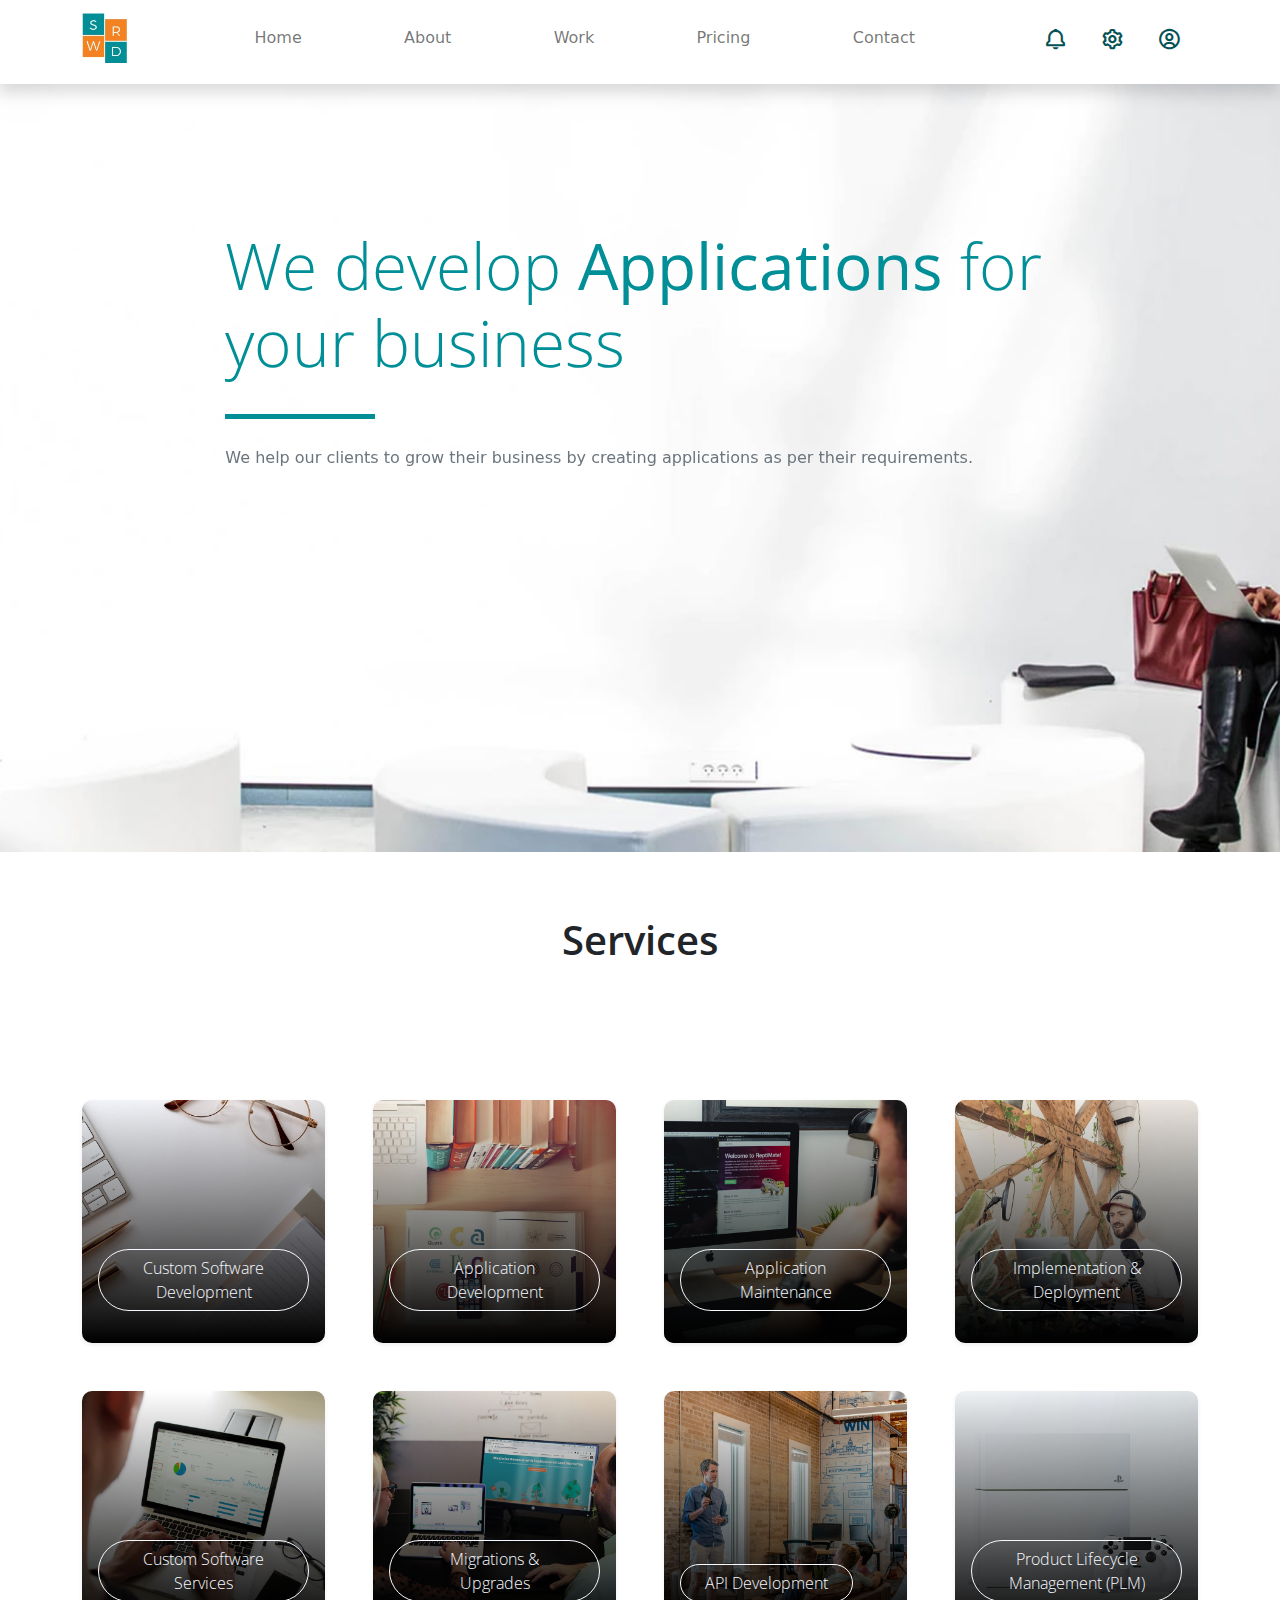
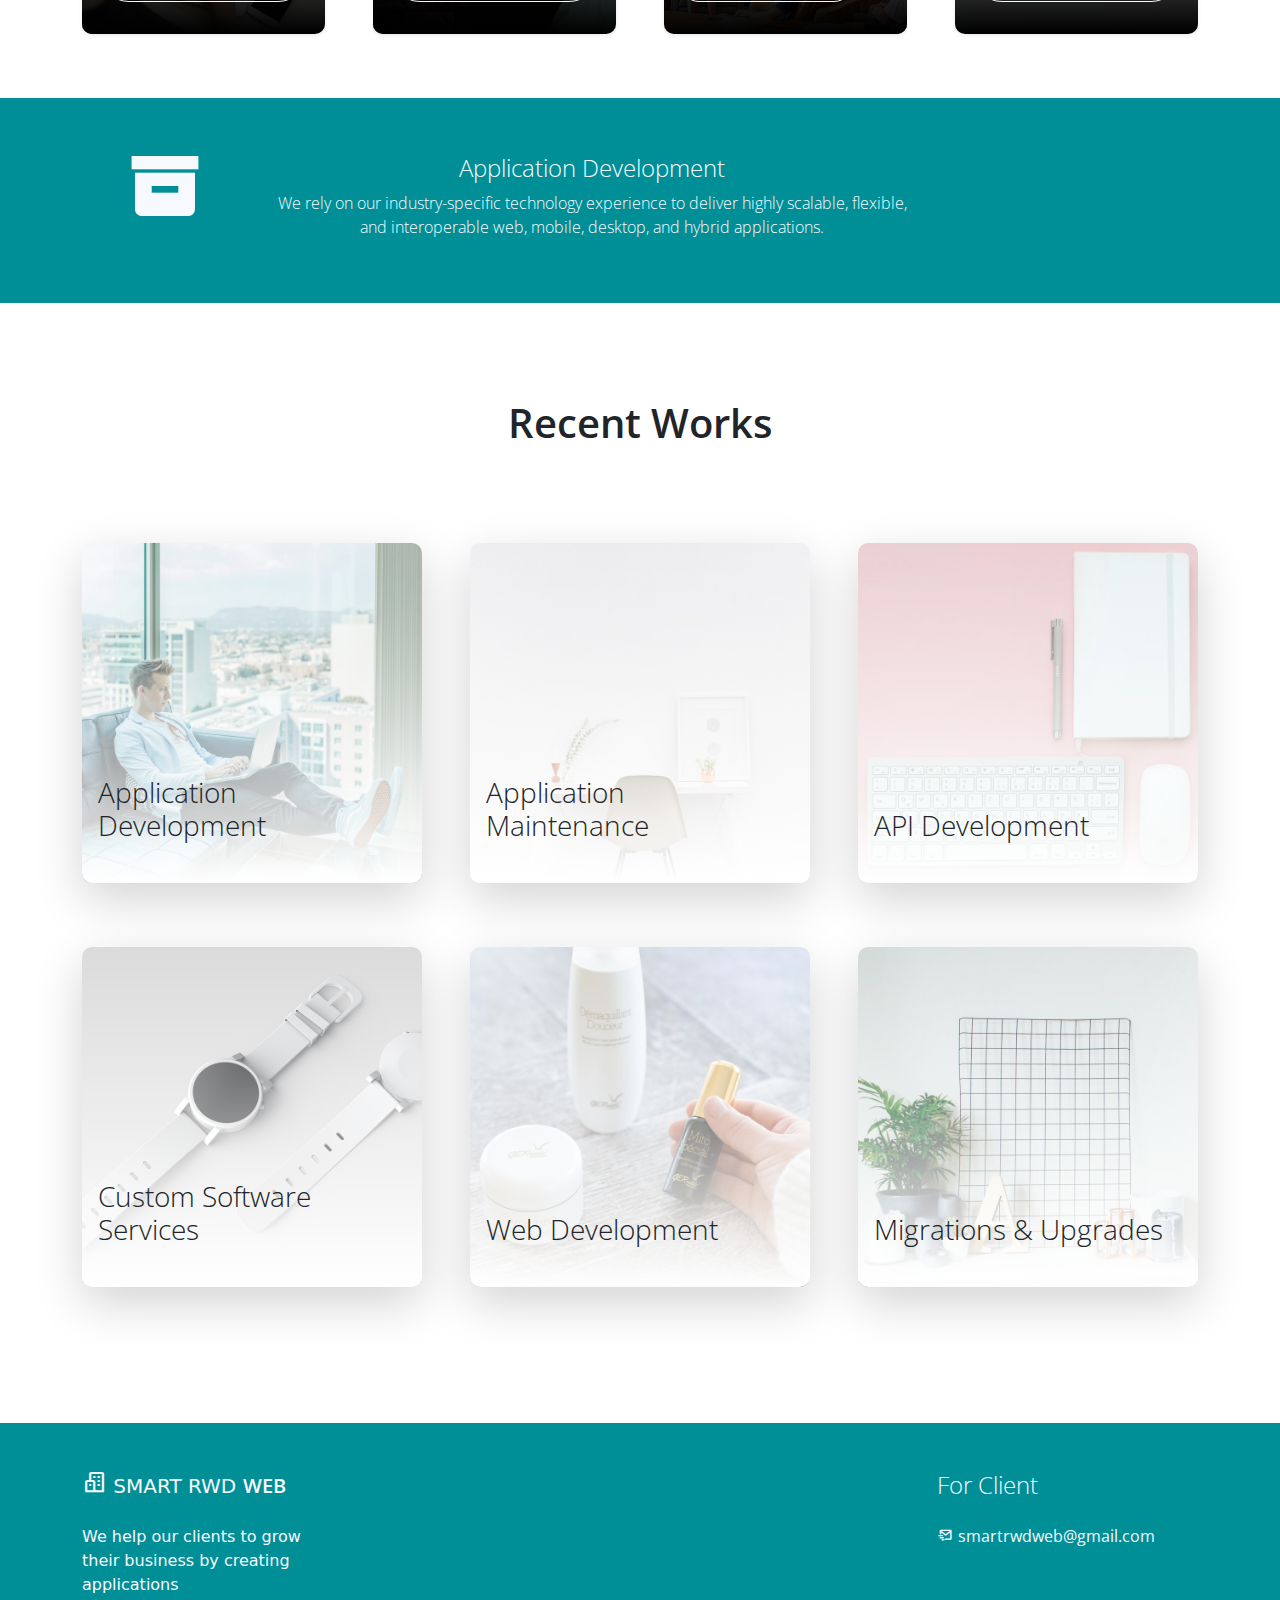
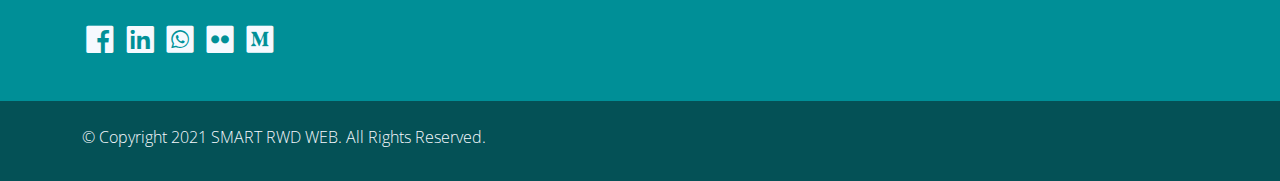
==== commit 2e893668: "Update index.html" ====
--- a/index.html
+++ b/index.html
@@ -27,6 +27,7 @@
 #4232c2!important
 #058b94
 -->
+<meta name="description" content="Smart RWD Web providing businesses worldwide with tailored software solutions from industry specialized developers." /><meta name="keywords" content="custom software solutions, web development, custom software development, software development" /><meta property="og:title" content="Smart RWD Web | Custom Software Solutions" /><meta property="og:url" content="https://www.smartrwdweb.com/" /><meta property="og:type" content="website" /><meta property="og:description" content="Smart RWD Web is a US-based software development company providing businesses worldwide with custom software solutions from industry specialized developers." /><meta property="og:image" content="https://smartrwdweb.com/assets/img/smrwd.jpg" /><meta property="og:site_name" content="Smart RWD Web" /><meta name="twitter:card" content="summary" /><meta name="twitter:title" content="Smart RWD Web | Custom Software Solutions" /><meta name="twitter:description" content="Smart RWD Web providing businesses worldwide with custom software solutions from industry specialized developers." />
 </head>
 
 <body>
@@ -458,7 +459,7 @@
                 </div>
 
                 <div class="col-lg-3 col-md-4 my-sm-0 mt-4">
-                  >
+                  
                 </div>
 
                 <div class="col-lg-3 col-md-4 my-sm-0 mt-4">
@@ -524,4 +525,4 @@
 
 </body>
 
-</html>+</html>
